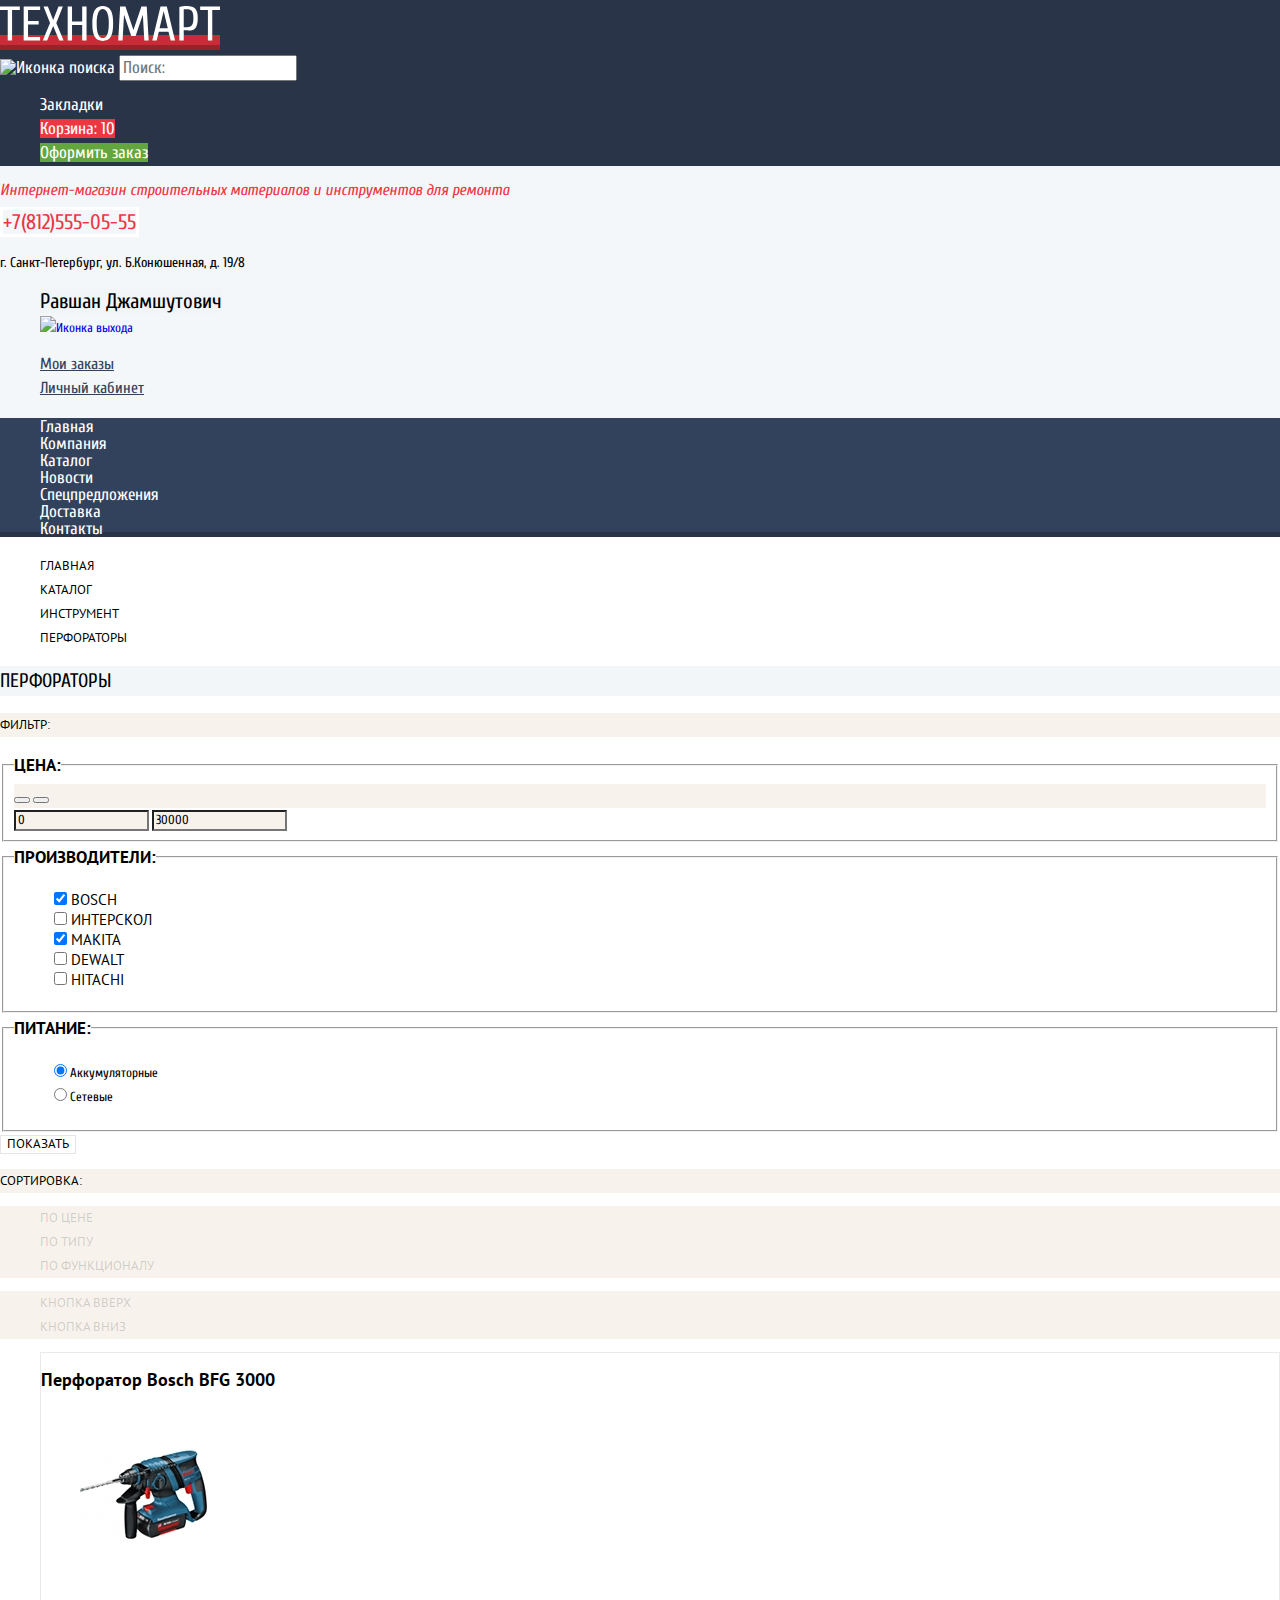
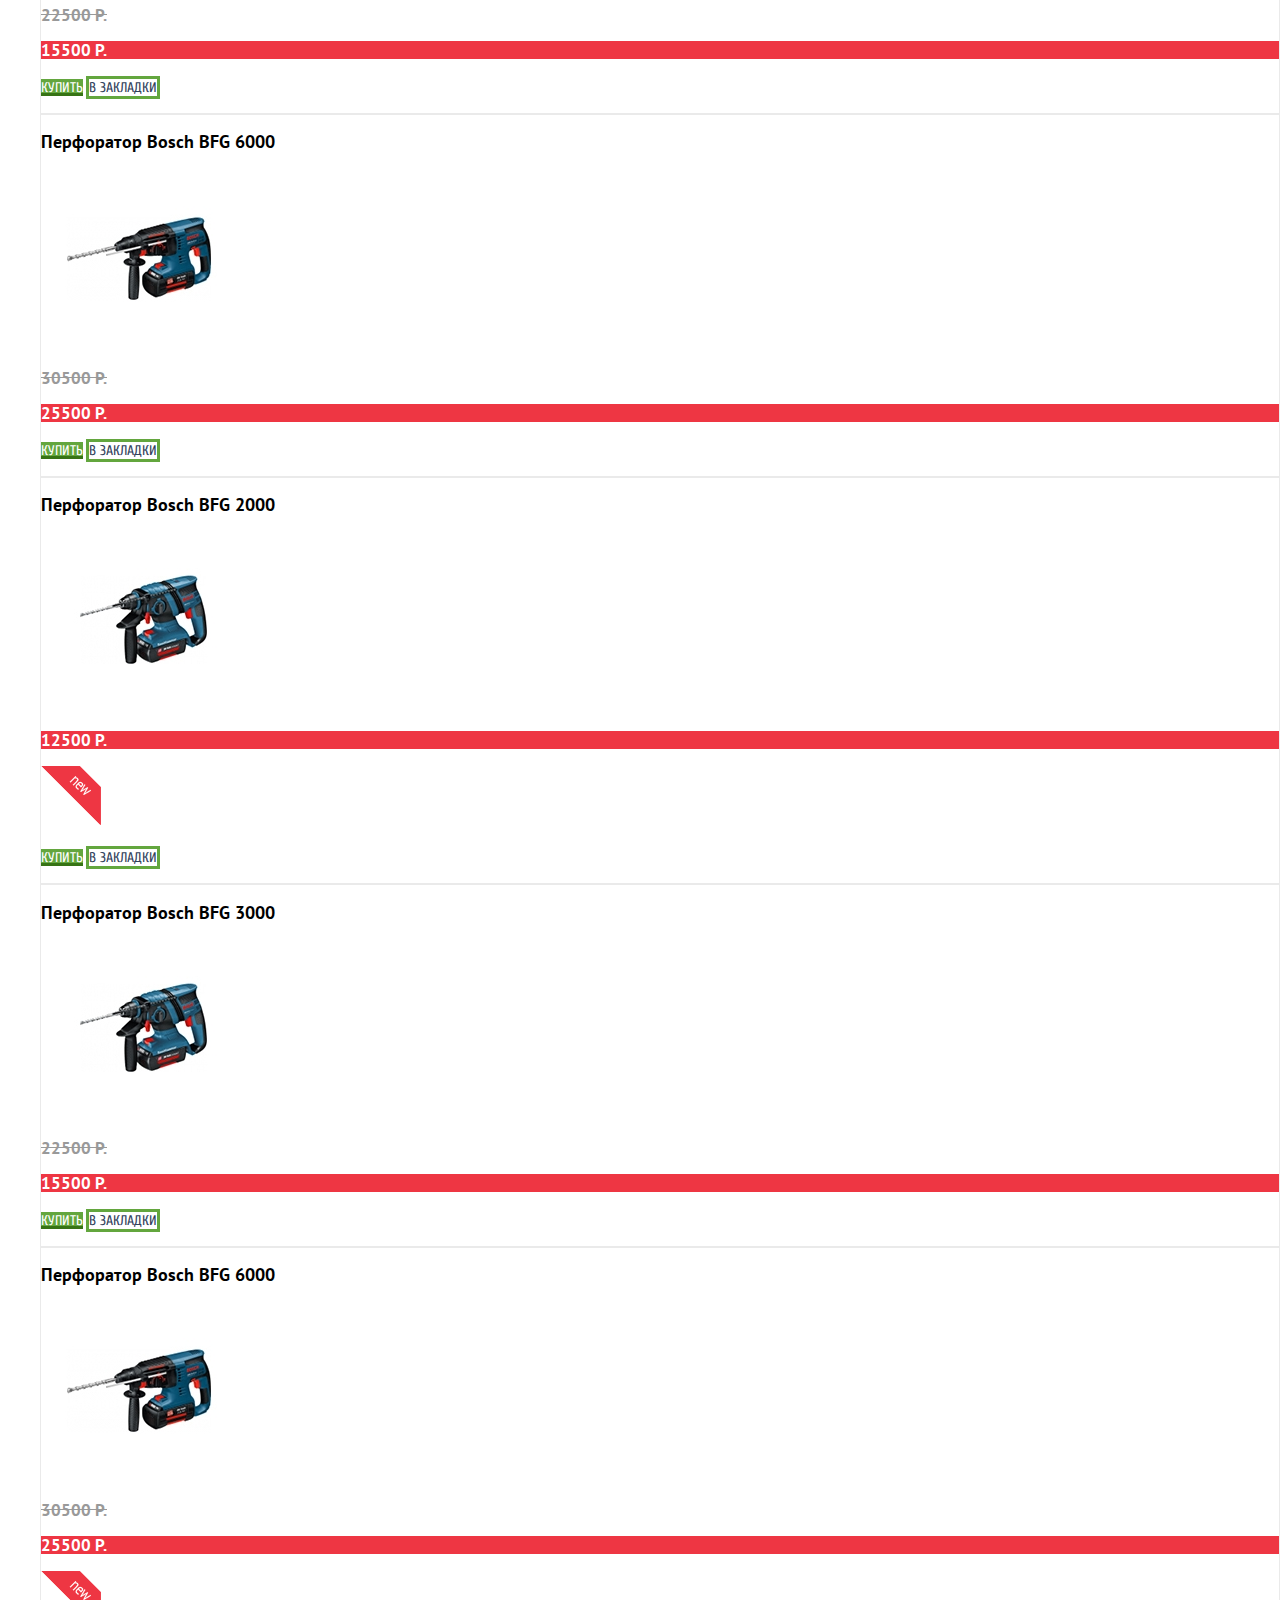
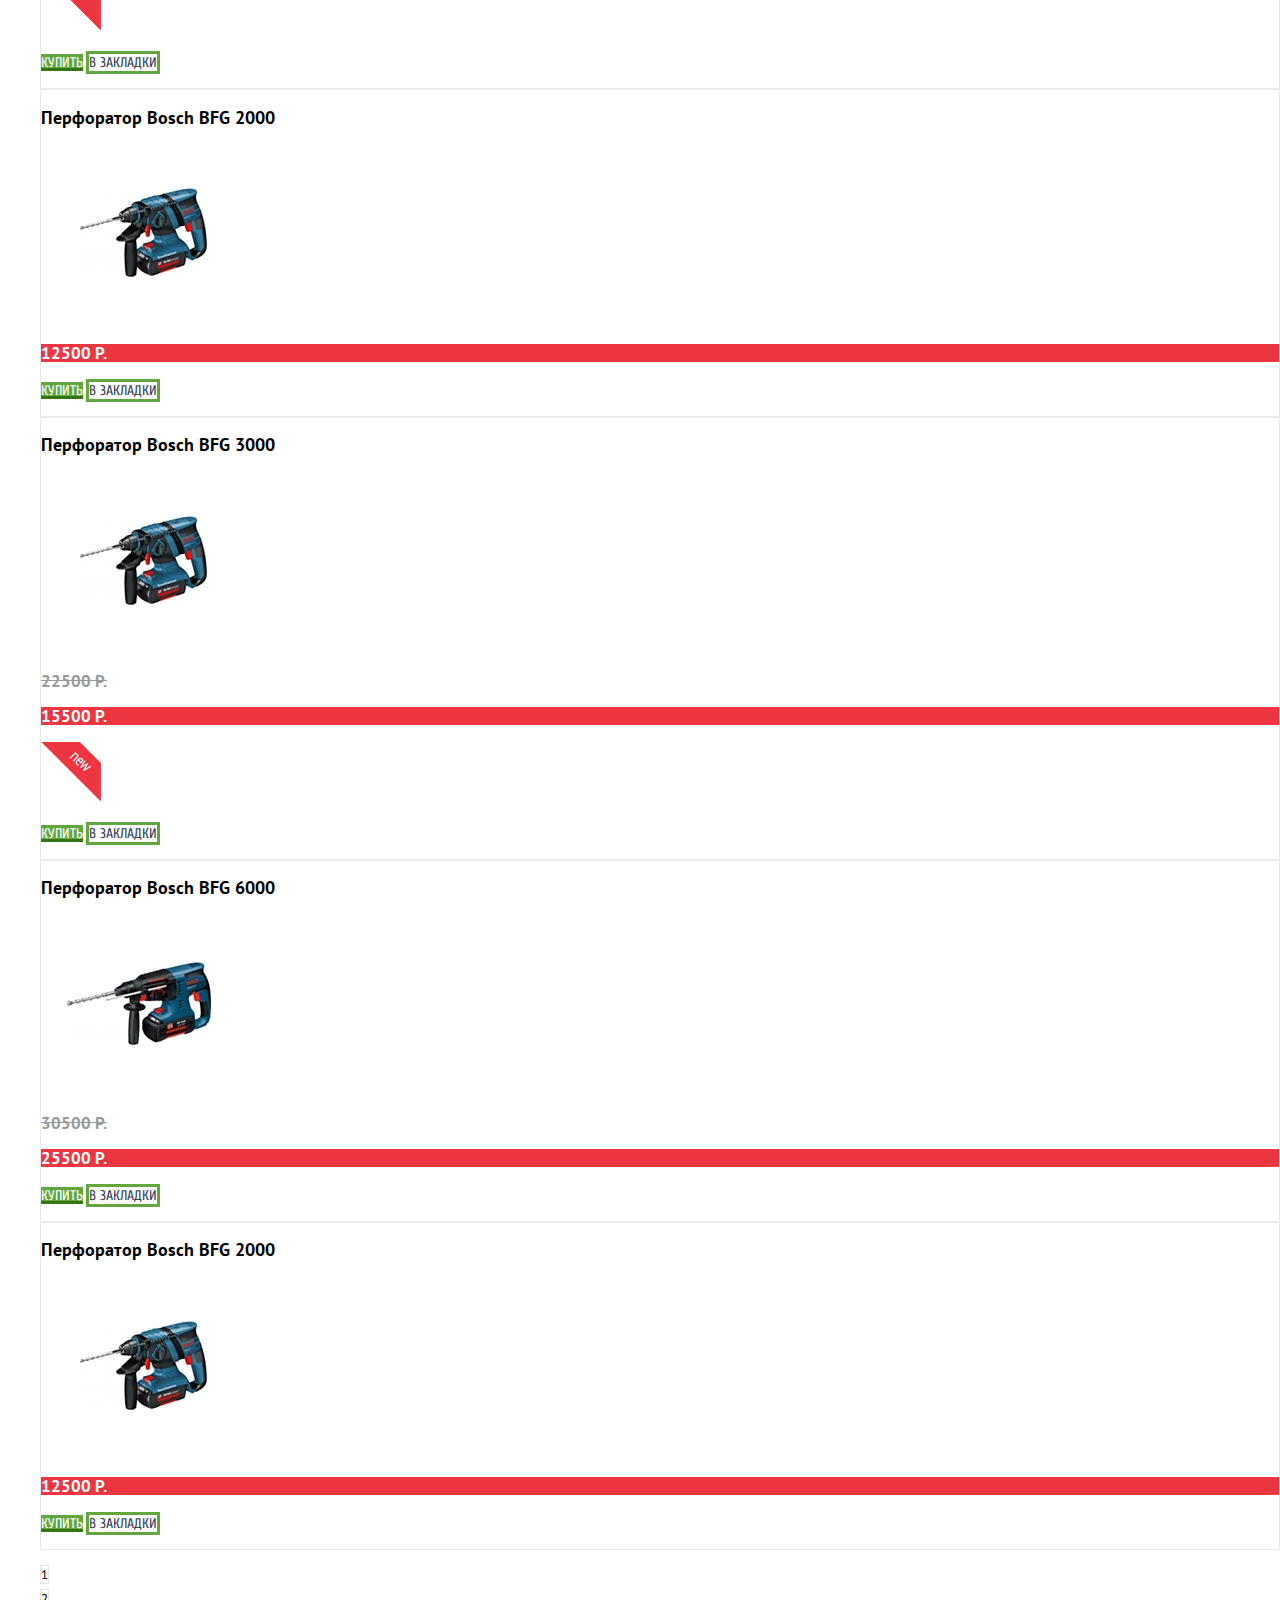
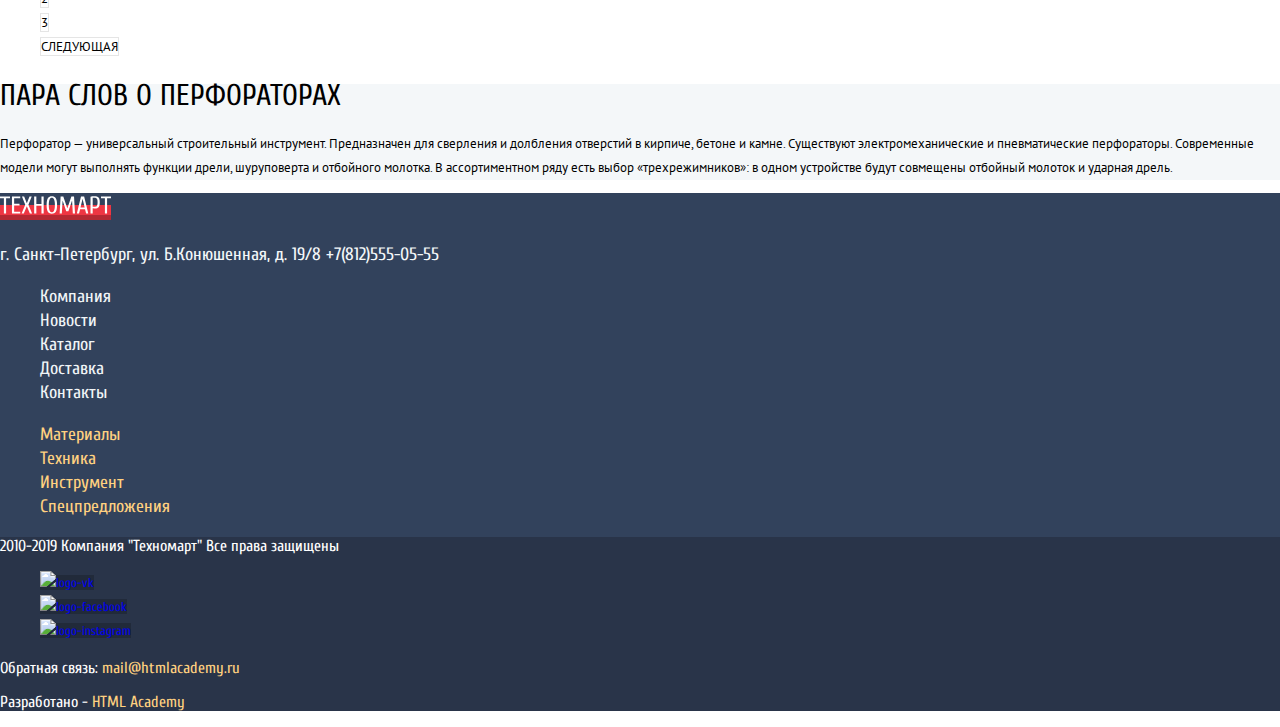
==== catalog.html @ fc11a39b "Правки стилей главной страницы и страницы каталога" ====
<!DOCTYPE html>
<html>
<head>
  <meta charset="utf-8">
  <title>Каталог</title>
  <link href="https://fonts.googleapis.com/css?family=Cuprum:400,700|PT+Sans:400,700&display=swap&subset=cyrillic"
        rel="stylesheet">
  <link href="css/normalize.css" rel="stylesheet">
  <link href="css/style.css" rel="stylesheet">
</head>

<body>
<header class="header">
  <div class="top-menu">
    <a class="button button-main-logo" href="index.html">
      <img src="img/logo-technomart.svg" width="220" height="47" alt="Логотип магазина Техномарт">
    </a>
    <form class="form-search" action="/search/" method="get">
      <label for="main-search-form">
        <img src="#" alt="Иконка поиска">
      </label>
      <input type="search" id="main-search-form" name="main-search-form" placeholder="Поиск:">
    </form>

    <ul class="top-menu-list">
      <li>
        <a class="button button-transparent" href="#">Закладки</a>
      </li>
      <li>
        <a class="button button-transparent button-transparent-full" href="#">Корзина: 10</a>
      </li>
      <li>
        <a class="button button-green" href="#">Оформить заказ</a>
      </li>
    </ul>
  </div>

  <h1 class="main-headline">Интернет-магазин строительных материалов и инструментов для ремонта</h1>
  <a class="button button-with-border" href="tel:+78125550555">+7(812)555-05-55</a>
  <p class="address">г. Санкт-Петербург, ул. Б.Конюшенная, д. 19/8</p>
  <ul class="login-menu">
    <li>
      <a class="button button-white-user" href="#">Равшан Джамшутович</a>
    </li>
    <li>
      <a href="#">
        <img src="#" alt="Иконка выхода">
      </a>
    </li>
  </ul>
  <ul class="user-menu">
    <li>
      <a class="user-menu orders" href="#">Мои заказы</a>
    </li>
    <li>
      <a class="user-menu account" href="#">Личный кабинет</a>
    </li>
  </ul>

  <nav class="nav">
    <ul class="nav-list">
      <li class="nav-list-item">
        <a class="nav-list-link" href="index.html">Главная</a>
      </li>
      <li class="nav-list-item">
        <a class="nav-list-link" href="#">Компания</a>
      </li>
      <li class="nav-list-item">
        <a class="nav-list-link" href="catalog.html">Каталог</a>
      </li>
      <li class="nav-list-item">
        <a class="nav-list-link" href="#">Новости</a>
      </li>
      <li class="nav-list-item">
        <a class="nav-list-link" href="#">Спецпредложения</a>
      </li>
      <li class="nav-list-item">
        <a class="nav-list-link" href="#">Доставка</a>
      </li>
      <li class="nav-list-item">
        <a class="nav-list-link" href="#">Контакты</a>
      </li>
    </ul>
  </nav>
</header>

<main>
  <section>
    <h2 class="visually-hidden">Путь</h2>
    <ul class="breadcrumbs">
      <li><a class="breadcrumbs-item" href="index.html">Главная</a></li>
      <li><a class="breadcrumbs-item" href="catalog.html">Каталог</a></li>
      <li><a class="breadcrumbs-item" href="#">Инструмент</a></li>
      <li><a class="breadcrumbs-item" href="#">Перфораторы</a></li>
    </ul>
  </section>

  <section class="inner-page-title">
    <h2 class="inner-page-title">Перфораторы</h2>
  </section>

  <section>

    <h3 class="filter-headline">Фильтр:</h3>
    <form method="get" action="https://echo.htmlacademy.ru">
      <fieldset>
        <legend>Цена:</legend>
        <div class="price-slider">
          <button type="button">
            <span class="visually-hidden">Ползунок</span>
          </button>
          <button type="button">
            <span class="visually-hidden">Ползунок</span>
          </button>
        </div>
        <input class="price-slider-number" type="text" id="filter-range-number-1" name="0" value="0">
        <input class="price-slider-number" type="text" id="filter-range-number-2" name="30000" value="30000">
      </fieldset>

      <fieldset>
        <legend>Производители:</legend>
        <ul class="filter-list">
          <li class="filter-item">
            <input type="checkbox" name="bosch" id="filter-bosch" checked>
            <label for="filter-bosch">Bosch</label>
          </li>
          <li class="filter-item">
            <input type="checkbox" name="interskol" id="filter-interskol">
            <label for="filter-interskol">Интерскол</label>
          </li>
          <li class="filter-item">
            <input type="checkbox" name="makita" id="filter-makita" checked>
            <label for="filter-makita">Makita</label>
          </li>
          <li class="filter-item">
            <input type="checkbox" name="dewalt" id="filter-dewalt">
            <label for="filter-dewalt">Dewalt</label>
          </li>
          <li class="filter-item">
            <input type="checkbox" name="hitachi" id="filter-hitachi">
            <label for="filter-hitachi">Hitachi</label>
          </li>
        </ul>
      </fieldset>
      <fieldset>
        <legend>Питание:</legend>
        <ul class="filter-list">
          <li>
            <input type="radio" name="radio-button" id="filter-rechargeable" checked>
            <label for="filter-rechargeable">Аккумуляторные</label>
          </li>
          <li>
            <input type="radio" name="radio-button" id="filter-network">
            <label for="filter-network">Сетевые</label>
          </li>
        </ul>
      </fieldset>
      <button class="button button-with-gray-border" type="submit">Показать</button>
    </form>
  </section>

  <section>
    <h3 class="sorting-headline">Сортировка:</h3>
    <ul class="sorting-list">
      <li>
        <a class="sorting-item" href="#">по цене</a>
      </li>
      <li>
        <a class="sorting-item" href="#">по типу</a>
      </li>
      <li>
        <a class="sorting-item" href="#">по функционалу</a>
      </li>
    </ul>
    <ul class="sorting-list">
      <li>
        <a class="sorting-item" href="#">кнопка вверх</a>
      </li>
      <li>
        <a class="sorting-item" href="#">кнопка вниз</a>
      </li>
    </ul>
  </section>

  <section>
    <h3 class="visually-hidden">Каталог товаров</h3>
    <ul class="catalog">
      <li class="catalog-item">
        <h4>
          <a class="catalog-item-name" href="#">Перфоратор Bosch BFG 3000</a>
        </h4>
        <p class="catalog-item-img">
          <img src="img/perforator1.jpg" width="218" height="170" alt="Перфоратор Bosch BFG 3000">
        </p>
        <p class="old-price">22500 Р.</p>
        <p class="new-price">15500 Р.</p>
        <p>
          <a class="button button-green-with-shadow" href="#">Купить</a>
          <a class="button button-transparent-with-green-border" href="#">В закладки</a>
        </p>
      </li>

      <li class="catalog-item">
        <h4>
          <a class="catalog-item-name" href="#">Перфоратор Bosch BFG 6000</a>
        </h4>
        <p class="catalog-item-img">
          <img src="img/perforator2.jpg" width="218" height="170" alt="Перфоратор Bosch BFG 6000">
        </p>
        <p class="old-price">30500 Р.</p>
        <p class="new-price">25500 Р.</p>
        <p>
          <a class="button button-green-with-shadow" href="#">Купить</a>
          <a class="button button-transparent-with-green-border" href="#">В закладки</a>
        </p>
      </li>

      <li class="catalog-item">
        <h4>
          <a class="catalog-item-name" href="#">Перфоратор Bosch BFG 2000</a>
        </h4>
        <p class="catalog-item-img">
          <img src="img/perforator3.jpg" width="218" height="170" alt="Перфоратор Bosch BFG 2000">
        </p>
        <p class="new-price">12500 Р.</p>
        <img src="img/new_flag.png" width="60" height="59">
        <p>
          <a class="button button-green-with-shadow" href="#">Купить</a>
          <a class="button button-transparent-with-green-border" href="#">В закладки</a>
        </p>
      </li>

      <li class="catalog-item">
        <h4>
          <a class="catalog-item-name" href="#">Перфоратор Bosch BFG 3000</a>
        </h4>
        <p class="catalog-item-img">
          <img src="img/perforator1.jpg" width="218" height="170" alt="Перфоратор Bosch BFG 3000">
        </p>
        <p class="old-price">22500 Р.</p>
        <p class="new-price">15500 Р.</p>
        <p>
          <a class="button button-green-with-shadow" href="#">Купить</a>
          <a class="button button-transparent-with-green-border" href="#">В закладки</a>
        </p>
      </li>

      <li class="catalog-item">
        <h4>
          <a class="catalog-item-name" href="#">Перфоратор Bosch BFG 6000</a>
        </h4>
        <p class="catalog-item-img">
          <img src="img/perforator2.jpg" width="218" height="170" alt="Перфоратор Bosch BFG 6000">
        </p>
        <p class="old-price">30500 Р.</p>
        <p class="new-price">25500 Р.</p>
        <img src="img/new_flag.png" width="60" height="59">
        <p>
          <a class="button button-green-with-shadow" href="#">Купить</a>
          <a class="button button-transparent-with-green-border" href="#">В закладки</a>
        </p>
      </li>

      <li class="catalog-item">
        <h4>
          <a class="catalog-item-name" href="#">Перфоратор Bosch BFG 2000</a>
        </h4>
        <p class="catalog-item-img">
          <img src="img/perforator3.jpg" width="218" height="170" alt="Перфоратор Bosch BFG 2000">
        </p>
        <p class="new-price">12500 Р.</p>
        <p>
          <a class="button button-green-with-shadow" href="#">Купить</a>
          <a class="button button-transparent-with-green-border" href="#">В закладки</a>
        </p>
      </li>

      <li class="catalog-item">
        <h4>
          <a class="catalog-item-name" href="#">Перфоратор Bosch BFG 3000</a>
        </h4>
        <p class="catalog-item-img">
          <img src="img/perforator1.jpg" width="218" height="170" alt="Перфоратор Bosch BFG 3000">
        </p>
        <p class="old-price">22500 Р.</p>
        <p class="new-price">15500 Р.</p>
        <img src="img/new_flag.png" width="60" height="59">
        <p>
          <a class="button button-green-with-shadow" href="#">Купить</a>
          <a class="button button-transparent-with-green-border" href="#">В закладки</a>
        </p>
      </li>

      <li class="catalog-item">
        <h4>
          <a class="catalog-item-name" href="#">Перфоратор Bosch BFG 6000</a>
        </h4>
        <p class="catalog-item-img">
          <img src="img/perforator2.jpg" width="218" height="170" alt="Перфоратор Bosch BFG 6000">
        </p>
        <p class="old-price">30500 Р.</p>
        <p class="new-price">25500 Р.</p>
        <p>
          <a class="button button-green-with-shadow" href="#">Купить</a>
          <a class="button button-transparent-with-green-border" href="#">В закладки</a>
        </p>
      </li>

      <li class="catalog-item">
        <h4>
          <a class="catalog-item-name" href="#">Перфоратор Bosch BFG 2000</a>
        </h4>
        <p class="catalog-item-img">
          <img src="img/perforator3.jpg" width="218" height="170" alt="Перфоратор Bosch BFG 2000">
        </p>
        <p class="new-price">12500 Р.</p>
        <p>
          <a class="button button-green-with-shadow" href="#">Купить</a>
          <a class="button button-transparent-with-green-border" href="#">В закладки</a>
        </p>
      </li>
    </ul>
    <ul class="pagination-list">
      <li>
        <a class="button button-with-gray-border" href="#">1</a>
      </li>
      <li>
        <a class="button button-with-gray-border" href="#">2</a>
      </li>
      <li>
        <a class="button button-with-gray-border" href="#">3</a>
      </li>
      <li>
        <a class="button button-with-gray-border" href="#">Следующая</a>
      </li>
    </ul>
  </section>

  <section class="catalog-item-info">
    <h2 class="catalog-item-info-headline">Пара слов о перфораторах</h2>
    <p class="catalog-item-info-text">Перфоратор — универсальный строительный инструмент.
      Предназначен для сверления и долбления отверстий в кирпиче, бетоне и камне.
      Существуют электромеханические и пневматические перфораторы.
      Современные модели могут выполнять функции дрели, шуруповерта и отбойного молотка.
      В ассортиментном ряду есть выбор «трехрежимников»:
      в одном устройстве будут совмещены отбойный молоток и ударная дрель.</p>
  </section>
</main>

<footer class="footer">
  <section class="footer-menu">
    <a class="button button-footer-logo">
      <img src="img/logo-technomart.svg" width="111" height="24" alt="Логотип магазина Техномарт">
    </a>
    <p class="footer-contacts">г. Санкт-Петербург, ул. Б.Конюшенная, д. 19/8
      <a class="footer-contacts" href="tel:+78125550555">+7(812)555-05-55</a>
    </p>

    <nav class="footer-nav">
      <ul class="footer-nav-list footer-nav-list-first">
        <li class="footer-nav-list-item">
          <a class="footer-nav-list-link" href="#">Компания</a>
        </li>
        <li class="footer-nav-list-item">
          <a class="footer-nav-list-link" href="#">Новости</a>
        </li>
        <li class="footer-nav-list-item">
          <a class="footer-nav-list-link" href="catalog.html">Каталог</a>
        </li>
        <li class="footer-nav-list-item">
          <a class="footer-nav-list-link" href="#">Доставка</a>
        </li>
        <li class="footer-nav-list-item">
          <a class="footer-nav-list-link" href="#">Контакты</a>
        </li>
      </ul>
      <ul class="footer-nav-list footer-nav-list-second">
        <li class="footer-nav-list-item">
          <a class="footer-nav-list-link" href="#">Материалы</a>
        </li>
        <li class="footer-nav-list-item">
          <a class="footer-nav-list-link" href="#">Техника</a>
        </li>
        <li class="footer-nav-list-item">
          <a class="footer-nav-list-link" href="#">Инструмент</a>
        </li>
        <li class="footer-nav-list-item">
          <a class="footer-nav-list-link" href="#">Спецпредложения</a>
        </li>
      </ul>
    </nav>
  </section>
  <section class="footer-menu-2">
    <p class="copyright">2010-2019 Компания "Техномарт" Все права защищены</p>
    <ul class="socials">
      <li>
        <a class="socials-item" href="#">
          <img src="#" width="21px" height="21px" alt="logo-vk">
        </a>
      </li>
      <li>
        <a class="socials-item" href="#">
          <img src="#" width="21px" height="21px" alt="logo-facebook">
        </a>
      </li>
      <li>
        <a class="socials-item" href="#">
          <img src="#" width="21px" height="21px" alt="logo-instagram">
        </a>
      </li>
    </ul>
    <p class="links">Обратная связь:
      <a class="links-to" href="mailto:mail@htmlacademy.ru">mail@htmlacademy.ru</a>
    </p>
    <p class="links">Разработано -
      <a class="links-to" href="https://htmlacademy.ru/intensive/htmlcss">HTML Academy</a>
    </p>
  </section>
</footer>

<!--Попап добавления товара в корзину-->
<section class="popup-basket">
  <p>Товар добавлен в корзину!</p>
  <a href="#">Оформить заказ</a>
  <a href="#">Продолжить покупки</a>
  <button type="reset">Закрыть</button>
</section>
</body>
</html>
---- css/style.css ----
body {
  margin: 0;
  padding: 0;

  font-family: "Cuprum", "Arial", sans-serif;
  font-size: 13px;
  line-height: 24px;
  font-weight: 400;
  color: #000000;
  background-color: #ffffff;
}

a {
  text-decoration: none;
}

.visually-hidden {
  position: absolute;
  width: 1px;
  height: 1px;
  margin: -1px;
  border: 0;
  padding: 0;
  clip: rect(0 0 0 0);
  overflow: hidden;
}

/*Стили кнопок*/

.button {
  text-decoration: none;
  font-family: "Cuprum", "Arial", sans-serif;
}

.button-main-logo,
.button-main-logo:focus {
  box-shadow: inset 0 -5px 0 rgba(0, 0, 0, 0.24);
  background-color: #ee3643;
}

.button-main-logo:hover {
  box-shadow: inset 0px -5px 0 0 rgba(0, 0, 0, 0.24);
  background-color: #ca2c37;
}

.button-main-logo:active {
  box-shadow: inset 0px -5px 0 0 rgba(0, 0, 0, 0.24);
  background-color: #ba2732;
}

.button-footer-logo {
  box-shadow: inset 0 -5px 0 rgba(0, 0, 0, 0.24);
  background-color: #ee3643;
}

.button-transparent,
.button-transparent:focus {
  background-color: #293449;
  font-size: 17px;
  color: #ffffff;
}

.button-transparent:hover {
  background-color: #212a3a;
}

.button-transparent:active {
  background-color: #161d29;
  color: rgba(255, 255, 255, 0.6);
}

.button-green,
.button-green:focus {
  background-color: #63a63e;
  color: #ffffff;
}

.button-green:hover {
  background-color: #5fbb2d;
  color: #ffffff;
}

.button-green:active {
  background-color: #518534;
  color: rgba(255, 255, 255, 0.5);
}

.button-with-border {
  border: 3px solid #ffffff;
  color: #ee3643;
  font-size: 21px;
  font-weight: 400;
  line-height: 21px;
}

.button-white {
  background-color: #ffffff;
  color: #000000;
  font-size: 21px;
  font-weight: 400;
  line-height: 21px;
}

.button-white:hover {
  color: #ee3643;
}

.button-white:active {
  background-color: #f1f5f7;
  color: rgba(0, 0, 0, 0.3);
}

.button-white-user,
.button-white-user:hover {
  background-color: #f1f5f7;
  font-size: 21px;
  color: #000000;
}

.button-white-user:active {
  background-color: #f1f5f7;
  color: rgba(0, 0, 0, 0.3);
}

.button-red {
  background-color: #ee3643;
  color: #ffffff;
  font-size: 14px;
  font-weight: 400;
  line-height: 18px;
  text-transform: uppercase;
}

.button-red:hover {
  background-color: #ba2732;
}

.button-red:active {
  background-color: #ca2c37;
}

.button-transparent-full {
  background-color: #ee3643;
}

.button-with-gray-border {
  border: 1px solid #e5e5e5;
  background-color: #ffffff;
  font-family: "PT Sans", "Arial", sans-serif;
  font-size: 13px;
  color: #000000;
  text-transform: uppercase;
}

.button-with-gray-border:hover {
  border: solid 1px #bdc6ca;
  background-color: #ffffff;
}

.button-with-gray-border:active {
  border: solid 1px #ee3643;
  background-color: #ffffff;
}

.button-translucent-gray {
  background-color: rgba(255, 255, 255, 0.1);
  font-size: 14px;
  color: #ffffff;
  text-transform: uppercase;
}

.button-translucent-gray:hover {
  background-color: rgba(255, 255, 255, 0.2);
}

.button-translucent-gray:active {
  background-color: rgba(255, 255, 255, 0.3);
}

.button-green-with-shadow {
  box-shadow: inset 0px -3px 0 0 #367315;
  background-color: #63a63e;
  font-size: 14px;
  color: #ffffff;
  text-transform: uppercase;
}

.button-green-with-shadow:hover {
  box-shadow: inset 0px -3px 0 0 #367315;
  background-color: #5fbb2d;
}

.button-green-with-shadow:active {
  background-color: #518534;
}

.button-transparent-with-green-border {
  border: solid 3px #63a63e;
  font-size: 14px;
  color: #32425c;
  text-transform: uppercase;
}

.button-transparent-with-green-border:hover {
  border: solid 3px #32425c;
  color: #32425c;
}

.button-transparent-with-green-border:active {
  border: solid 3px rgba(50, 66, 92, 0.3);
  color: rgba(50, 66, 92, 0.3);
}

.button-white-big {
  box-shadow: 0px 1px 0 0 #293449, inset 0px 1px 0 0 #405069;
  background-color: #32425c;
  font-size: 21px;
  font-weight: bold;
  color: #ffffff;
}

.button-white-big:hover {
  box-shadow: 0px 1px 0 0 #293449, inset 0px 1px 0 0 #405069;
  background-color: #293449;
}

.button-white-big:active {
  box-shadow: 0px 1px 0 0 #ffffff, inset 0px 1px 0 0 #ffffff;
  background-color: #ffffff;
  color: #32425c;
}


/*Стили главной страницы*/
/*Стили шапки*/

.header {
  background-color: #f3f7f9;
}

.top-menu {
  background-color: #293449;
}

.form-search {
  background-color: #293449;
  color: #ffffff;
  font-size: 17px;
  font-weight: 400;
  line-height: 18px;
}

.form-search:hover {
  background-color: #212a3a;
}

.form-search:focus {
  background-color: #ffffff;
  color: #000000;
}

.top-menu-list {
  list-style: none;
}

.top-menu-list .button {
  color: #ffffff;
  font-size: 17px;
  font-weight: 400;
  line-height: 18px;
}

.main-headline {
  color: #ee3643;
  font-size: 16px;
  font-weight: 400;
  font-style: italic;
  line-height: 23px;
}

.address {
  font-size: 14px;
  font-weight: 400;
  line-height: 24px;
}

.login-menu {
  list-style: none;
}

.nav {
  box-shadow: inset 0 -5px 0 #293449;
  background-color: #32425c;
}

.nav-list {
  list-style: none;
  color: #ffffff;
  font-size: 17px;
  font-weight: 400;
  line-height: 17px;
}

.nav-list-item:hover {
  box-shadow: inset 0px -5px 0 0 #293449;
  background-color: #32425c;
}

.nav-list-item:active {
  background-color: #1d2739;
}

.nav-list-link {
  color: #ffffff;
}

.nav-list-link:active {
  color: rgba(255, 255, 255, 0.5);
}

/*Стили основного содержимого*/

.promo-list {
  list-style: none;
}

.promo-item:first-child {
  background-color: #ffbf47;
}

.promo-item:nth-child(2) {
  background-color: #3bbce3;
}

.promo-item:nth-child(3) {
  background-color: #dc91d8;
}

.promo-item:nth-child(4) {
  background-color: #8ed78f;
}

.promo-item:last-child {
  background-color: #ffc047;
}

.promo-item-headline {
  font-size: 24px;
  font-weight: bold;
  line-height: 1.25;
  color: #ffffff;
}

.slider-list {
  list-style: none;
}

.slider-item {
  width: 620px;
  height: 266px;
}

.slider-item-1 {
  background: url("../img/slider2.jpg") no-repeat;
}

.slider-item-2 {
  background: url("../img/slider1.jpg") no-repeat;
}

.slider-item-headline {
  font-size: 36px;
  font-weight: bold;
  line-height: 1;
  color: #ffffff;
  text-transform: uppercase;
}

.slider-item-text {
  font-size: 18px;
  line-height: 1.33;
  color: #ffffff;
}

.popular-headline {
  background-color: #f9f5f0;
  font-size: 30px;
  color: #32425c;
  text-transform: uppercase;
}

.popular-list {
  list-style: none;
}

.popular-item {
  border: solid 1px #e5e5e5;
  background-color: #ffffff;
}

.popular-item:hover {
  box-shadow: 0px 10px 25px 0 rgba(41, 52, 73, 0.5);
  background-color: #ffffff;
}

.popular-item:active {
  box-shadow: 0px 4px 10px 0 rgba(41, 52, 73, 0.5);
  background-color: #ffffff;
}

.catalog-item {
  border: solid 1px #eaeaea;
  background-color: #ffffff;
}

.catalog-item:hover {
  box-shadow: 0px 10px 25px 0 rgba(41, 52, 73, 0.5);
  background-color: #ffffff;
}

.pagination-list {
  list-style: none;
}

.service {
  background-color: #f4f7f9;
}

.service-headline {
  font-size: 30px;
  color: #000000;
  text-transform: uppercase;
}

.service-info {
  font-family: "PT Sans", "Arial", sans-serif;
  font-size: 13px;
  color: #000000;
}

.service-list {
  list-style: none;
}

.service-info-list {
  list-style: none;
}

.service-info-list-headline {
  font-size: 36px;
  color: #32425c;
  text-transform: uppercase;
}

.about-company-headline {
  font-size: 30px;
  font-weight: 400;
  line-height: 30px;
  text-transform: uppercase;
}

.about-company-info {
  font-family: "PT Sans", "Arial", sans-serif;
  font-weight: 400;
  line-height: 24px;
}

.about-company-list {
  list-style: none;
  font-size: 18px;
  font-weight: 400;
  line-height: 20px;
}

/*Стили подвала*/

.footer {
  background-color: #32425c;
}

.footer-menu {
  background-color: #32425c;
}

.footer-contacts {
  color: #f3f7f9;
  font-size: 18px;
  font-weight: 400;
  line-height: 24px;
}

.footer-nav-list {
  list-style: none;
  font-size: 18px;
  font-weight: 400;
  line-height: 24px;
}

.footer-nav-list-first .footer-nav-list-link {
  color: #f1f5f7;
}

.footer-nav-list-first .footer-nav-list-link:hover {
  text-decoration: underline;
}

.footer-nav-list-first .footer-nav-list-link:active {
  color: rgba(241, 245, 247, 0.5);
}

.footer-nav-list-second .footer-nav-list-link {
  color: #ffd180;
}

.footer-nav-list-second .footer-nav-list-link:hover {
  text-decoration: underline;
}

.footer-nav-list-second .footer-nav-list-link:active {
  color: rgba(255, 209, 128, 0.5);
}

.footer-menu-2 {
  background-color: #293449;
}

.copyright {
  color: #ffffff;
  font-size: 16px;
  font-weight: 400;
  line-height: 18px;
}

.socials {
  list-style: none;
}

.socials-item {
  background-color: #212a3a;
}

.links {
  color: #ffffff;
  font-size: 16px;
  font-weight: 400;
  line-height: 18px;
}

.links-to {
  color: #ffd180;
}

.links-to:hover {
  text-decoration: underline;
}

.links-to:active {
  color: #ee3643;
}

/*Скрыла попапы*/

.popup-feedback,
.popup-map,
.popup-basket {
  display: none;
}

/*Стили страницы каталога*/

.user-menu {
  list-style: none;
}

.user-menu.orders,
.user-menu.account {
  color: #32425c;
  font-size: 16px;
  font-weight: 400;
  line-height: 18px;
  text-decoration: underline;
}

.user-menu.orders:hover,
.user-menu.account:hover {
  color: #ee3643;
}

.user-menu.orders:active,
.user-menu.account:active {
  color: rgba(50, 66, 92, 0.3);
}

.breadcrumbs {
  list-style: none;
}

.breadcrumbs-item {
  color: #000000;
  font-family: "PT Sans", "Arial", sans-serif;
  font-size: 13px;
  font-weight: 400;
  line-height: 18px;
  text-transform: uppercase;
}

.inner-page-title {
  background-color: #f2f6f8;
  font-weight: 400;
  line-height: 30px;
  text-transform: uppercase;
}

.catalog {
  list-style: none;
}

.catalog-item-name {
  color: #000000;
  font-family: "PT Sans", "Arial", sans-serif;
  font-size: 18px;
  font-weight: 700;
  line-height: 20px;
}

.old-price {
  color: #999999;
  font-family: "PT Sans", "Arial", sans-serif;
  font-size: 17px;
  font-weight: 700;
  line-height: 18px;
  text-decoration: line-through;
  text-transform: uppercase;
}

.new-price {
  background-color: #ee3643;
  color: #ffffff;
  font-family: "PT Sans", "Arial", sans-serif;
  font-size: 17px;
  font-weight: 700;
  line-height: 18px;
  text-transform: uppercase;
}

legend {
  color: #000000;
  font-family: "PT Sans", "Arial", sans-serif;
  font-size: 17px;
  font-weight: 700;
  line-height: 30px;
  text-transform: uppercase;
}

.filter-list {
  list-style: none;
}

.filter-item {
  color: #000000;
  font-family: "PT Sans", "Arial", sans-serif;
  font-size: 15px;
  font-weight: 400;
  line-height: 20px;
  text-transform: uppercase;
}

.sorting-list {
  list-style: none;
}

.sorting-item {
  color: rgba(0, 0, 0, 0.18);
}

.sorting-item:hover {
  color: #000000;
}

.sorting-item:active {
  color: #ee3643;
}

.filter-headline,
.sorting-headline,
.sorting-list {
  background-color: #f7f3ec;
  font-family: "PT Sans", "Arial", sans-serif;
  font-size: 13px;
  font-weight: normal;
  color: #000000;
  text-transform: uppercase;
}

.price-slider,
.price-slider-number {
  background-color: #f7f3ec;
}

.catalog-item-info {
  background-color: #f4f7f9;
}

.catalog-item-info-headline {
  font-size: 30px;
  font-weight: normal;
  color: #000000;
  text-transform: uppercase;
}

.catalog-item-info-text {
  font-family: "PT Sans", "Arial", sans-serif;
  font-size: 13px;
  font-weight: normal;
  color: #000000;
}
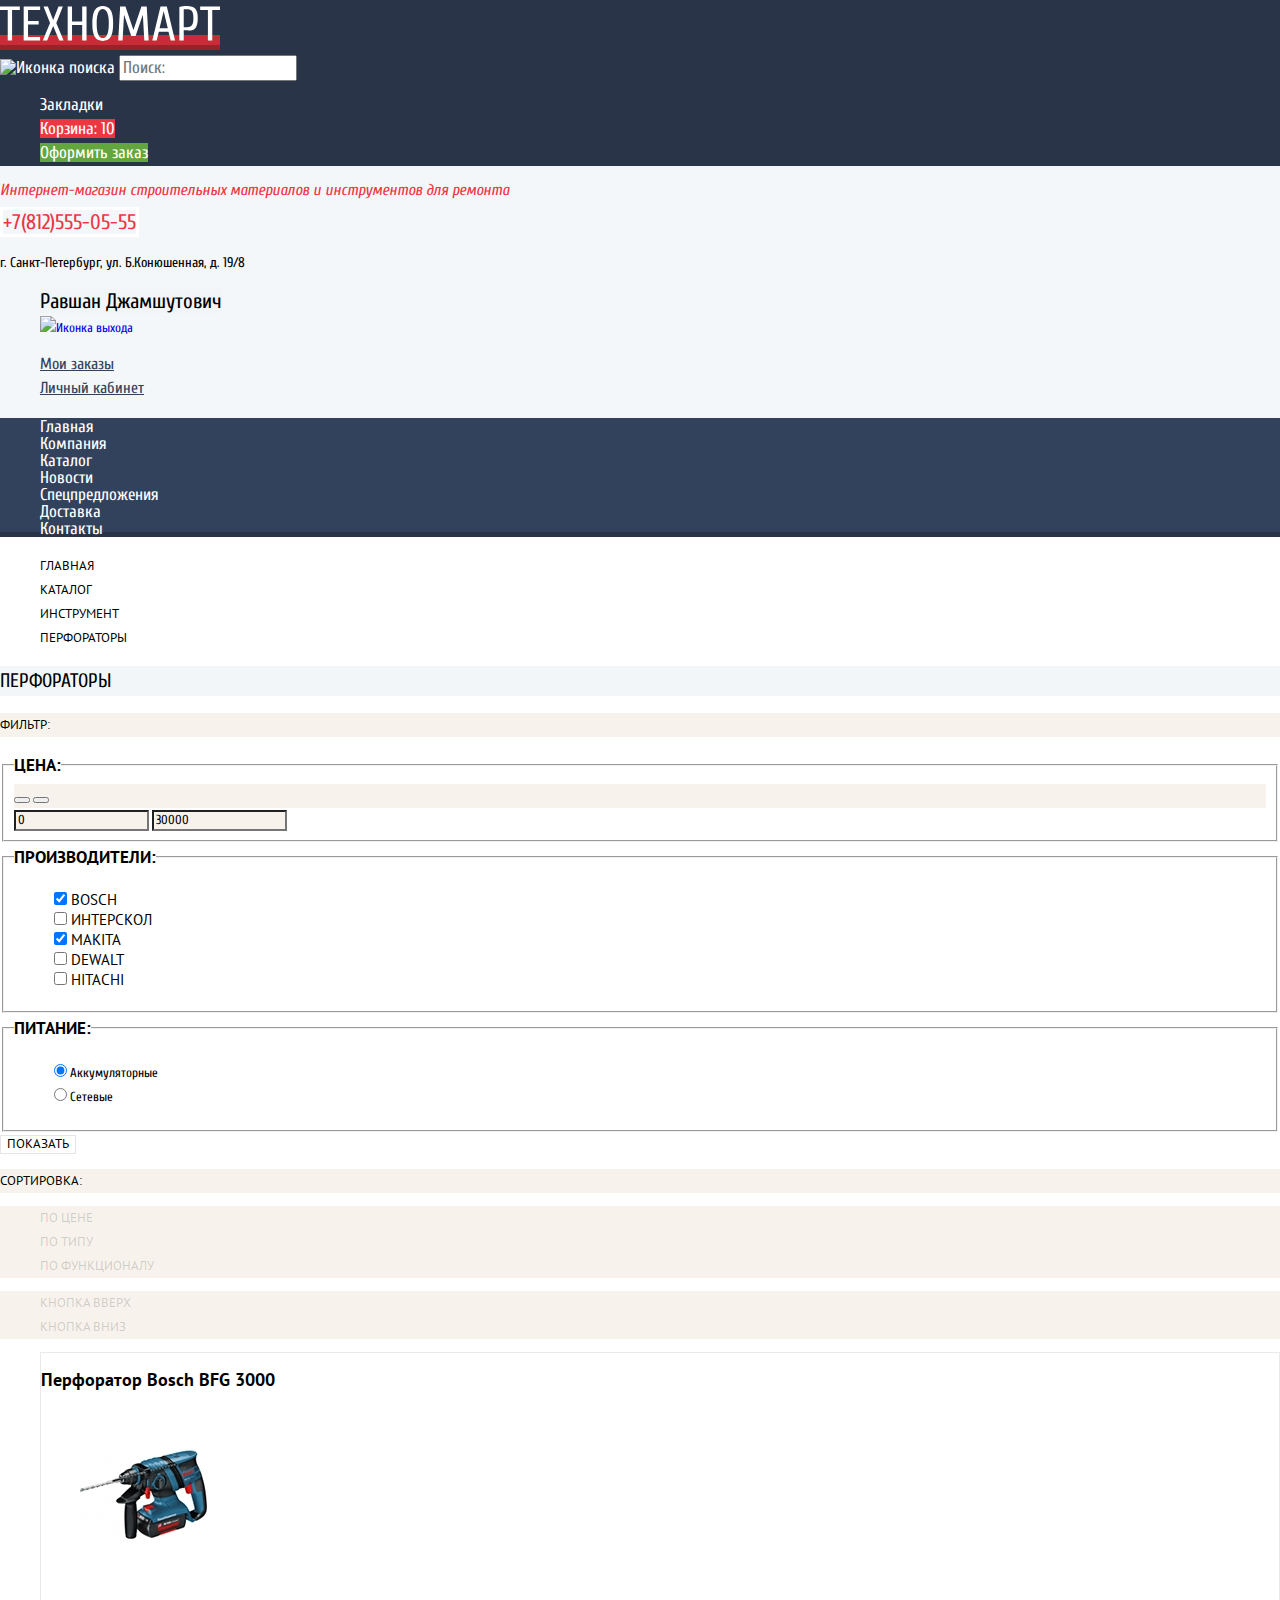
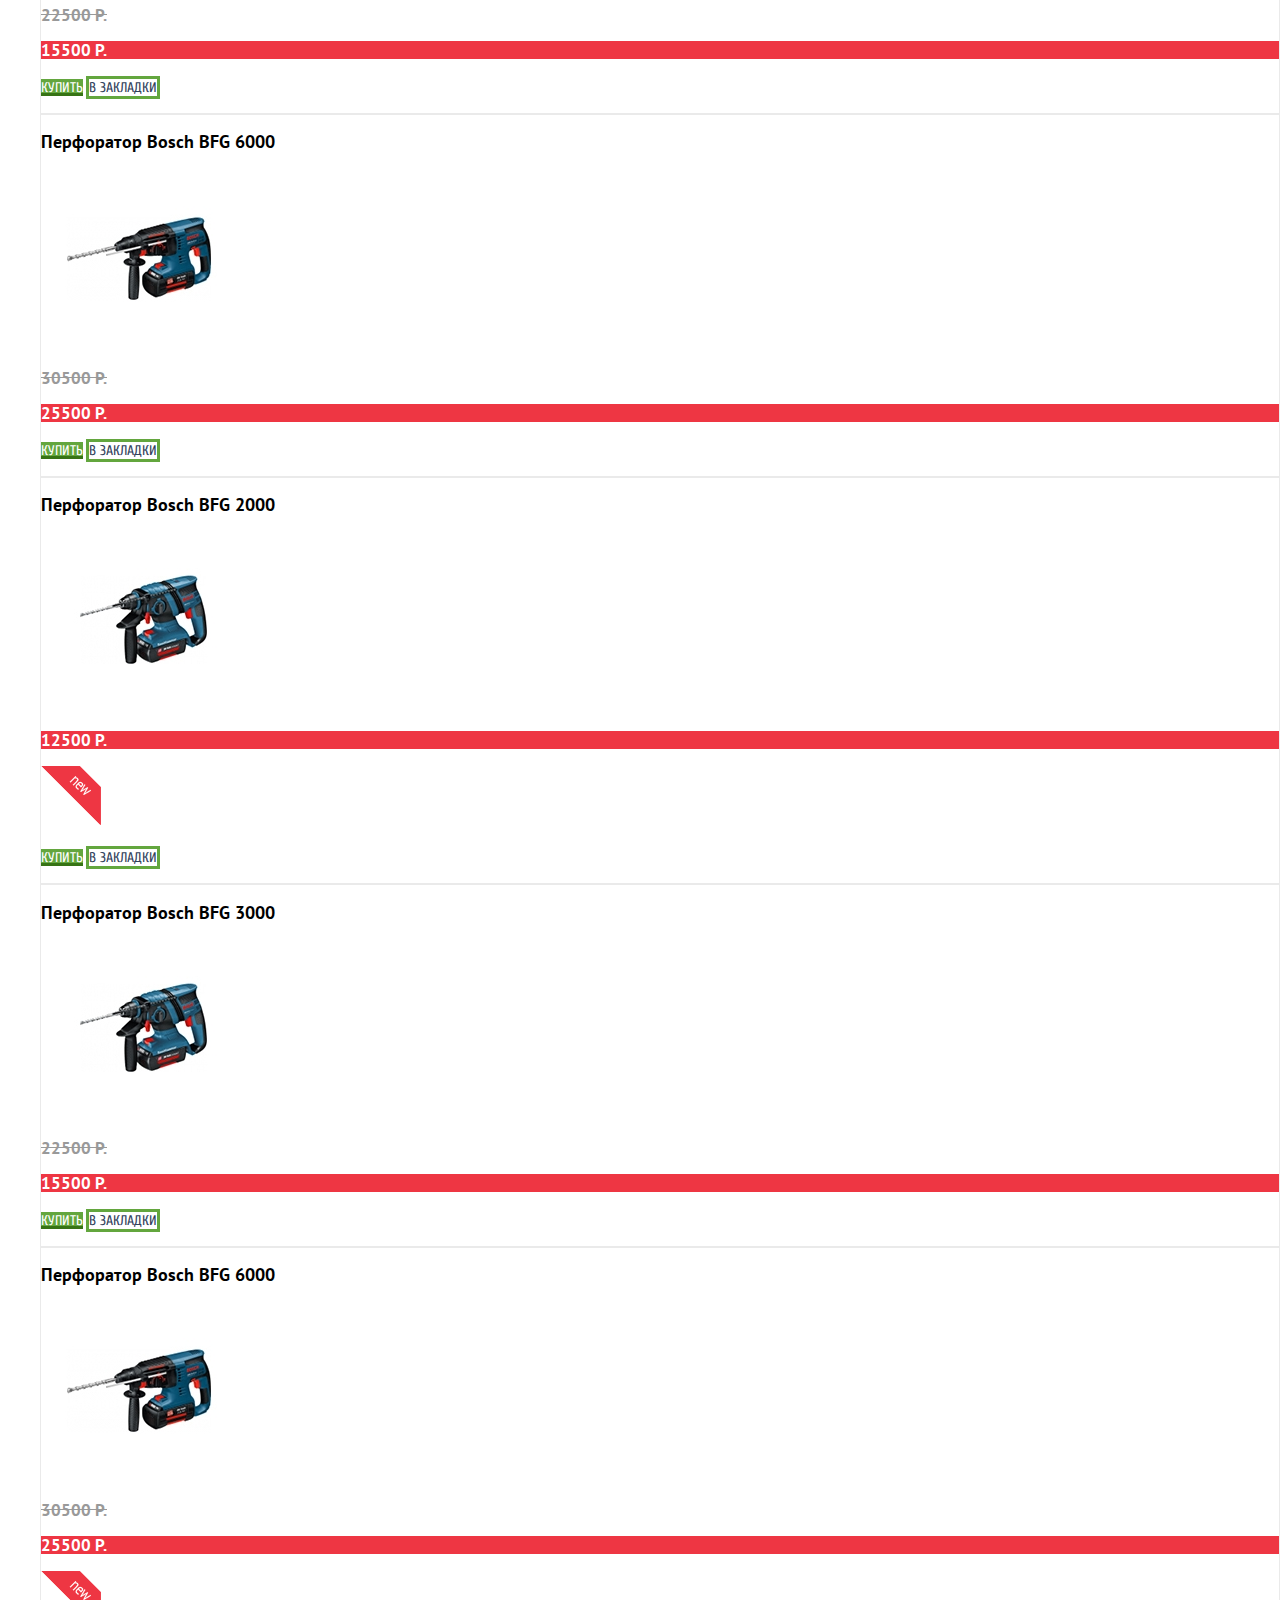
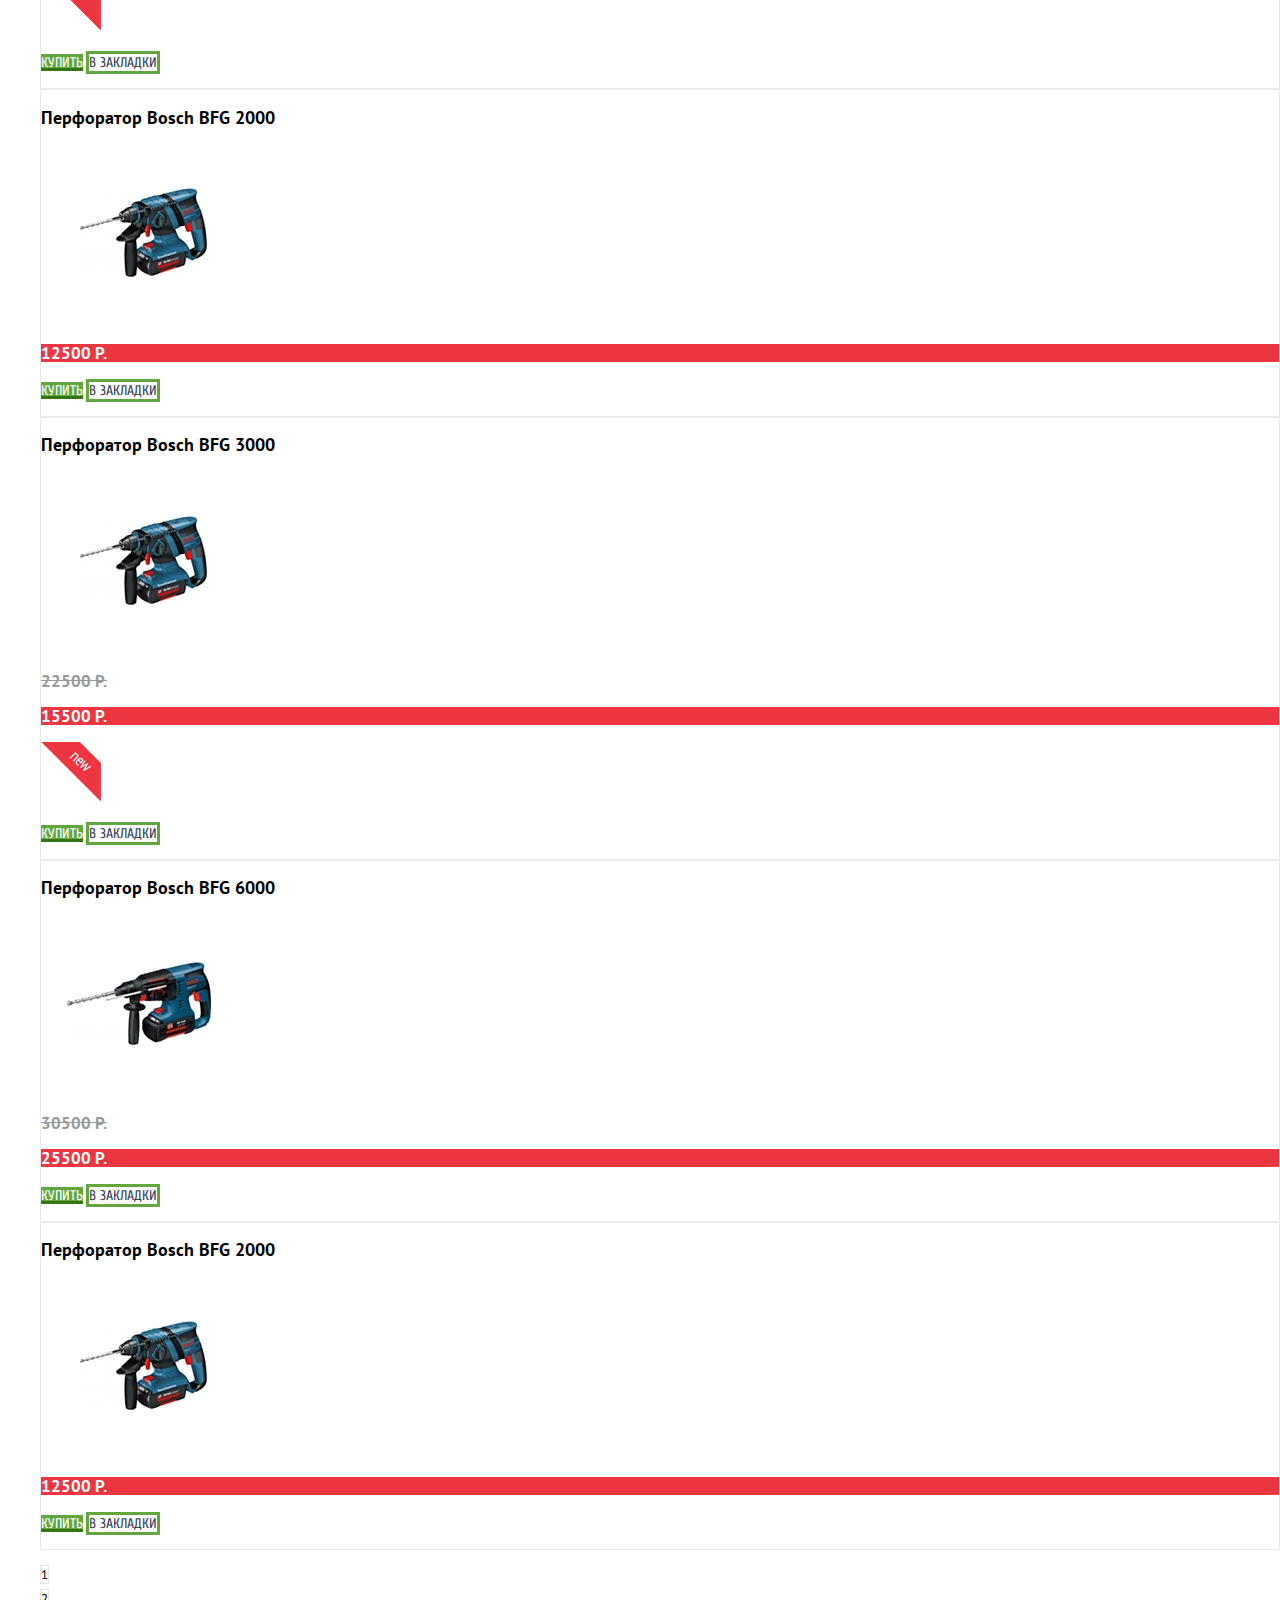
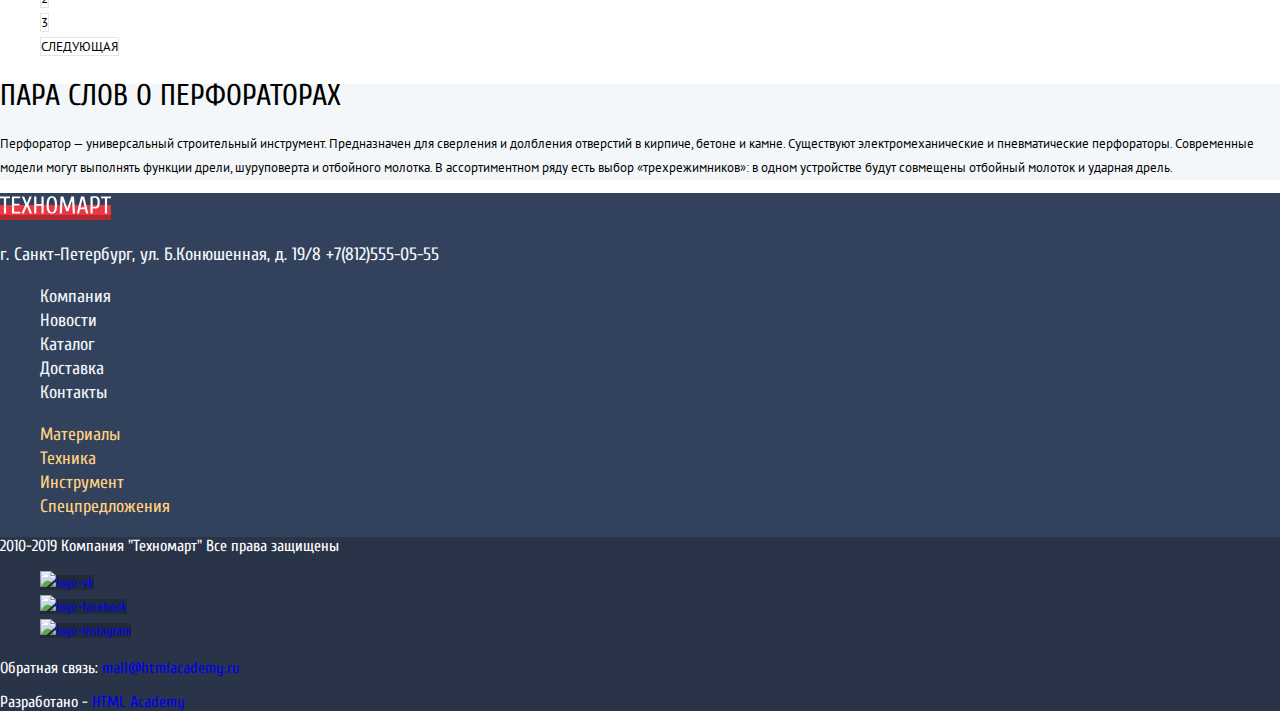
==== commit 4658c394: "Поправила ссылку на шрифты" ====
--- a/catalog.html
+++ b/catalog.html
@@ -3,7 +3,7 @@
 <head>
   <meta charset="utf-8">
   <title>Каталог</title>
-  <link href="https://fonts.googleapis.com/css?family=Cuprum:400,700|PT+Sans:400,700&display=swap&subset=cyrillic"
+  <link href="https://fonts.googleapis.com/css?family=Cuprum:400,400i,700|PT+Sans:400,700&display=swap"
         rel="stylesheet">
   <link href="css/normalize.css" rel="stylesheet">
   <link href="css/style.css" rel="stylesheet">
--- a/css/style.css
+++ b/css/style.css
@@ -211,7 +211,7 @@
   color: rgba(50, 66, 92, 0.3);
 }
 
-.button-white-big {
+.button-blue-big {
   box-shadow: 0px 1px 0 0 #293449, inset 0px 1px 0 0 #405069;
   background-color: #32425c;
   font-size: 21px;
@@ -219,12 +219,13 @@
   color: #ffffff;
 }
 
-.button-white-big:hover {
+.button-blue-big:hover {
   box-shadow: 0px 1px 0 0 #293449, inset 0px 1px 0 0 #405069;
   background-color: #293449;
 }
 
-.button-white-big:active {
+.button-blue-big:active,
+.button-blue-big.active {
   box-shadow: 0px 1px 0 0 #ffffff, inset 0px 1px 0 0 #ffffff;
   background-color: #ffffff;
   color: #32425c;
@@ -546,15 +547,15 @@
   line-height: 18px;
 }
 
-.links-to {
+.link {
   color: #ffd180;
 }
 
-.links-to:hover {
+.link:hover {
   text-decoration: underline;
 }
 
-.links-to:active {
+.link:active {
   color: #ee3643;
 }
 
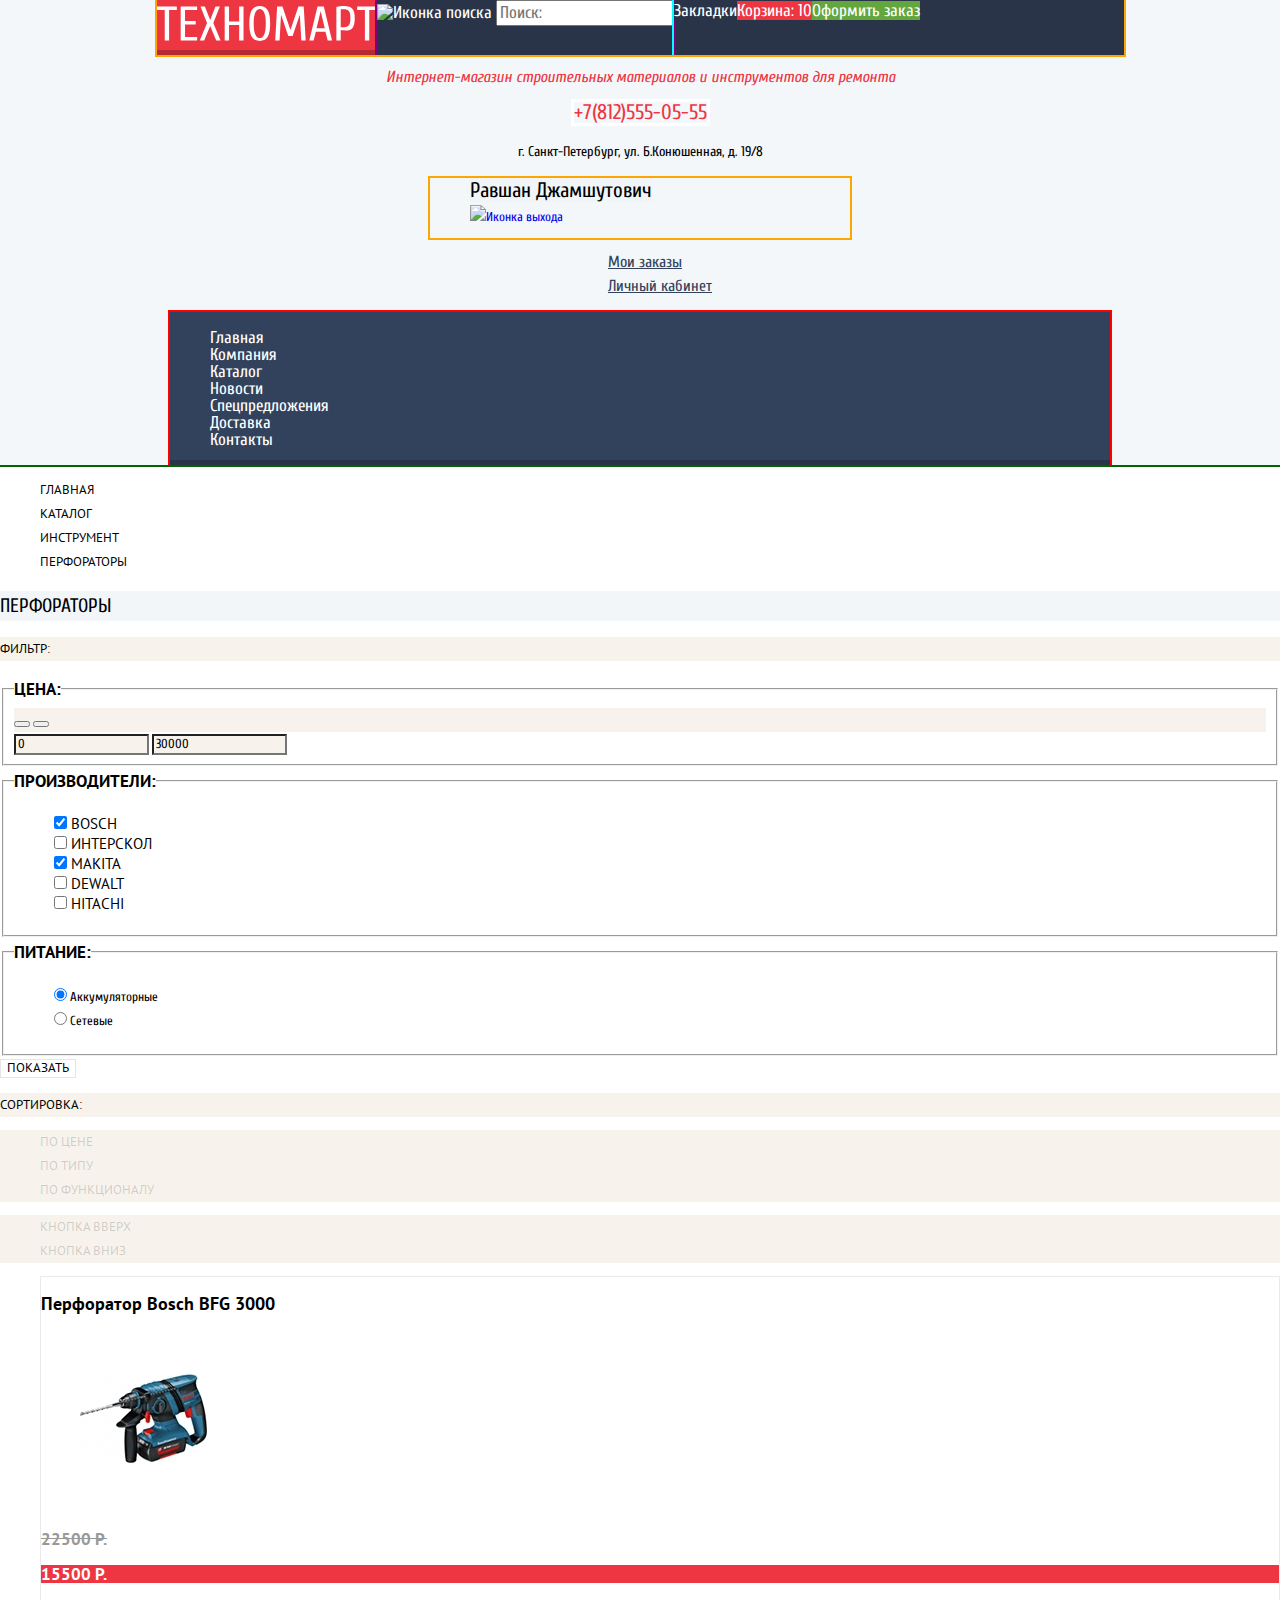
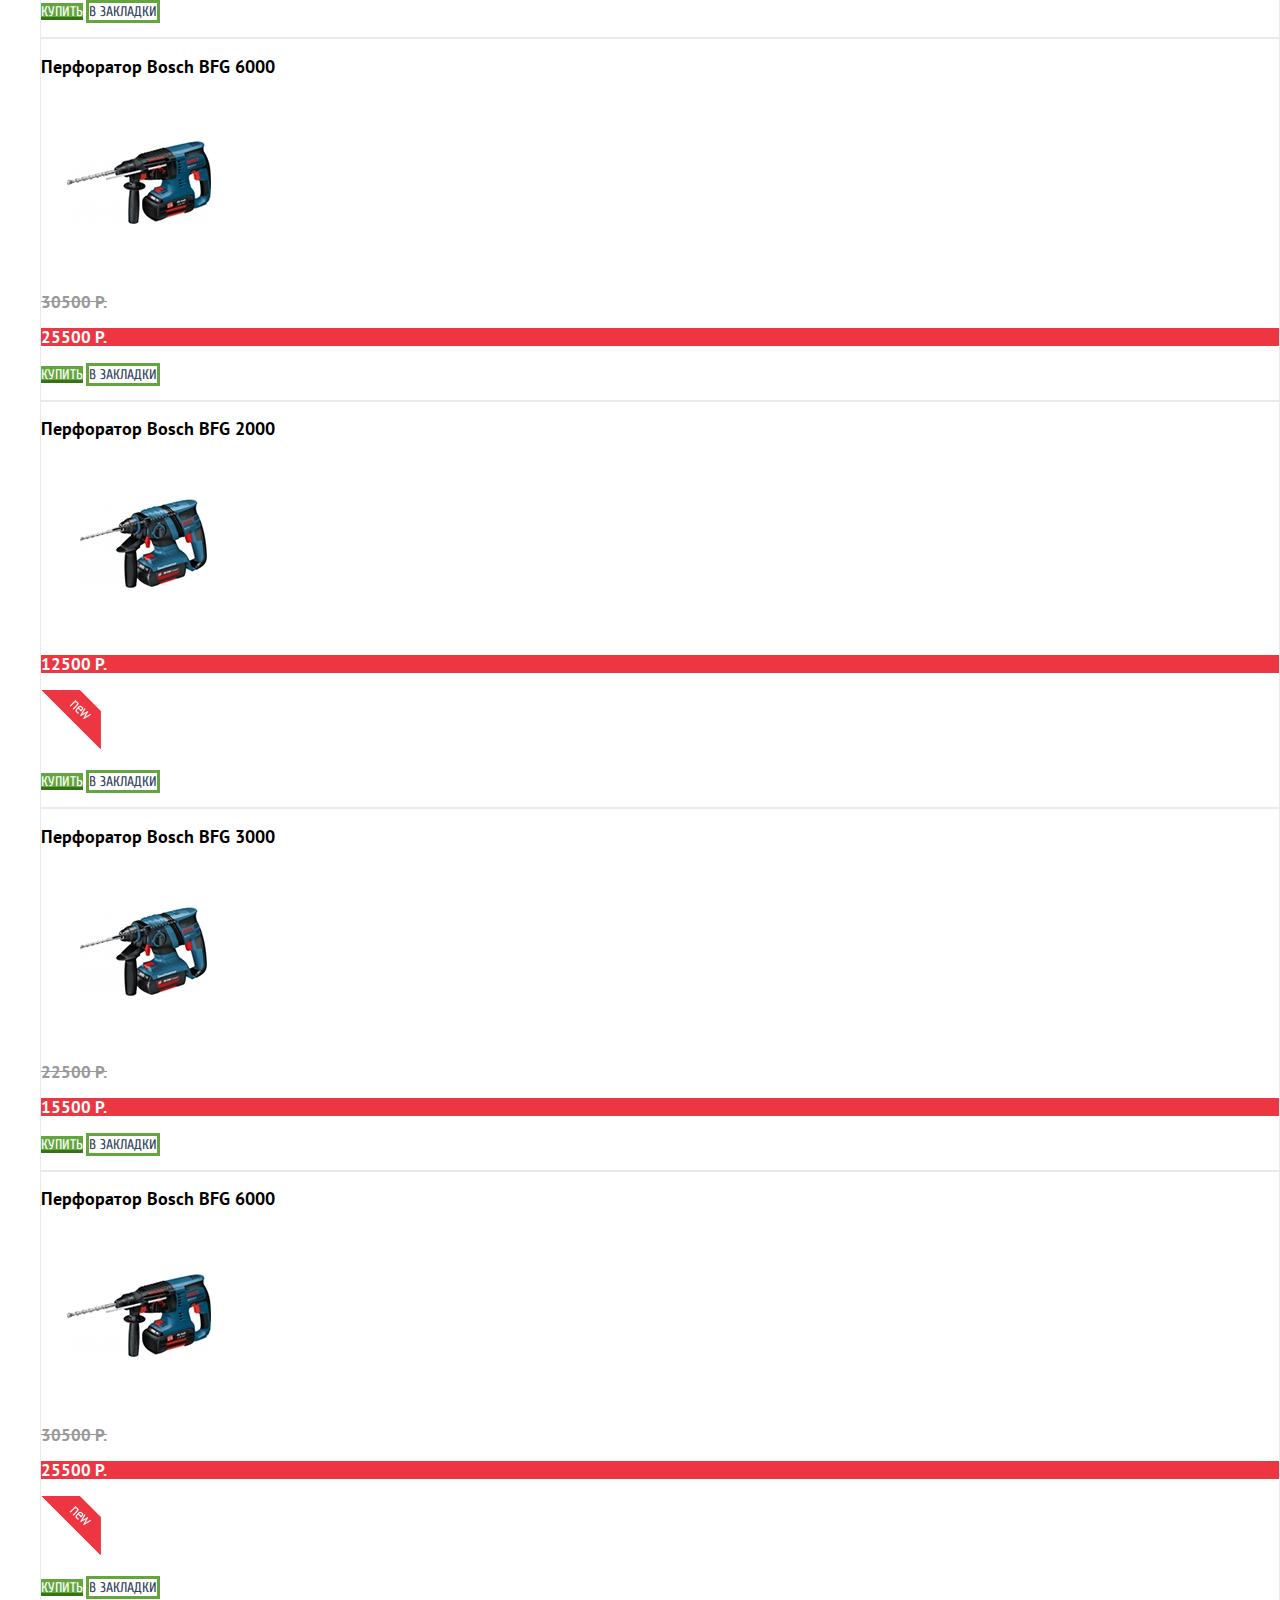
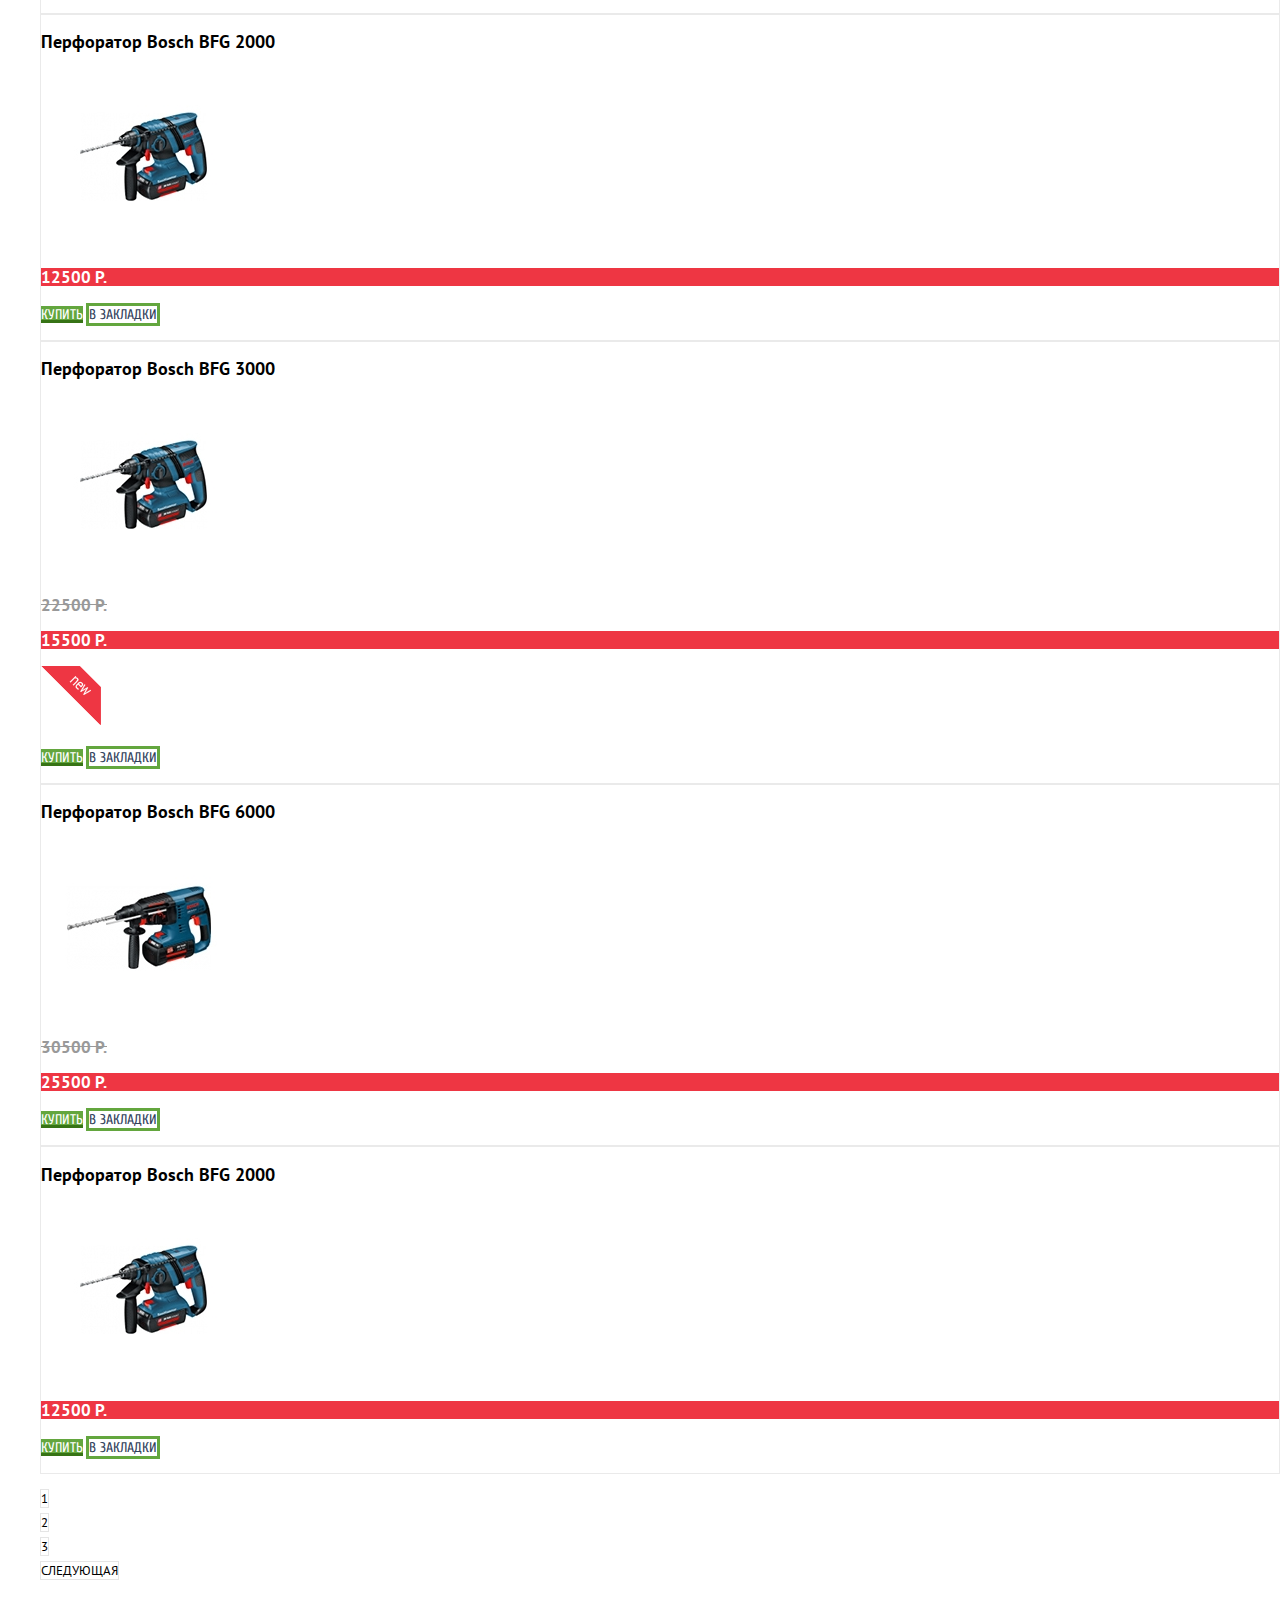
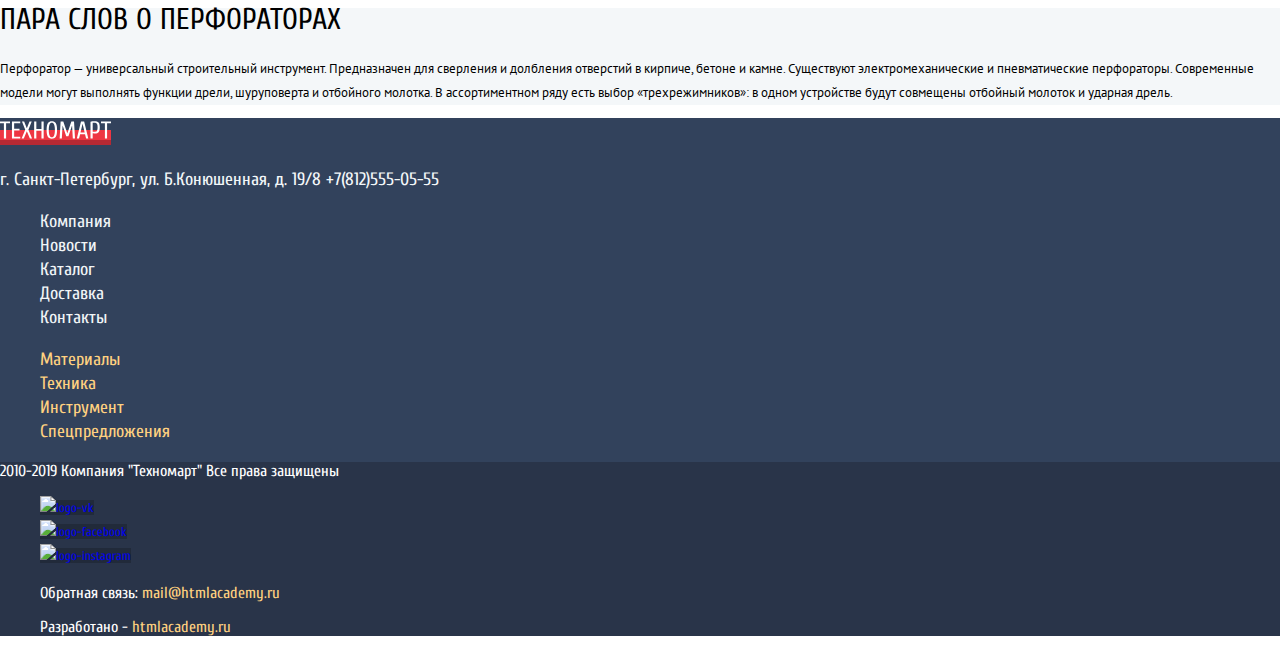
==== commit 2074740a: "Начала сетки" ====
--- a/catalog.html
+++ b/catalog.html
@@ -409,12 +409,18 @@
         </a>
       </li>
     </ul>
-    <p class="links">Обратная связь:
-      <a class="links-to" href="mailto:mail@htmlacademy.ru">mail@htmlacademy.ru</a>
-    </p>
-    <p class="links">Разработано -
-      <a class="links-to" href="https://htmlacademy.ru/intensive/htmlcss">HTML Academy</a>
-    </p>
+    <ul class="links">
+      <li>
+        <p>Обратная связь:
+          <a class="link" href="mailto:mail@htmlacademy.ru">mail@htmlacademy.ru</a>
+        </p>
+      </li>
+      <li>
+        <p>Разработано -
+          <a class="link" href="https://htmlacademy.ru/intensive/htmlcss">htmlacademy.ru</a>
+        </p>
+      </li>
+    </ul>
   </section>
 </footer>
 
--- a/css/style.css
+++ b/css/style.css
@@ -32,6 +32,14 @@
   font-family: "Cuprum", "Arial", sans-serif;
 }
 
+.button-main-logo {
+  min-width: 220px;
+  min-height: 42px;
+  padding: 0;
+  margin: 0;
+  outline: 2px solid yellow;
+}
+
 .button-main-logo,
 .button-main-logo:focus {
   box-shadow: inset 0 -5px 0 rgba(0, 0, 0, 0.24);
@@ -163,18 +171,18 @@
 }
 
 .button-translucent-gray {
-  background-color: rgba(255, 255, 255, 0.1);
+  background-color: rgba(0, 0, 0, 0.1);
   font-size: 14px;
   color: #ffffff;
   text-transform: uppercase;
 }
 
 .button-translucent-gray:hover {
-  background-color: rgba(255, 255, 255, 0.2);
+  background-color: rgba(0, 0, 0, 0.2);
 }
 
 .button-translucent-gray:active {
-  background-color: rgba(255, 255, 255, 0.3);
+  background-color: rgba(0, 0, 0, 0.3);
 }
 
 .button-green-with-shadow {
@@ -237,10 +245,46 @@
 
 .header {
   background-color: #f3f7f9;
+  display: flex;
+  flex-direction: column;
+  align-items: center;
+  /* Временно для сетки */
+  min-height: 320px;
+  outline: 2px solid darkgreen;
+}
+
+.top-menu-wrapper {
+  min-width: 1200px;
+  min-height: 42px;
+  outline: 2px solid red;
 }
 
 .top-menu {
   background-color: #293449;
+  display: flex;
+  flex-direction: row;
+  min-width: 940px;
+  min-height: 42px;
+  margin-right: 130px;
+  margin-left: 130px;
+  outline: 2px solid orange;
+}
+
+.center-menu-wrapper {
+  min-height: 158px;
+  min-width: 1200px;
+  outline: 2px solid blue;
+}
+
+.center-menu {
+  display: flex;
+  flex-direction: row;
+  justify-content: space-between;
+  min-width: 940px;
+  min-height: 128px;
+  margin-right: 130px;
+  margin-left: 130px;
+  outline: 2px solid green;
 }
 
 .form-search {
@@ -249,6 +293,11 @@
   font-size: 17px;
   font-weight: 400;
   line-height: 18px;
+  min-width: 270px;
+  min-height: 42px;
+  padding: 0;
+  margin: 0;
+  outline: 2px solid purple;
 }
 
 .form-search:hover {
@@ -262,6 +311,13 @@
 
 .top-menu-list {
   list-style: none;
+  display: flex;
+  flex-direction: row;
+  min-width: 450px;
+  min-height: 42px;
+  padding: 0;
+  margin: 0;
+  outline: 2px solid cyan;
 }
 
 .top-menu-list .button {
@@ -269,6 +325,13 @@
   font-size: 17px;
   font-weight: 400;
   line-height: 18px;
+}
+
+.main-headline-wrapper {
+  min-width: 196px;
+  min-height: 60px;
+  padding: 0;
+  outline: 2px solid red;
 }
 
 .main-headline {
@@ -279,6 +342,12 @@
   line-height: 23px;
 }
 
+.main-contacts-wrapper {
+  min-width: 270px;
+  min-height: 60px;
+  outline: 2px solid black;
+}
+
 .address {
   font-size: 14px;
   font-weight: 400;
@@ -287,11 +356,26 @@
 
 .login-menu {
   list-style: none;
+  min-width: 380px;
+  min-height: 60px;
+  margin: 0;
+  outline: 2px solid orange;
+}
+
+.nav-wrapper {
+  min-width: 1200px;
+  min-height: 120px;
+  outline: 2px solid pink;
 }
 
 .nav {
   box-shadow: inset 0 -5px 0 #293449;
   background-color: #32425c;
+  min-width: 940px;
+  min-height: 60px;
+  margin-right: 130px;
+  margin-left: 130px;
+  outline: 2px solid red;
 }
 
 .nav-list {
@@ -541,6 +625,7 @@
 }
 
 .links {
+  list-style: none;
   color: #ffffff;
   font-size: 16px;
   font-weight: 400;
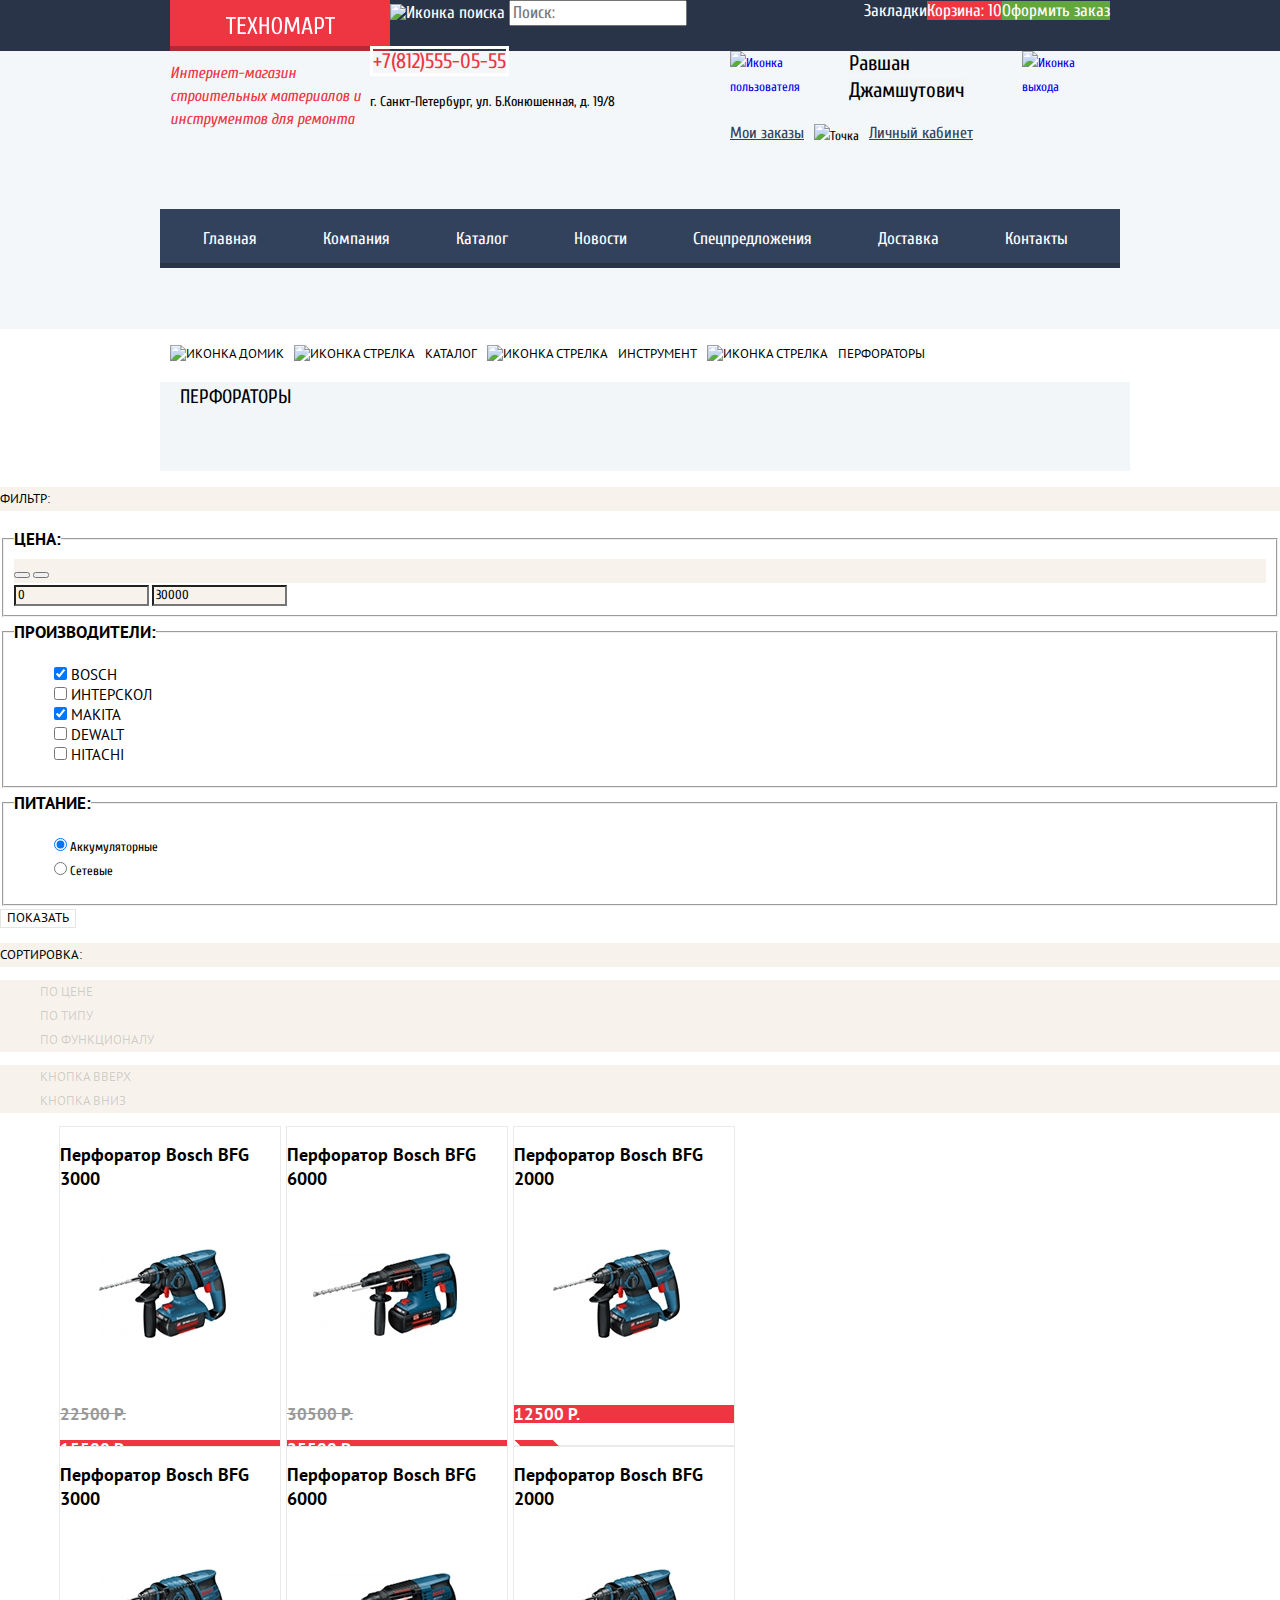
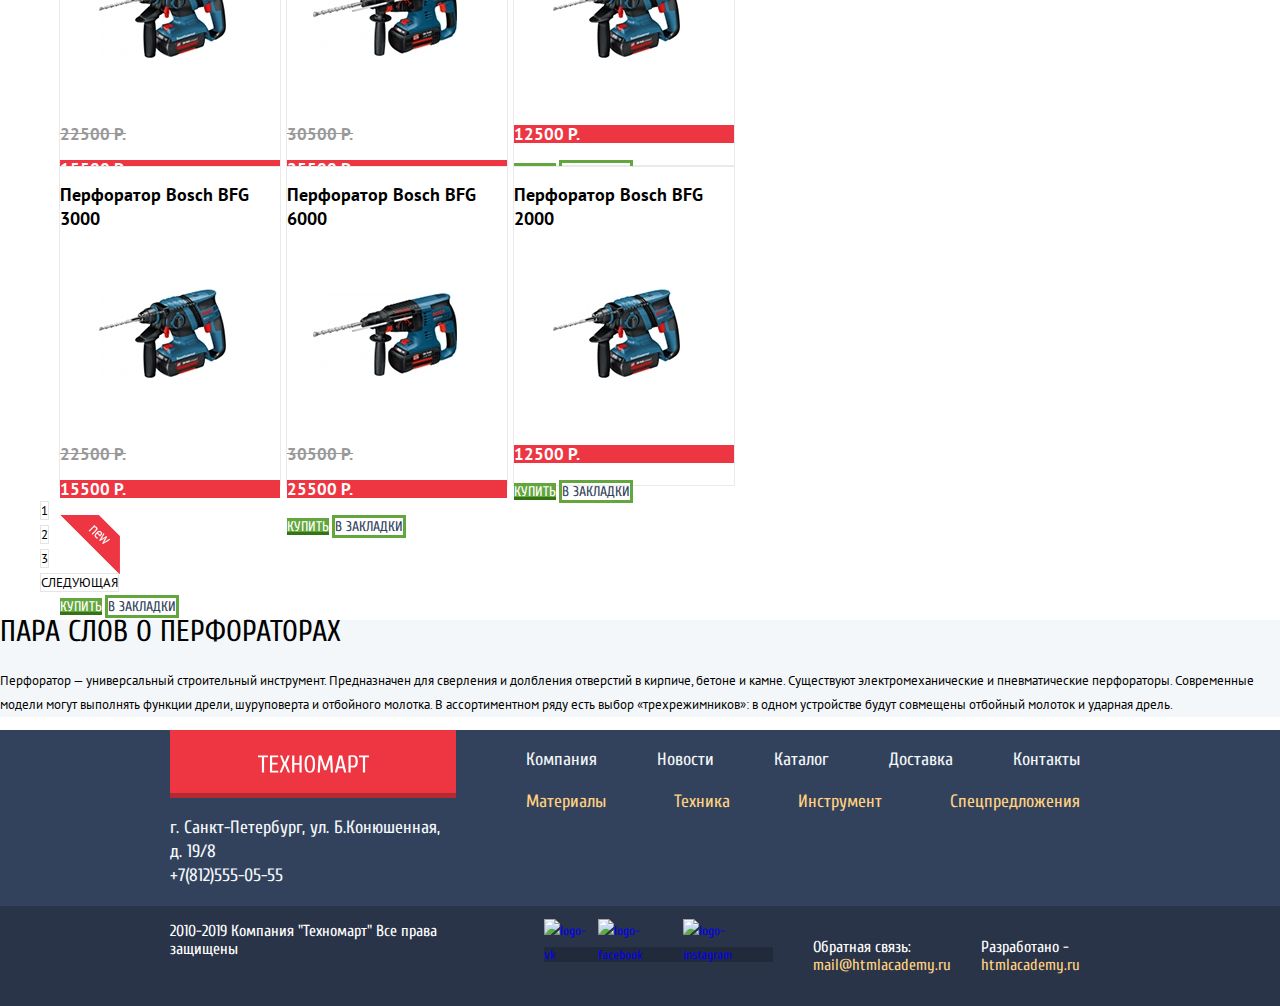
==== commit 7b7bc6a1: "Добавила пропущенные раннее элементы в сетке" ====
--- a/catalog.html
+++ b/catalog.html
@@ -11,52 +11,72 @@
 
 <body>
 <header class="header">
-  <div class="top-menu">
-    <a class="button button-main-logo" href="index.html">
-      <img src="img/logo-technomart.svg" width="220" height="47" alt="Логотип магазина Техномарт">
-    </a>
-    <form class="form-search" action="/search/" method="get">
-      <label for="main-search-form">
-        <img src="#" alt="Иконка поиска">
-      </label>
-      <input type="search" id="main-search-form" name="main-search-form" placeholder="Поиск:">
-    </form>
-
-    <ul class="top-menu-list">
-      <li>
-        <a class="button button-transparent" href="#">Закладки</a>
-      </li>
-      <li>
-        <a class="button button-transparent button-transparent-full" href="#">Корзина: 10</a>
-      </li>
-      <li>
-        <a class="button button-green" href="#">Оформить заказ</a>
-      </li>
-    </ul>
+  <div class="top-menu-wrapper">
+    <div class="top-menu">
+      <a class="button button-main-logo" href="index.html">
+        <img class="main-logo-img" src="img/logo-technomart.svg" width="109" height="19"
+             alt="Логотип магазина Техномарт">
+      </a>
+      <form class="form-search" action="/search/" method="get">
+        <label for="main-search-form">
+          <img src="#" alt="Иконка поиска">
+        </label>
+        <input type="search" id="main-search-form" name="main-search-form" placeholder="Поиск:">
+      </form>
+
+      <ul class="top-menu-list">
+        <li>
+          <a class="button button-transparent" href="#">Закладки</a>
+        </li>
+        <li>
+          <a class="button button-transparent button-transparent-full" href="#">Корзина: 10</a>
+        </li>
+        <li>
+          <a class="button button-green" href="#">Оформить заказ</a>
+        </li>
+      </ul>
+    </div>
   </div>
-
-  <h1 class="main-headline">Интернет-магазин строительных материалов и инструментов для ремонта</h1>
-  <a class="button button-with-border" href="tel:+78125550555">+7(812)555-05-55</a>
-  <p class="address">г. Санкт-Петербург, ул. Б.Конюшенная, д. 19/8</p>
-  <ul class="login-menu">
-    <li>
-      <a class="button button-white-user" href="#">Равшан Джамшутович</a>
-    </li>
-    <li>
-      <a href="#">
-        <img src="#" alt="Иконка выхода">
-      </a>
-    </li>
-  </ul>
-  <ul class="user-menu">
-    <li>
-      <a class="user-menu orders" href="#">Мои заказы</a>
-    </li>
-    <li>
-      <a class="user-menu account" href="#">Личный кабинет</a>
-    </li>
-  </ul>
-
+  <div class="center-menu-wrapper">
+    <div class="center-menu">
+      <div class="main-headline-wrapper">
+        <h1 class="main-headline">Интернет-магазин строительных материалов и инструментов для ремонта</h1>
+      </div>
+      <div class="main-contacts-wrapper">
+        <a class="button button-with-border" href="tel:+78125550555">+7(812)555-05-55</a>
+        <p class="address">г. Санкт-Петербург, ул. Б.Конюшенная, д. 19/8</p>
+      </div>
+      <div class="login-user-menu">
+      <ul class="login-menu">
+        <li>
+          <a href="#">
+            <img src="#" alt="Иконка пользователя">
+          </a>
+        </li>
+        <li>
+          <a class="button button-white-user" href="#">Равшан Джамшутович</a>
+        </li>
+        <li>
+          <a href="#">
+            <img src="#" alt="Иконка выхода">
+          </a>
+        </li>
+      </ul>
+      <ul class="user-menu">
+        <li>
+          <a class="user-menu orders" href="#">Мои заказы</a>
+        </li>
+        <li>
+          <img class="user-menu-dot" src="#" alt="Точка">
+        </li>
+        <li>
+          <a class="user-menu account" href="#">Личный кабинет</a>
+        </li>
+      </ul>
+    </div>
+    </div>
+  </div>
+  <div class="nav-wrapper">
   <nav class="nav">
     <ul class="nav-list">
       <li class="nav-list-item">
@@ -82,15 +102,19 @@
       </li>
     </ul>
   </nav>
+  </div>
 </header>
 
 <main>
-  <section>
+  <section class="breadcrumbs-wrapper">
     <h2 class="visually-hidden">Путь</h2>
     <ul class="breadcrumbs">
-      <li><a class="breadcrumbs-item" href="index.html">Главная</a></li>
+      <li><a class="breadcrumbs-item" href="index.html"><img src="#" alt="Иконка домик"></a></li>
+      <li><a class="breadcrumbs-item" href="index.html"><img src="#" alt="Иконка стрелка"></a></li>
       <li><a class="breadcrumbs-item" href="catalog.html">Каталог</a></li>
+      <li><a class="breadcrumbs-item" href="index.html"><img src="#" alt="Иконка стрелка"></a></li>
       <li><a class="breadcrumbs-item" href="#">Инструмент</a></li>
+      <li><a class="breadcrumbs-item" href="index.html"><img src="#" alt="Иконка стрелка"></a></li>
       <li><a class="breadcrumbs-item" href="#">Перфораторы</a></li>
     </ul>
   </section>
@@ -349,12 +373,14 @@
 
 <footer class="footer">
   <section class="footer-menu">
+    <div class="logo-with-contacts">
     <a class="button button-footer-logo">
-      <img src="img/logo-technomart.svg" width="111" height="24" alt="Логотип магазина Техномарт">
+      <img class="footer-logo-img" src="img/logo-technomart.svg" width="111" height="24" alt="Логотип магазина Техномарт">
     </a>
     <p class="footer-contacts">г. Санкт-Петербург, ул. Б.Конюшенная, д. 19/8
       <a class="footer-contacts" href="tel:+78125550555">+7(812)555-05-55</a>
     </p>
+    </div>
 
     <nav class="footer-nav">
       <ul class="footer-nav-list footer-nav-list-first">
@@ -390,6 +416,7 @@
       </ul>
     </nav>
   </section>
+  <div class="footer-menu-2-wrapper">
   <section class="footer-menu-2">
     <p class="copyright">2010-2019 Компания "Техномарт" Все права защищены</p>
     <ul class="socials">
@@ -411,17 +438,18 @@
     </ul>
     <ul class="links">
       <li>
-        <p>Обратная связь:
+        <p class="links-content">Обратная связь:
           <a class="link" href="mailto:mail@htmlacademy.ru">mail@htmlacademy.ru</a>
         </p>
       </li>
       <li>
-        <p>Разработано -
+        <p class="links-content">Разработано -
           <a class="link" href="https://htmlacademy.ru/intensive/htmlcss">htmlacademy.ru</a>
         </p>
       </li>
     </ul>
   </section>
+  </div>
 </footer>
 
 <!--Попап добавления товара в корзину-->
--- a/css/style.css
+++ b/css/style.css
@@ -1,6 +1,7 @@
 body {
   margin: 0;
   padding: 0;
+  min-width: 940px;
 
   font-family: "Cuprum", "Arial", sans-serif;
   font-size: 13px;
@@ -33,15 +34,15 @@
 }
 
 .button-main-logo {
+  display: flex;
+  justify-content: center;
   min-width: 220px;
-  min-height: 42px;
+  min-height: 51px;
   padding: 0;
   margin: 0;
-  outline: 2px solid yellow;
-}
-
-.button-main-logo,
-.button-main-logo:focus {
+}
+
+.button-main-logo {
   box-shadow: inset 0 -5px 0 rgba(0, 0, 0, 0.24);
   background-color: #ee3643;
 }
@@ -57,6 +58,12 @@
 }
 
 .button-footer-logo {
+  display: flex;
+  justify-content: center;
+  min-width: 220px;
+  min-height: 68px;
+  padding: 0;
+  margin: 0;
   box-shadow: inset 0 -5px 0 rgba(0, 0, 0, 0.24);
   background-color: #ee3643;
 }
@@ -245,46 +252,45 @@
 
 .header {
   background-color: #f3f7f9;
-  display: flex;
-  flex-direction: column;
-  align-items: center;
-  /* Временно для сетки */
   min-height: 320px;
-  outline: 2px solid darkgreen;
 }
 
 .top-menu-wrapper {
-  min-width: 1200px;
   min-height: 42px;
-  outline: 2px solid red;
+  background-color: #293449;
 }
 
 .top-menu {
-  background-color: #293449;
   display: flex;
   flex-direction: row;
-  min-width: 940px;
+  width: 940px;
   min-height: 42px;
-  margin-right: 130px;
-  margin-left: 130px;
-  outline: 2px solid orange;
+  padding-right: 10px;
+  padding-left: 10px;
+  margin-right: auto;
+  margin-left: auto;
+}
+
+.main-logo-img {
+  display: block;
+  max-width: 100%;
+  height: auto;
 }
 
 .center-menu-wrapper {
   min-height: 158px;
-  min-width: 1200px;
-  outline: 2px solid blue;
 }
 
 .center-menu {
   display: flex;
   flex-direction: row;
   justify-content: space-between;
-  min-width: 940px;
+  width: 940px;
   min-height: 128px;
-  margin-right: 130px;
-  margin-left: 130px;
-  outline: 2px solid green;
+  margin-right: auto;
+  margin-left: auto;
+  padding-left: 10px;
+  padding-right: 10px;
 }
 
 .form-search {
@@ -297,7 +303,6 @@
   min-height: 42px;
   padding: 0;
   margin: 0;
-  outline: 2px solid purple;
 }
 
 .form-search:hover {
@@ -312,12 +317,12 @@
 .top-menu-list {
   list-style: none;
   display: flex;
-  flex-direction: row;
-  min-width: 450px;
+  justify-content: flex-end;
+  max-width: 450px;
+  flex-grow: 1;
   min-height: 42px;
   padding: 0;
   margin: 0;
-  outline: 2px solid cyan;
 }
 
 .top-menu-list .button {
@@ -331,7 +336,6 @@
   min-width: 196px;
   min-height: 60px;
   padding: 0;
-  outline: 2px solid red;
 }
 
 .main-headline {
@@ -343,9 +347,8 @@
 }
 
 .main-contacts-wrapper {
-  min-width: 270px;
+  min-width: 320px;
   min-height: 60px;
-  outline: 2px solid black;
 }
 
 .address {
@@ -354,36 +357,46 @@
   line-height: 24px;
 }
 
+.login-user-menu {
+  display: flex;
+  flex-direction: column;
+}
+
 .login-menu {
+  display: flex;
   list-style: none;
   min-width: 380px;
   min-height: 60px;
   margin: 0;
-  outline: 2px solid orange;
+
 }
 
 .nav-wrapper {
-  min-width: 1200px;
   min-height: 120px;
-  outline: 2px solid pink;
+
 }
 
 .nav {
   box-shadow: inset 0 -5px 0 #293449;
   background-color: #32425c;
-  min-width: 940px;
-  min-height: 60px;
-  margin-right: 130px;
-  margin-left: 130px;
-  outline: 2px solid red;
+  width: 940px;
+  margin-right: auto;
+  margin-left: auto;
+  padding-right: 10px;
+  padding-left: 10px;
+
 }
 
 .nav-list {
+  display: flex;
+  flex-wrap: wrap;
   list-style: none;
   color: #ffffff;
   font-size: 17px;
   font-weight: 400;
   line-height: 17px;
+  margin: 0;
+  padding: 0;
 }
 
 .nav-list-item:hover {
@@ -396,6 +409,8 @@
 }
 
 .nav-list-link {
+  display: block;
+  padding: 21px 33px;
   color: #ffffff;
 }
 
@@ -537,6 +552,19 @@
   text-transform: uppercase;
 }
 
+.about-company-wrapper {
+  min-height: 536px;
+}
+
+.about-company-all {
+  display: flex;
+  justify-content: space-between;
+  width: 940px;
+  margin: auto;
+  padding-left: 10px;
+  padding-right: 10px;
+}
+
 .about-company-headline {
   font-size: 30px;
   font-weight: 400;
@@ -564,10 +592,31 @@
 }
 
 .footer-menu {
+  display: flex;
+  justify-content: space-between;
+  width: 940px;
+  min-height: 42px;
+  padding-right: 10px;
+  padding-left: 10px;
+  margin-right: auto;
+  margin-left: auto;
   background-color: #32425c;
 }
 
+.logo-with-contacts {
+  display: flex;
+  flex-direction: column;
+}
+
+.footer-logo-img {
+  display: block;
+  max-width: 100%;
+  height: auto;
+}
+
 .footer-contacts {
+  display: flex;
+  flex-direction: column;
   color: #f3f7f9;
   font-size: 18px;
   font-weight: 400;
@@ -575,10 +624,16 @@
 }
 
 .footer-nav-list {
+  display: flex;
+  justify-content: space-between ;
   list-style: none;
   font-size: 18px;
   font-weight: 400;
   line-height: 24px;
+}
+
+.footer-nav-list-link {
+  padding: 30px;
 }
 
 .footer-nav-list-first .footer-nav-list-link {
@@ -605,8 +660,19 @@
   color: rgba(255, 209, 128, 0.5);
 }
 
+.footer-menu-2-wrapper {
+  background-color: #293449;
+}
+
 .footer-menu-2 {
-  background-color: #293449;
+  display: flex;
+  width: 940px;
+  min-height: 42px;
+  padding-right: 10px;
+  padding-left: 10px;
+  margin-right: auto;
+  margin-left: auto;
+
 }
 
 .copyright {
@@ -617,6 +683,8 @@
 }
 
 .socials {
+  display: flex;
+  justify-content: space-between;
   list-style: none;
 }
 
@@ -625,11 +693,19 @@
 }
 
 .links {
+  display: flex;
+  justify-content: space-between;
   list-style: none;
   color: #ffffff;
   font-size: 16px;
   font-weight: 400;
   line-height: 18px;
+}
+
+.links-content {
+  display: flex;
+  flex-direction: column;
+  margin-right: 30px;
 }
 
 .link {
@@ -655,7 +731,13 @@
 /*Стили страницы каталога*/
 
 .user-menu {
-  list-style: none;
+  display: flex;
+  list-style: none;
+}
+
+.user-menu-dot {
+  padding-right: 10px;
+  padding-left: 10px;
 }
 
 .user-menu.orders,
@@ -677,11 +759,22 @@
   color: rgba(50, 66, 92, 0.3);
 }
 
+.breadcrumbs-wrapper {
+
+}
+
 .breadcrumbs {
-  list-style: none;
+  display: flex;
+  list-style: none;
+  width: 940px;
+  margin-right: auto;
+  margin-left: auto;
+  padding-right: 10px;
+  padding-left: 10px;
 }
 
 .breadcrumbs-item {
+  padding-right: 10px;
   color: #000000;
   font-family: "PT Sans", "Arial", sans-serif;
   font-size: 13px;
@@ -695,10 +788,26 @@
   font-weight: 400;
   line-height: 30px;
   text-transform: uppercase;
+  width: 940px;
+  min-height: 89px;
+  margin-right: auto;
+  margin-left: auto;
+  padding-right: 10px;
+  padding-left: 10px;
 }
 
 .catalog {
-  list-style: none;
+  display: flex;
+  justify-content: flex-end;
+  flex-wrap: wrap;
+  list-style: none;
+  width: 700px ;
+}
+
+.catalog-item {
+  margin-right: 5px;
+  width: 220px;
+  height: 318px;
 }
 
 .catalog-item-name {
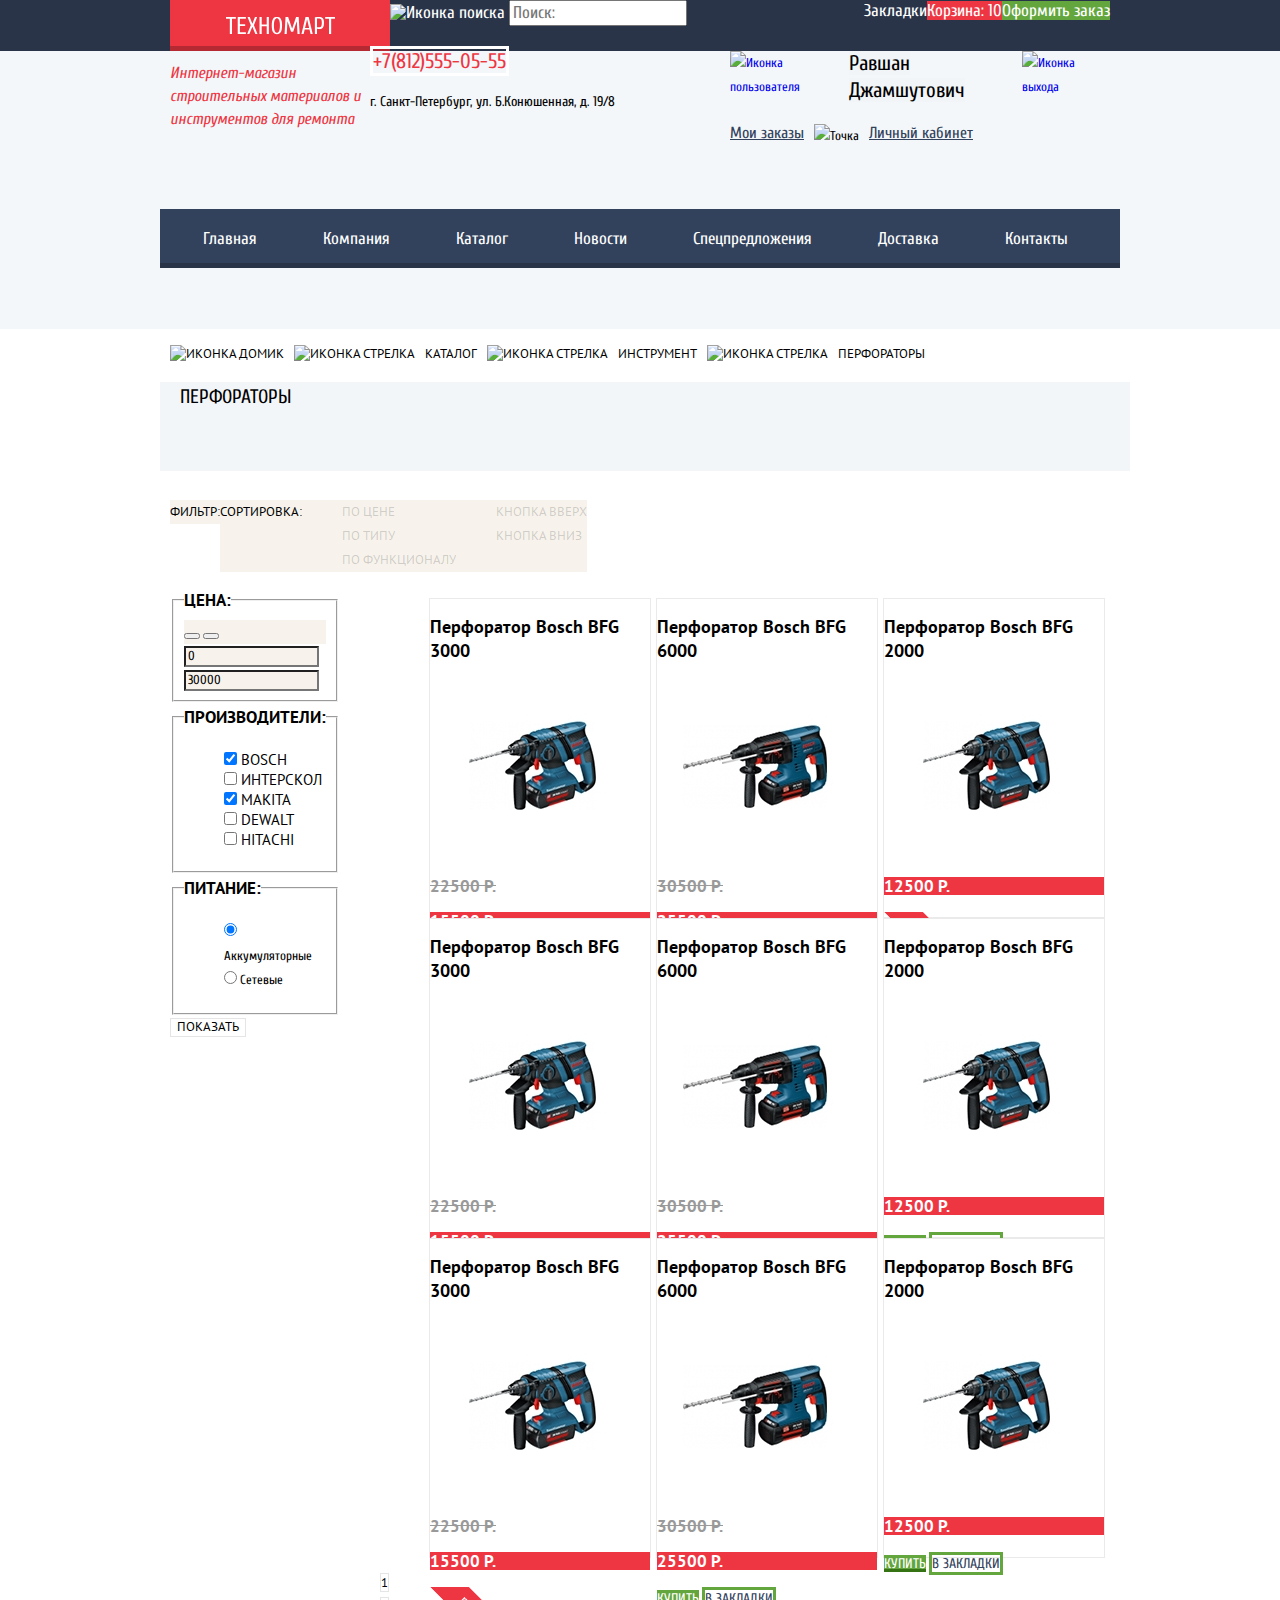
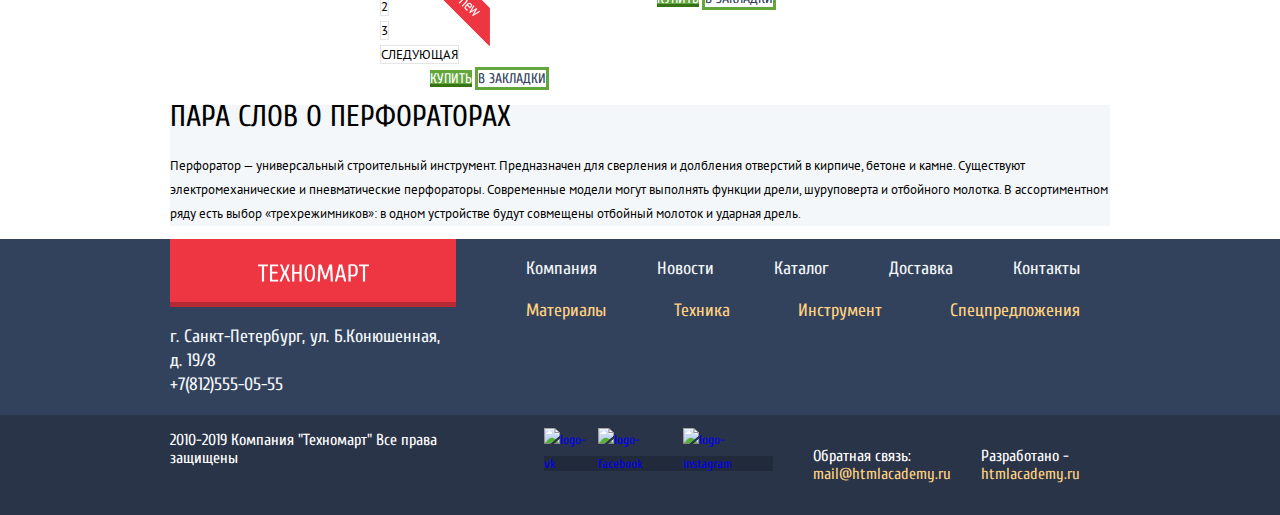
==== commit 2605af71: "Правки по сеткам" ====
--- a/catalog.html
+++ b/catalog.html
@@ -47,61 +47,61 @@
         <p class="address">г. Санкт-Петербург, ул. Б.Конюшенная, д. 19/8</p>
       </div>
       <div class="login-user-menu">
-      <ul class="login-menu">
-        <li>
-          <a href="#">
-            <img src="#" alt="Иконка пользователя">
-          </a>
-        </li>
-        <li>
-          <a class="button button-white-user" href="#">Равшан Джамшутович</a>
-        </li>
-        <li>
-          <a href="#">
-            <img src="#" alt="Иконка выхода">
-          </a>
-        </li>
-      </ul>
-      <ul class="user-menu">
-        <li>
-          <a class="user-menu orders" href="#">Мои заказы</a>
-        </li>
-        <li>
-          <img class="user-menu-dot" src="#" alt="Точка">
-        </li>
-        <li>
-          <a class="user-menu account" href="#">Личный кабинет</a>
-        </li>
-      </ul>
-    </div>
+        <ul class="login-menu">
+          <li>
+            <a href="#">
+              <img src="#" alt="Иконка пользователя">
+            </a>
+          </li>
+          <li>
+            <a class="button button-white-user" href="#">Равшан Джамшутович</a>
+          </li>
+          <li>
+            <a href="#">
+              <img src="#" alt="Иконка выхода">
+            </a>
+          </li>
+        </ul>
+        <ul class="user-menu">
+          <li>
+            <a class="user-menu orders" href="#">Мои заказы</a>
+          </li>
+          <li>
+            <img class="user-menu-dot" src="#" alt="Точка">
+          </li>
+          <li>
+            <a class="user-menu account" href="#">Личный кабинет</a>
+          </li>
+        </ul>
+      </div>
     </div>
   </div>
   <div class="nav-wrapper">
-  <nav class="nav">
-    <ul class="nav-list">
-      <li class="nav-list-item">
-        <a class="nav-list-link" href="index.html">Главная</a>
-      </li>
-      <li class="nav-list-item">
-        <a class="nav-list-link" href="#">Компания</a>
-      </li>
-      <li class="nav-list-item">
-        <a class="nav-list-link" href="catalog.html">Каталог</a>
-      </li>
-      <li class="nav-list-item">
-        <a class="nav-list-link" href="#">Новости</a>
-      </li>
-      <li class="nav-list-item">
-        <a class="nav-list-link" href="#">Спецпредложения</a>
-      </li>
-      <li class="nav-list-item">
-        <a class="nav-list-link" href="#">Доставка</a>
-      </li>
-      <li class="nav-list-item">
-        <a class="nav-list-link" href="#">Контакты</a>
-      </li>
-    </ul>
-  </nav>
+    <nav class="nav">
+      <ul class="nav-list">
+        <li class="nav-list-item">
+          <a class="nav-list-link" href="index.html">Главная</a>
+        </li>
+        <li class="nav-list-item">
+          <a class="nav-list-link" href="#">Компания</a>
+        </li>
+        <li class="nav-list-item">
+          <a class="nav-list-link" href="catalog.html">Каталог</a>
+        </li>
+        <li class="nav-list-item">
+          <a class="nav-list-link" href="#">Новости</a>
+        </li>
+        <li class="nav-list-item">
+          <a class="nav-list-link" href="#">Спецпредложения</a>
+        </li>
+        <li class="nav-list-item">
+          <a class="nav-list-link" href="#">Доставка</a>
+        </li>
+        <li class="nav-list-item">
+          <a class="nav-list-link" href="#">Контакты</a>
+        </li>
+      </ul>
+    </nav>
   </div>
 </header>
 
@@ -122,264 +122,271 @@
   <section class="inner-page-title">
     <h2 class="inner-page-title">Перфораторы</h2>
   </section>
-
-  <section>
-
-    <h3 class="filter-headline">Фильтр:</h3>
-    <form method="get" action="https://echo.htmlacademy.ru">
-      <fieldset>
-        <legend>Цена:</legend>
-        <div class="price-slider">
-          <button type="button">
-            <span class="visually-hidden">Ползунок</span>
-          </button>
-          <button type="button">
-            <span class="visually-hidden">Ползунок</span>
-          </button>
-        </div>
-        <input class="price-slider-number" type="text" id="filter-range-number-1" name="0" value="0">
-        <input class="price-slider-number" type="text" id="filter-range-number-2" name="30000" value="30000">
-      </fieldset>
-
-      <fieldset>
-        <legend>Производители:</legend>
-        <ul class="filter-list">
-          <li class="filter-item">
-            <input type="checkbox" name="bosch" id="filter-bosch" checked>
-            <label for="filter-bosch">Bosch</label>
-          </li>
-          <li class="filter-item">
-            <input type="checkbox" name="interskol" id="filter-interskol">
-            <label for="filter-interskol">Интерскол</label>
-          </li>
-          <li class="filter-item">
-            <input type="checkbox" name="makita" id="filter-makita" checked>
-            <label for="filter-makita">Makita</label>
-          </li>
-          <li class="filter-item">
-            <input type="checkbox" name="dewalt" id="filter-dewalt">
-            <label for="filter-dewalt">Dewalt</label>
-          </li>
-          <li class="filter-item">
-            <input type="checkbox" name="hitachi" id="filter-hitachi">
-            <label for="filter-hitachi">Hitachi</label>
+  <div class="main-block-wrapper">
+    <section class="filter-sorting-menu">
+      <div>
+        <h3 class="filter-headline">Фильтр:</h3>
+      </div>
+      <div class="sorting-list-wrapper">
+        <h3 class="sorting-headline">Сортировка:</h3>
+        <ul class="sorting-list">
+          <li>
+            <a class="sorting-item" href="#">по цене</a>
+          </li>
+          <li>
+            <a class="sorting-item" href="#">по типу</a>
+          </li>
+          <li>
+            <a class="sorting-item" href="#">по функционалу</a>
           </li>
         </ul>
-      </fieldset>
-      <fieldset>
-        <legend>Питание:</legend>
-        <ul class="filter-list">
-          <li>
-            <input type="radio" name="radio-button" id="filter-rechargeable" checked>
-            <label for="filter-rechargeable">Аккумуляторные</label>
-          </li>
-          <li>
-            <input type="radio" name="radio-button" id="filter-network">
-            <label for="filter-network">Сетевые</label>
+        <ul class="sorting-list">
+          <li>
+            <a class="sorting-item" href="#">кнопка вверх</a>
+          </li>
+          <li>
+            <a class="sorting-item" href="#">кнопка вниз</a>
           </li>
         </ul>
-      </fieldset>
-      <button class="button button-with-gray-border" type="submit">Показать</button>
-    </form>
-  </section>
-
-  <section>
-    <h3 class="sorting-headline">Сортировка:</h3>
-    <ul class="sorting-list">
-      <li>
-        <a class="sorting-item" href="#">по цене</a>
-      </li>
-      <li>
-        <a class="sorting-item" href="#">по типу</a>
-      </li>
-      <li>
-        <a class="sorting-item" href="#">по функционалу</a>
-      </li>
-    </ul>
-    <ul class="sorting-list">
-      <li>
-        <a class="sorting-item" href="#">кнопка вверх</a>
-      </li>
-      <li>
-        <a class="sorting-item" href="#">кнопка вниз</a>
-      </li>
-    </ul>
-  </section>
-
-  <section>
-    <h3 class="visually-hidden">Каталог товаров</h3>
-    <ul class="catalog">
-      <li class="catalog-item">
-        <h4>
-          <a class="catalog-item-name" href="#">Перфоратор Bosch BFG 3000</a>
-        </h4>
-        <p class="catalog-item-img">
-          <img src="img/perforator1.jpg" width="218" height="170" alt="Перфоратор Bosch BFG 3000">
-        </p>
-        <p class="old-price">22500 Р.</p>
-        <p class="new-price">15500 Р.</p>
-        <p>
-          <a class="button button-green-with-shadow" href="#">Купить</a>
-          <a class="button button-transparent-with-green-border" href="#">В закладки</a>
-        </p>
-      </li>
-
-      <li class="catalog-item">
-        <h4>
-          <a class="catalog-item-name" href="#">Перфоратор Bosch BFG 6000</a>
-        </h4>
-        <p class="catalog-item-img">
-          <img src="img/perforator2.jpg" width="218" height="170" alt="Перфоратор Bosch BFG 6000">
-        </p>
-        <p class="old-price">30500 Р.</p>
-        <p class="new-price">25500 Р.</p>
-        <p>
-          <a class="button button-green-with-shadow" href="#">Купить</a>
-          <a class="button button-transparent-with-green-border" href="#">В закладки</a>
-        </p>
-      </li>
-
-      <li class="catalog-item">
-        <h4>
-          <a class="catalog-item-name" href="#">Перфоратор Bosch BFG 2000</a>
-        </h4>
-        <p class="catalog-item-img">
-          <img src="img/perforator3.jpg" width="218" height="170" alt="Перфоратор Bosch BFG 2000">
-        </p>
-        <p class="new-price">12500 Р.</p>
-        <img src="img/new_flag.png" width="60" height="59">
-        <p>
-          <a class="button button-green-with-shadow" href="#">Купить</a>
-          <a class="button button-transparent-with-green-border" href="#">В закладки</a>
-        </p>
-      </li>
-
-      <li class="catalog-item">
-        <h4>
-          <a class="catalog-item-name" href="#">Перфоратор Bosch BFG 3000</a>
-        </h4>
-        <p class="catalog-item-img">
-          <img src="img/perforator1.jpg" width="218" height="170" alt="Перфоратор Bosch BFG 3000">
-        </p>
-        <p class="old-price">22500 Р.</p>
-        <p class="new-price">15500 Р.</p>
-        <p>
-          <a class="button button-green-with-shadow" href="#">Купить</a>
-          <a class="button button-transparent-with-green-border" href="#">В закладки</a>
-        </p>
-      </li>
-
-      <li class="catalog-item">
-        <h4>
-          <a class="catalog-item-name" href="#">Перфоратор Bosch BFG 6000</a>
-        </h4>
-        <p class="catalog-item-img">
-          <img src="img/perforator2.jpg" width="218" height="170" alt="Перфоратор Bosch BFG 6000">
-        </p>
-        <p class="old-price">30500 Р.</p>
-        <p class="new-price">25500 Р.</p>
-        <img src="img/new_flag.png" width="60" height="59">
-        <p>
-          <a class="button button-green-with-shadow" href="#">Купить</a>
-          <a class="button button-transparent-with-green-border" href="#">В закладки</a>
-        </p>
-      </li>
-
-      <li class="catalog-item">
-        <h4>
-          <a class="catalog-item-name" href="#">Перфоратор Bosch BFG 2000</a>
-        </h4>
-        <p class="catalog-item-img">
-          <img src="img/perforator3.jpg" width="218" height="170" alt="Перфоратор Bosch BFG 2000">
-        </p>
-        <p class="new-price">12500 Р.</p>
-        <p>
-          <a class="button button-green-with-shadow" href="#">Купить</a>
-          <a class="button button-transparent-with-green-border" href="#">В закладки</a>
-        </p>
-      </li>
-
-      <li class="catalog-item">
-        <h4>
-          <a class="catalog-item-name" href="#">Перфоратор Bosch BFG 3000</a>
-        </h4>
-        <p class="catalog-item-img">
-          <img src="img/perforator1.jpg" width="218" height="170" alt="Перфоратор Bosch BFG 3000">
-        </p>
-        <p class="old-price">22500 Р.</p>
-        <p class="new-price">15500 Р.</p>
-        <img src="img/new_flag.png" width="60" height="59">
-        <p>
-          <a class="button button-green-with-shadow" href="#">Купить</a>
-          <a class="button button-transparent-with-green-border" href="#">В закладки</a>
-        </p>
-      </li>
-
-      <li class="catalog-item">
-        <h4>
-          <a class="catalog-item-name" href="#">Перфоратор Bosch BFG 6000</a>
-        </h4>
-        <p class="catalog-item-img">
-          <img src="img/perforator2.jpg" width="218" height="170" alt="Перфоратор Bosch BFG 6000">
-        </p>
-        <p class="old-price">30500 Р.</p>
-        <p class="new-price">25500 Р.</p>
-        <p>
-          <a class="button button-green-with-shadow" href="#">Купить</a>
-          <a class="button button-transparent-with-green-border" href="#">В закладки</a>
-        </p>
-      </li>
-
-      <li class="catalog-item">
-        <h4>
-          <a class="catalog-item-name" href="#">Перфоратор Bosch BFG 2000</a>
-        </h4>
-        <p class="catalog-item-img">
-          <img src="img/perforator3.jpg" width="218" height="170" alt="Перфоратор Bosch BFG 2000">
-        </p>
-        <p class="new-price">12500 Р.</p>
-        <p>
-          <a class="button button-green-with-shadow" href="#">Купить</a>
-          <a class="button button-transparent-with-green-border" href="#">В закладки</a>
-        </p>
-      </li>
-    </ul>
-    <ul class="pagination-list">
-      <li>
-        <a class="button button-with-gray-border" href="#">1</a>
-      </li>
-      <li>
-        <a class="button button-with-gray-border" href="#">2</a>
-      </li>
-      <li>
-        <a class="button button-with-gray-border" href="#">3</a>
-      </li>
-      <li>
-        <a class="button button-with-gray-border" href="#">Следующая</a>
-      </li>
-    </ul>
-  </section>
-
-  <section class="catalog-item-info">
-    <h2 class="catalog-item-info-headline">Пара слов о перфораторах</h2>
-    <p class="catalog-item-info-text">Перфоратор — универсальный строительный инструмент.
-      Предназначен для сверления и долбления отверстий в кирпиче, бетоне и камне.
-      Существуют электромеханические и пневматические перфораторы.
-      Современные модели могут выполнять функции дрели, шуруповерта и отбойного молотка.
-      В ассортиментном ряду есть выбор «трехрежимников»:
-      в одном устройстве будут совмещены отбойный молоток и ударная дрель.</p>
-  </section>
+      </div>
+    </section>
+    <div class="filter-catalog-wrapper">
+      <div class="filter-menu-wrapper">
+        <section>
+          <form method="get" action="https://echo.htmlacademy.ru">
+            <fieldset>
+              <legend>Цена:</legend>
+              <div class="price-slider">
+                <button type="button">
+                  <span class="visually-hidden">Ползунок</span>
+                </button>
+                <button type="button">
+                  <span class="visually-hidden">Ползунок</span>
+                </button>
+              </div>
+              <input class="price-slider-number" type="text" id="filter-range-number-1" name="0" value="0">
+              <input class="price-slider-number" type="text" id="filter-range-number-2" name="30000" value="30000">
+            </fieldset>
+
+            <fieldset>
+              <legend>Производители:</legend>
+              <ul class="filter-list">
+                <li class="filter-item">
+                  <input type="checkbox" name="bosch" id="filter-bosch" checked>
+                  <label for="filter-bosch">Bosch</label>
+                </li>
+                <li class="filter-item">
+                  <input type="checkbox" name="interskol" id="filter-interskol">
+                  <label for="filter-interskol">Интерскол</label>
+                </li>
+                <li class="filter-item">
+                  <input type="checkbox" name="makita" id="filter-makita" checked>
+                  <label for="filter-makita">Makita</label>
+                </li>
+                <li class="filter-item">
+                  <input type="checkbox" name="dewalt" id="filter-dewalt">
+                  <label for="filter-dewalt">Dewalt</label>
+                </li>
+                <li class="filter-item">
+                  <input type="checkbox" name="hitachi" id="filter-hitachi">
+                  <label for="filter-hitachi">Hitachi</label>
+                </li>
+              </ul>
+            </fieldset>
+            <fieldset>
+              <legend>Питание:</legend>
+              <ul class="filter-list">
+                <li>
+                  <input type="radio" name="radio-button" id="filter-rechargeable" checked>
+                  <label for="filter-rechargeable">Аккумуляторные</label>
+                </li>
+                <li>
+                  <input type="radio" name="radio-button" id="filter-network">
+                  <label for="filter-network">Сетевые</label>
+                </li>
+              </ul>
+            </fieldset>
+            <button class="button button-with-gray-border" type="submit">Показать</button>
+          </form>
+        </section>
+      </div>
+      <div class="catalog-wrapper">
+        <section>
+          <h3 class="visually-hidden">Каталог товаров</h3>
+          <ul class="catalog">
+            <li class="catalog-item">
+              <h4>
+                <a class="catalog-item-name" href="#">Перфоратор Bosch BFG 3000</a>
+              </h4>
+              <p class="catalog-item-img">
+                <img src="img/perforator1.jpg" width="218" height="170" alt="Перфоратор Bosch BFG 3000">
+              </p>
+              <p class="old-price">22500 Р.</p>
+              <p class="new-price">15500 Р.</p>
+              <p>
+                <a class="button button-green-with-shadow" href="#">Купить</a>
+                <a class="button button-transparent-with-green-border" href="#">В закладки</a>
+              </p>
+            </li>
+
+            <li class="catalog-item">
+              <h4>
+                <a class="catalog-item-name" href="#">Перфоратор Bosch BFG 6000</a>
+              </h4>
+              <p class="catalog-item-img">
+                <img src="img/perforator2.jpg" width="218" height="170" alt="Перфоратор Bosch BFG 6000">
+              </p>
+              <p class="old-price">30500 Р.</p>
+              <p class="new-price">25500 Р.</p>
+              <p>
+                <a class="button button-green-with-shadow" href="#">Купить</a>
+                <a class="button button-transparent-with-green-border" href="#">В закладки</a>
+              </p>
+            </li>
+
+            <li class="catalog-item">
+              <h4>
+                <a class="catalog-item-name" href="#">Перфоратор Bosch BFG 2000</a>
+              </h4>
+              <p class="catalog-item-img">
+                <img src="img/perforator3.jpg" width="218" height="170" alt="Перфоратор Bosch BFG 2000">
+              </p>
+              <p class="new-price">12500 Р.</p>
+              <img src="img/new_flag.png" width="60" height="59">
+              <p>
+                <a class="button button-green-with-shadow" href="#">Купить</a>
+                <a class="button button-transparent-with-green-border" href="#">В закладки</a>
+              </p>
+            </li>
+
+            <li class="catalog-item">
+              <h4>
+                <a class="catalog-item-name" href="#">Перфоратор Bosch BFG 3000</a>
+              </h4>
+              <p class="catalog-item-img">
+                <img src="img/perforator1.jpg" width="218" height="170" alt="Перфоратор Bosch BFG 3000">
+              </p>
+              <p class="old-price">22500 Р.</p>
+              <p class="new-price">15500 Р.</p>
+              <p>
+                <a class="button button-green-with-shadow" href="#">Купить</a>
+                <a class="button button-transparent-with-green-border" href="#">В закладки</a>
+              </p>
+            </li>
+
+            <li class="catalog-item">
+              <h4>
+                <a class="catalog-item-name" href="#">Перфоратор Bosch BFG 6000</a>
+              </h4>
+              <p class="catalog-item-img">
+                <img src="img/perforator2.jpg" width="218" height="170" alt="Перфоратор Bosch BFG 6000">
+              </p>
+              <p class="old-price">30500 Р.</p>
+              <p class="new-price">25500 Р.</p>
+              <img src="img/new_flag.png" width="60" height="59">
+              <p>
+                <a class="button button-green-with-shadow" href="#">Купить</a>
+                <a class="button button-transparent-with-green-border" href="#">В закладки</a>
+              </p>
+            </li>
+
+            <li class="catalog-item">
+              <h4>
+                <a class="catalog-item-name" href="#">Перфоратор Bosch BFG 2000</a>
+              </h4>
+              <p class="catalog-item-img">
+                <img src="img/perforator3.jpg" width="218" height="170" alt="Перфоратор Bosch BFG 2000">
+              </p>
+              <p class="new-price">12500 Р.</p>
+              <p>
+                <a class="button button-green-with-shadow" href="#">Купить</a>
+                <a class="button button-transparent-with-green-border" href="#">В закладки</a>
+              </p>
+            </li>
+
+            <li class="catalog-item">
+              <h4>
+                <a class="catalog-item-name" href="#">Перфоратор Bosch BFG 3000</a>
+              </h4>
+              <p class="catalog-item-img">
+                <img src="img/perforator1.jpg" width="218" height="170" alt="Перфоратор Bosch BFG 3000">
+              </p>
+              <p class="old-price">22500 Р.</p>
+              <p class="new-price">15500 Р.</p>
+              <img src="img/new_flag.png" width="60" height="59">
+              <p>
+                <a class="button button-green-with-shadow" href="#">Купить</a>
+                <a class="button button-transparent-with-green-border" href="#">В закладки</a>
+              </p>
+            </li>
+
+            <li class="catalog-item">
+              <h4>
+                <a class="catalog-item-name" href="#">Перфоратор Bosch BFG 6000</a>
+              </h4>
+              <p class="catalog-item-img">
+                <img src="img/perforator2.jpg" width="218" height="170" alt="Перфоратор Bosch BFG 6000">
+              </p>
+              <p class="old-price">30500 Р.</p>
+              <p class="new-price">25500 Р.</p>
+              <p>
+                <a class="button button-green-with-shadow" href="#">Купить</a>
+                <a class="button button-transparent-with-green-border" href="#">В закладки</a>
+              </p>
+            </li>
+
+            <li class="catalog-item">
+              <h4>
+                <a class="catalog-item-name" href="#">Перфоратор Bosch BFG 2000</a>
+              </h4>
+              <p class="catalog-item-img">
+                <img src="img/perforator3.jpg" width="218" height="170" alt="Перфоратор Bosch BFG 2000">
+              </p>
+              <p class="new-price">12500 Р.</p>
+              <p>
+                <a class="button button-green-with-shadow" href="#">Купить</a>
+                <a class="button button-transparent-with-green-border" href="#">В закладки</a>
+              </p>
+            </li>
+          </ul>
+          <ul class="pagination-list">
+            <li>
+              <a class="button button-with-gray-border" href="#">1</a>
+            </li>
+            <li>
+              <a class="button button-with-gray-border" href="#">2</a>
+            </li>
+            <li>
+              <a class="button button-with-gray-border" href="#">3</a>
+            </li>
+            <li>
+              <a class="button button-with-gray-border" href="#">Следующая</a>
+            </li>
+          </ul>
+        </section>
+      </div>
+    </div>
+    <section class="catalog-item-info">
+      <h2 class="catalog-item-info-headline">Пара слов о перфораторах</h2>
+      <p class="catalog-item-info-text">Перфоратор — универсальный строительный инструмент.
+        Предназначен для сверления и долбления отверстий в кирпиче, бетоне и камне.
+        Существуют электромеханические и пневматические перфораторы.
+        Современные модели могут выполнять функции дрели, шуруповерта и отбойного молотка.
+        В ассортиментном ряду есть выбор «трехрежимников»:
+        в одном устройстве будут совмещены отбойный молоток и ударная дрель.</p>
+    </section>
 </main>
 
 <footer class="footer">
   <section class="footer-menu">
     <div class="logo-with-contacts">
-    <a class="button button-footer-logo">
-      <img class="footer-logo-img" src="img/logo-technomart.svg" width="111" height="24" alt="Логотип магазина Техномарт">
-    </a>
-    <p class="footer-contacts">г. Санкт-Петербург, ул. Б.Конюшенная, д. 19/8
-      <a class="footer-contacts" href="tel:+78125550555">+7(812)555-05-55</a>
-    </p>
+      <a class="button button-footer-logo">
+        <img class="footer-logo-img" src="img/logo-technomart.svg" width="111" height="24"
+             alt="Логотип магазина Техномарт">
+      </a>
+      <p class="footer-contacts">г. Санкт-Петербург, ул. Б.Конюшенная, д. 19/8
+        <a class="footer-contacts" href="tel:+78125550555">+7(812)555-05-55</a>
+      </p>
     </div>
 
     <nav class="footer-nav">
@@ -417,38 +424,38 @@
     </nav>
   </section>
   <div class="footer-menu-2-wrapper">
-  <section class="footer-menu-2">
-    <p class="copyright">2010-2019 Компания "Техномарт" Все права защищены</p>
-    <ul class="socials">
-      <li>
-        <a class="socials-item" href="#">
-          <img src="#" width="21px" height="21px" alt="logo-vk">
-        </a>
-      </li>
-      <li>
-        <a class="socials-item" href="#">
-          <img src="#" width="21px" height="21px" alt="logo-facebook">
-        </a>
-      </li>
-      <li>
-        <a class="socials-item" href="#">
-          <img src="#" width="21px" height="21px" alt="logo-instagram">
-        </a>
-      </li>
-    </ul>
-    <ul class="links">
-      <li>
-        <p class="links-content">Обратная связь:
-          <a class="link" href="mailto:mail@htmlacademy.ru">mail@htmlacademy.ru</a>
-        </p>
-      </li>
-      <li>
-        <p class="links-content">Разработано -
-          <a class="link" href="https://htmlacademy.ru/intensive/htmlcss">htmlacademy.ru</a>
-        </p>
-      </li>
-    </ul>
-  </section>
+    <section class="footer-menu-2">
+      <p class="copyright">2010-2019 Компания "Техномарт" Все права защищены</p>
+      <ul class="socials">
+        <li>
+          <a class="socials-item" href="#">
+            <img src="#" width="21px" height="21px" alt="logo-vk">
+          </a>
+        </li>
+        <li>
+          <a class="socials-item" href="#">
+            <img src="#" width="21px" height="21px" alt="logo-facebook">
+          </a>
+        </li>
+        <li>
+          <a class="socials-item" href="#">
+            <img src="#" width="21px" height="21px" alt="logo-instagram">
+          </a>
+        </li>
+      </ul>
+      <ul class="links">
+        <li>
+          <p class="links-content">Обратная связь:
+            <a class="link" href="mailto:mail@htmlacademy.ru">mail@htmlacademy.ru</a>
+          </p>
+        </li>
+        <li>
+          <p class="links-content">Разработано -
+            <a class="link" href="https://htmlacademy.ru/intensive/htmlcss">htmlacademy.ru</a>
+          </p>
+        </li>
+      </ul>
+    </section>
   </div>
 </footer>
 
--- a/css/style.css
+++ b/css/style.css
@@ -625,7 +625,7 @@
 
 .footer-nav-list {
   display: flex;
-  justify-content: space-between ;
+  justify-content: space-between;
   list-style: none;
   font-size: 18px;
   font-weight: 400;
@@ -796,12 +796,26 @@
   padding-left: 10px;
 }
 
+.main-block-wrapper {
+  width: 940px;
+  margin-right: auto;
+  margin-left: auto;
+  padding-right: 10px;
+  padding-left: 10px;
+}
+
+.filter-catalog-wrapper {
+  display: flex;
+}
+
+.catalog-wrapper {
+}
+
 .catalog {
+  list-style: none;
   display: flex;
   justify-content: flex-end;
   flex-wrap: wrap;
-  list-style: none;
-  width: 700px ;
 }
 
 .catalog-item {
@@ -847,6 +861,17 @@
   text-transform: uppercase;
 }
 
+.filter-sorting-menu {
+  display: flex;
+  width: 940px;
+}
+
+.filter-menu-wrapper {
+  display: flex;
+  flex-direction: column;
+  width: 220px;
+}
+
 .filter-list {
   list-style: none;
 }
@@ -858,6 +883,10 @@
   font-weight: 400;
   line-height: 20px;
   text-transform: uppercase;
+}
+
+.sorting-list-wrapper {
+  display: flex;
 }
 
 .sorting-list {
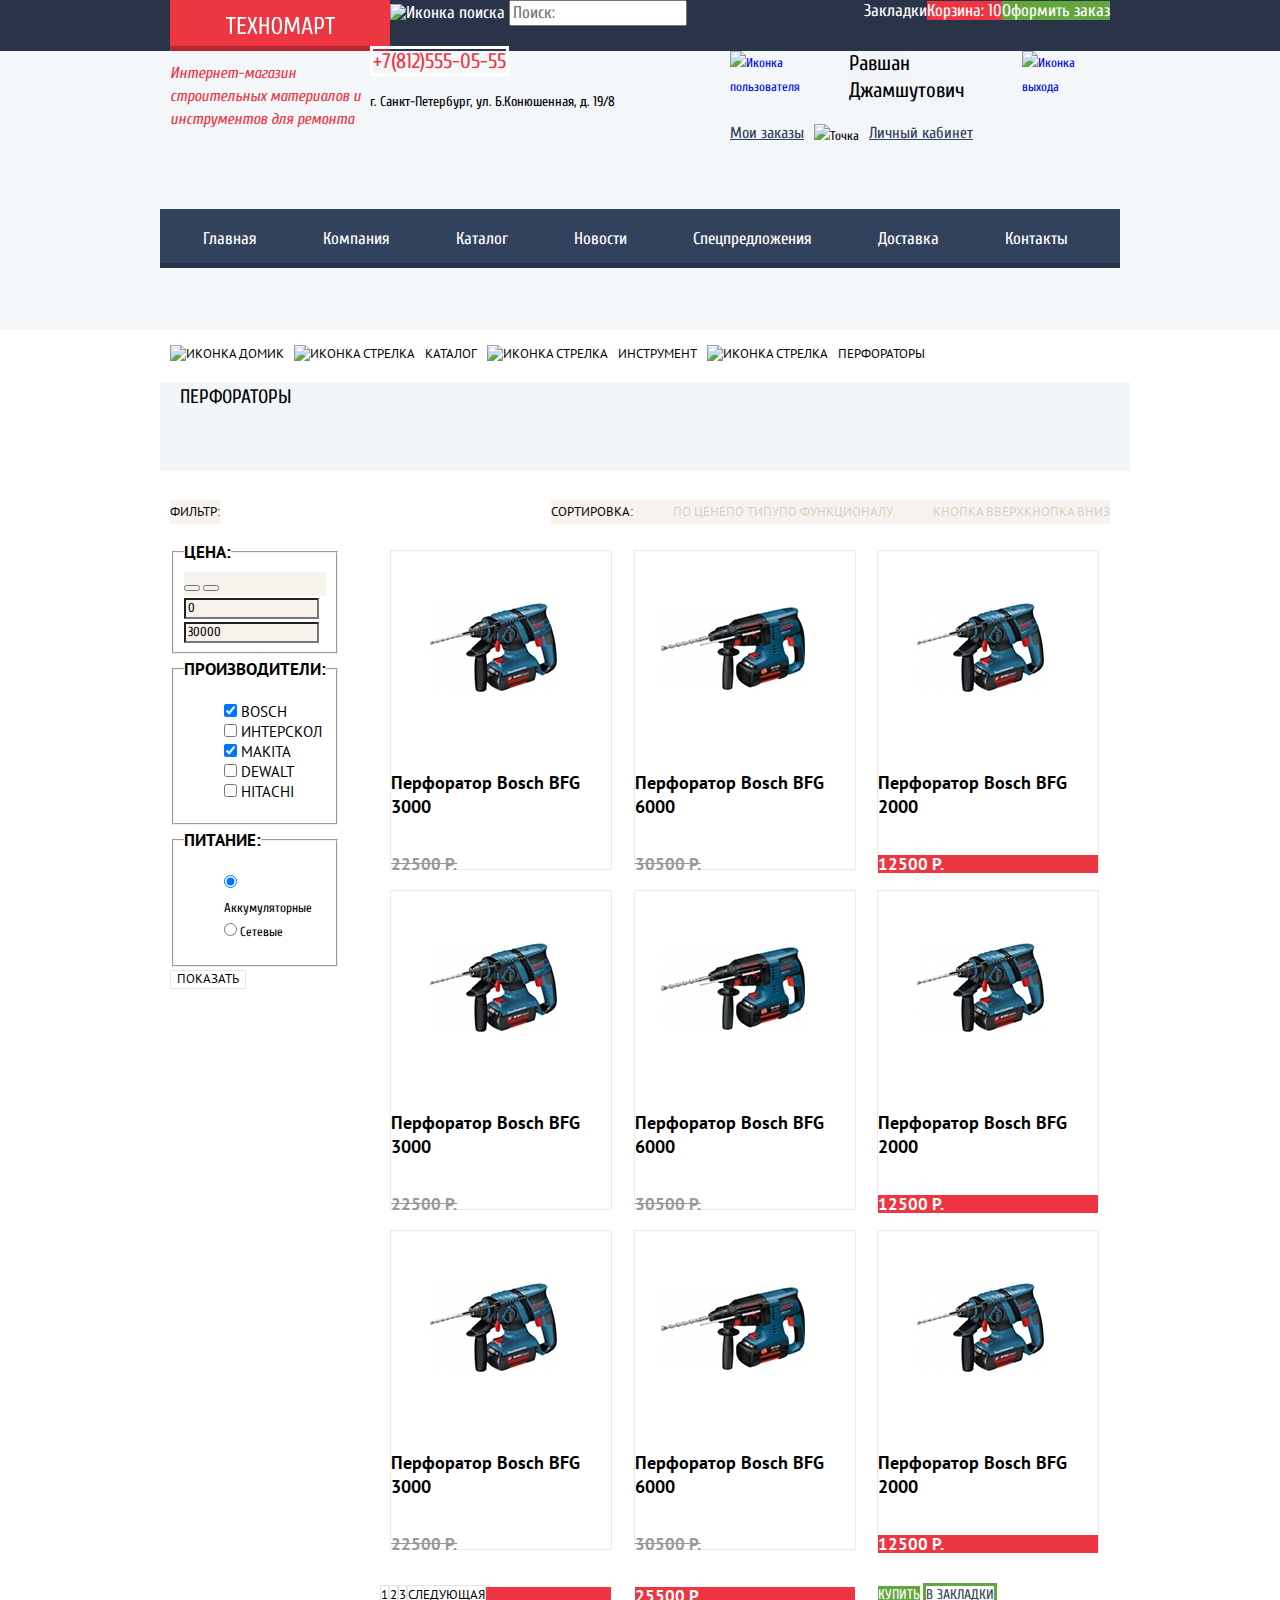
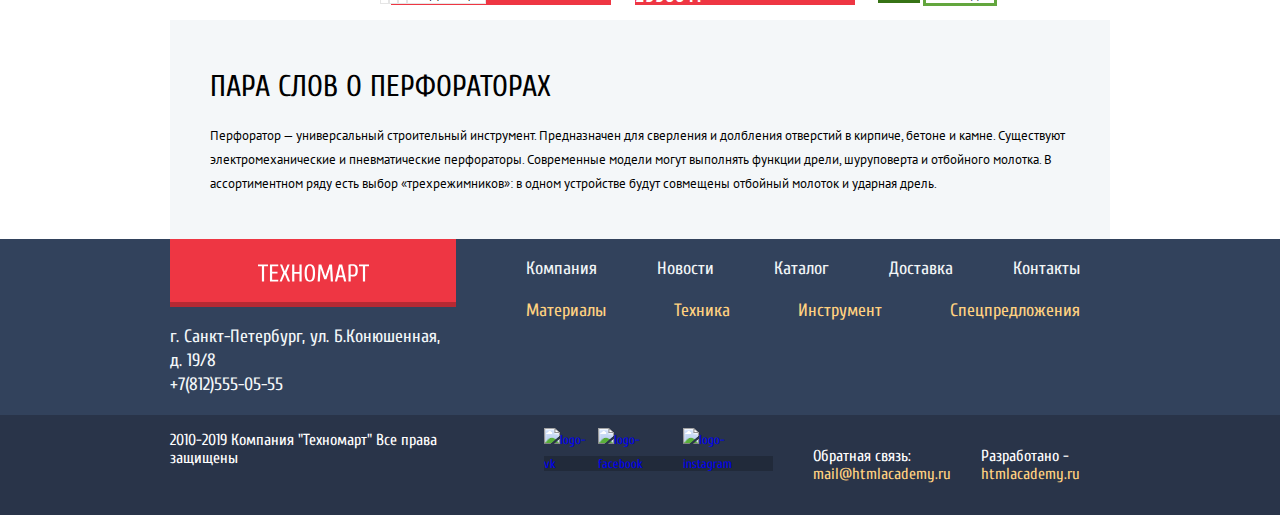
==== commit 033279ef: "Правки сетки главной страницы и каталога" ====
--- a/catalog.html
+++ b/catalog.html
@@ -215,12 +215,12 @@
           <h3 class="visually-hidden">Каталог товаров</h3>
           <ul class="catalog">
             <li class="catalog-item">
+              <p class="catalog-item-img">
+                <img src="img/perforator1.jpg" width="218" height="170" alt="Перфоратор Bosch BFG 3000">
+              </p>
               <h4>
                 <a class="catalog-item-name" href="#">Перфоратор Bosch BFG 3000</a>
               </h4>
-              <p class="catalog-item-img">
-                <img src="img/perforator1.jpg" width="218" height="170" alt="Перфоратор Bosch BFG 3000">
-              </p>
               <p class="old-price">22500 Р.</p>
               <p class="new-price">15500 Р.</p>
               <p>
@@ -230,12 +230,12 @@
             </li>
 
             <li class="catalog-item">
+              <p class="catalog-item-img">
+                <img src="img/perforator2.jpg" width="218" height="170" alt="Перфоратор Bosch BFG 6000">
+              </p>
               <h4>
                 <a class="catalog-item-name" href="#">Перфоратор Bosch BFG 6000</a>
               </h4>
-              <p class="catalog-item-img">
-                <img src="img/perforator2.jpg" width="218" height="170" alt="Перфоратор Bosch BFG 6000">
-              </p>
               <p class="old-price">30500 Р.</p>
               <p class="new-price">25500 Р.</p>
               <p>
@@ -245,12 +245,12 @@
             </li>
 
             <li class="catalog-item">
+              <p class="catalog-item-img">
+                <img src="img/perforator3.jpg" width="218" height="170" alt="Перфоратор Bosch BFG 2000">
+              </p>
               <h4>
                 <a class="catalog-item-name" href="#">Перфоратор Bosch BFG 2000</a>
               </h4>
-              <p class="catalog-item-img">
-                <img src="img/perforator3.jpg" width="218" height="170" alt="Перфоратор Bosch BFG 2000">
-              </p>
               <p class="new-price">12500 Р.</p>
               <img src="img/new_flag.png" width="60" height="59">
               <p>
@@ -260,12 +260,12 @@
             </li>
 
             <li class="catalog-item">
+              <p class="catalog-item-img">
+                <img src="img/perforator1.jpg" width="218" height="170" alt="Перфоратор Bosch BFG 3000">
+              </p>
               <h4>
                 <a class="catalog-item-name" href="#">Перфоратор Bosch BFG 3000</a>
               </h4>
-              <p class="catalog-item-img">
-                <img src="img/perforator1.jpg" width="218" height="170" alt="Перфоратор Bosch BFG 3000">
-              </p>
               <p class="old-price">22500 Р.</p>
               <p class="new-price">15500 Р.</p>
               <p>
@@ -275,12 +275,12 @@
             </li>
 
             <li class="catalog-item">
+              <p class="catalog-item-img">
+                <img src="img/perforator2.jpg" width="218" height="170" alt="Перфоратор Bosch BFG 6000">
+              </p>
               <h4>
                 <a class="catalog-item-name" href="#">Перфоратор Bosch BFG 6000</a>
               </h4>
-              <p class="catalog-item-img">
-                <img src="img/perforator2.jpg" width="218" height="170" alt="Перфоратор Bosch BFG 6000">
-              </p>
               <p class="old-price">30500 Р.</p>
               <p class="new-price">25500 Р.</p>
               <img src="img/new_flag.png" width="60" height="59">
@@ -291,12 +291,12 @@
             </li>
 
             <li class="catalog-item">
+              <p class="catalog-item-img">
+                <img src="img/perforator3.jpg" width="218" height="170" alt="Перфоратор Bosch BFG 2000">
+              </p>
               <h4>
                 <a class="catalog-item-name" href="#">Перфоратор Bosch BFG 2000</a>
               </h4>
-              <p class="catalog-item-img">
-                <img src="img/perforator3.jpg" width="218" height="170" alt="Перфоратор Bosch BFG 2000">
-              </p>
               <p class="new-price">12500 Р.</p>
               <p>
                 <a class="button button-green-with-shadow" href="#">Купить</a>
@@ -305,12 +305,12 @@
             </li>
 
             <li class="catalog-item">
+              <p class="catalog-item-img">
+                <img src="img/perforator1.jpg" width="218" height="170" alt="Перфоратор Bosch BFG 3000">
+              </p>
               <h4>
                 <a class="catalog-item-name" href="#">Перфоратор Bosch BFG 3000</a>
               </h4>
-              <p class="catalog-item-img">
-                <img src="img/perforator1.jpg" width="218" height="170" alt="Перфоратор Bosch BFG 3000">
-              </p>
               <p class="old-price">22500 Р.</p>
               <p class="new-price">15500 Р.</p>
               <img src="img/new_flag.png" width="60" height="59">
@@ -321,12 +321,12 @@
             </li>
 
             <li class="catalog-item">
+              <p class="catalog-item-img">
+                <img src="img/perforator2.jpg" width="218" height="170" alt="Перфоратор Bosch BFG 6000">
+              </p>
               <h4>
                 <a class="catalog-item-name" href="#">Перфоратор Bosch BFG 6000</a>
               </h4>
-              <p class="catalog-item-img">
-                <img src="img/perforator2.jpg" width="218" height="170" alt="Перфоратор Bosch BFG 6000">
-              </p>
               <p class="old-price">30500 Р.</p>
               <p class="new-price">25500 Р.</p>
               <p>
@@ -336,12 +336,12 @@
             </li>
 
             <li class="catalog-item">
+              <p class="catalog-item-img">
+                <img src="img/perforator3.jpg" width="218" height="170" alt="Перфоратор Bosch BFG 2000">
+              </p>
               <h4>
                 <a class="catalog-item-name" href="#">Перфоратор Bosch BFG 2000</a>
               </h4>
-              <p class="catalog-item-img">
-                <img src="img/perforator3.jpg" width="218" height="170" alt="Перфоратор Bosch BFG 2000">
-              </p>
               <p class="new-price">12500 Р.</p>
               <p>
                 <a class="button button-green-with-shadow" href="#">Купить</a>
--- a/css/style.css
+++ b/css/style.css
@@ -420,8 +420,30 @@
 
 /*Стили основного содержимого*/
 
+.promo-wrapper {
+}
+
+.promo {
+  width: 940px;
+  margin-right: auto;
+  margin-left: auto;
+  padding-right: 10px;
+  padding-left: 10px;
+}
+
 .promo-list {
-  list-style: none;
+  display: flex;
+  flex-direction: row;
+  flex-wrap: wrap;
+  justify-content: space-between;
+  list-style: none;
+  margin: 0;
+  padding: 0;
+}
+
+.promo-item {
+  width: 300px;
+  height: 123px;
 }
 
 .promo-item:first-child {
@@ -436,7 +458,7 @@
   background-color: #dc91d8;
 }
 
-.promo-item:nth-child(4) {
+.promo-item:nth-child(5) {
   background-color: #8ed78f;
 }
 
@@ -519,6 +541,7 @@
 }
 
 .pagination-list {
+  display: flex;
   list-style: none;
 }
 
@@ -814,14 +837,21 @@
 .catalog {
   list-style: none;
   display: flex;
-  justify-content: flex-end;
+  justify-content: space-around;
   flex-wrap: wrap;
 }
 
 .catalog-item {
-  margin-right: 5px;
+  display: flex;
+  flex-direction: column;
+  margin-bottom: 20px;
   width: 220px;
   height: 318px;
+}
+
+.catalog-item-info {
+  display: inline-block;
+  padding: 30px 40px;
 }
 
 .catalog-item-name {
@@ -863,6 +893,7 @@
 
 .filter-sorting-menu {
   display: flex;
+  justify-content: space-between;
   width: 940px;
 }
 
@@ -891,6 +922,8 @@
 
 .sorting-list {
   list-style: none;
+  display: flex;
+  justify-content: space-between;
 }
 
 .sorting-item {
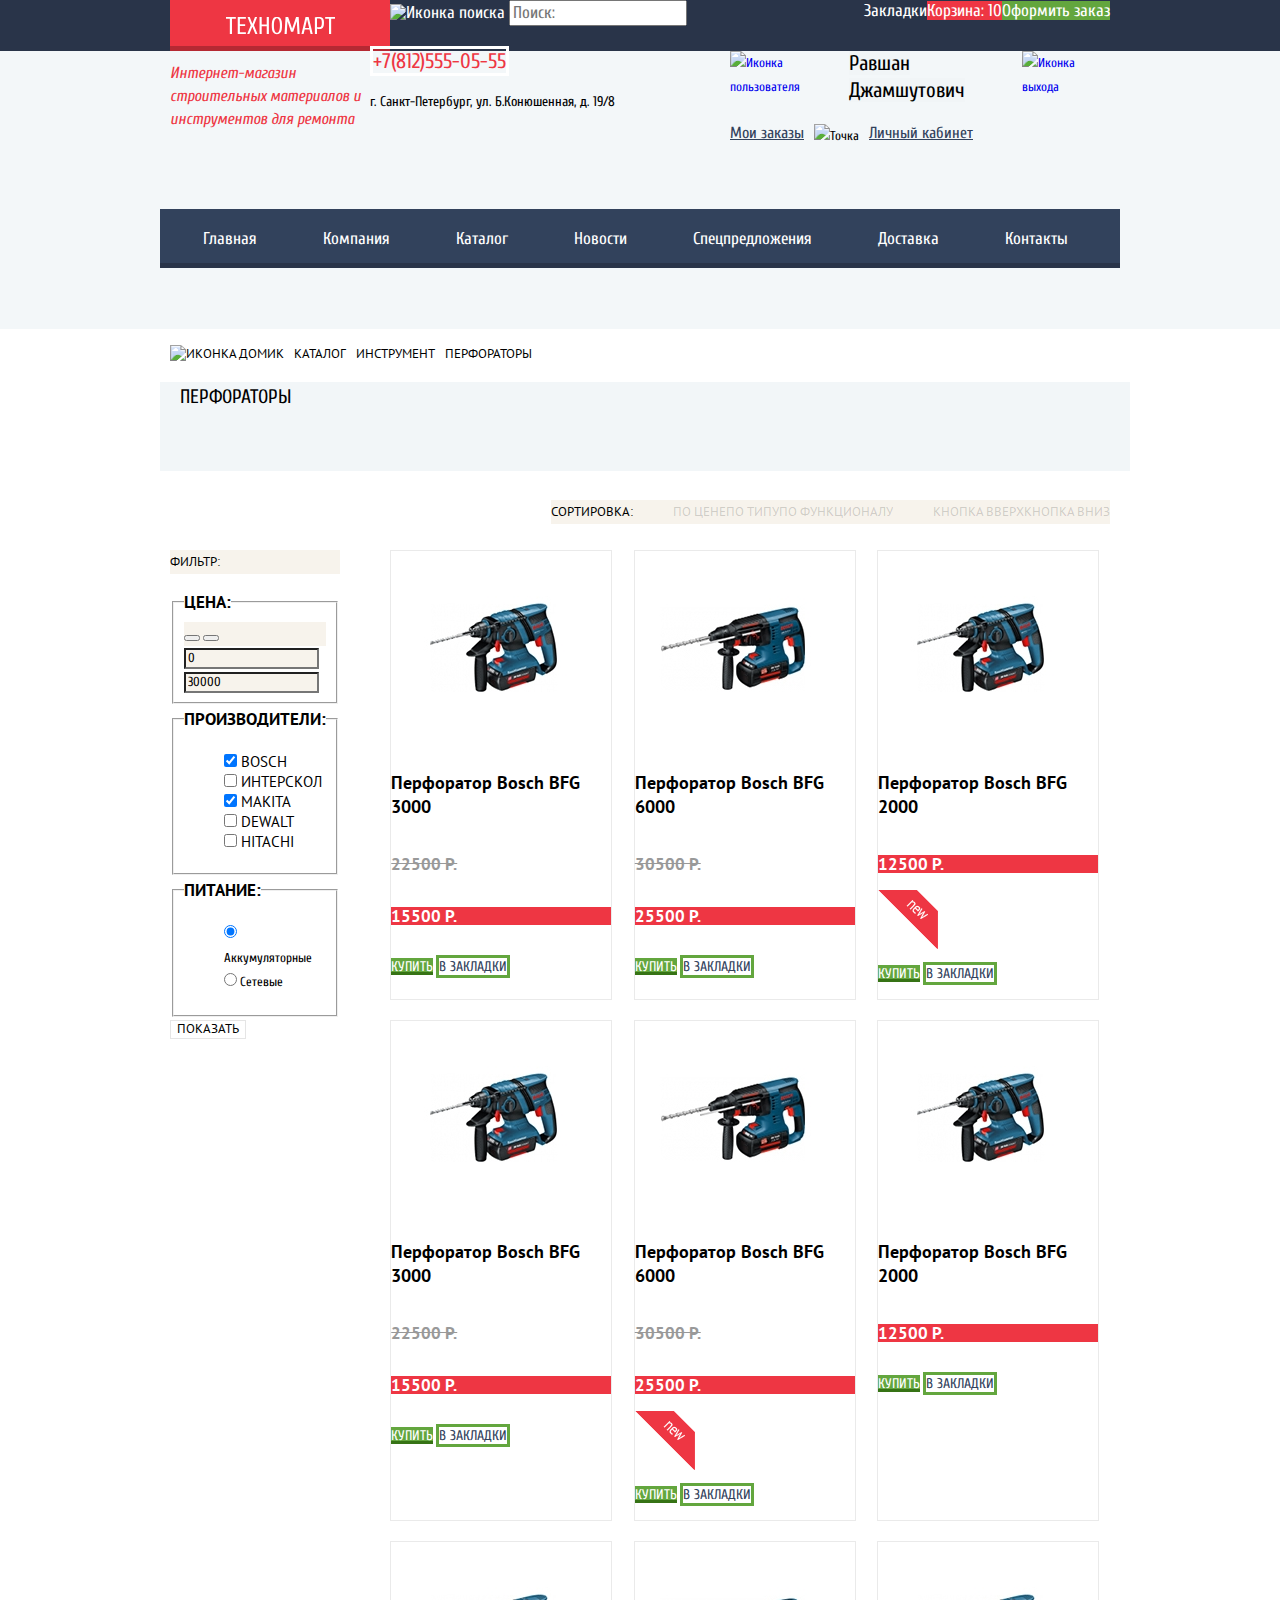
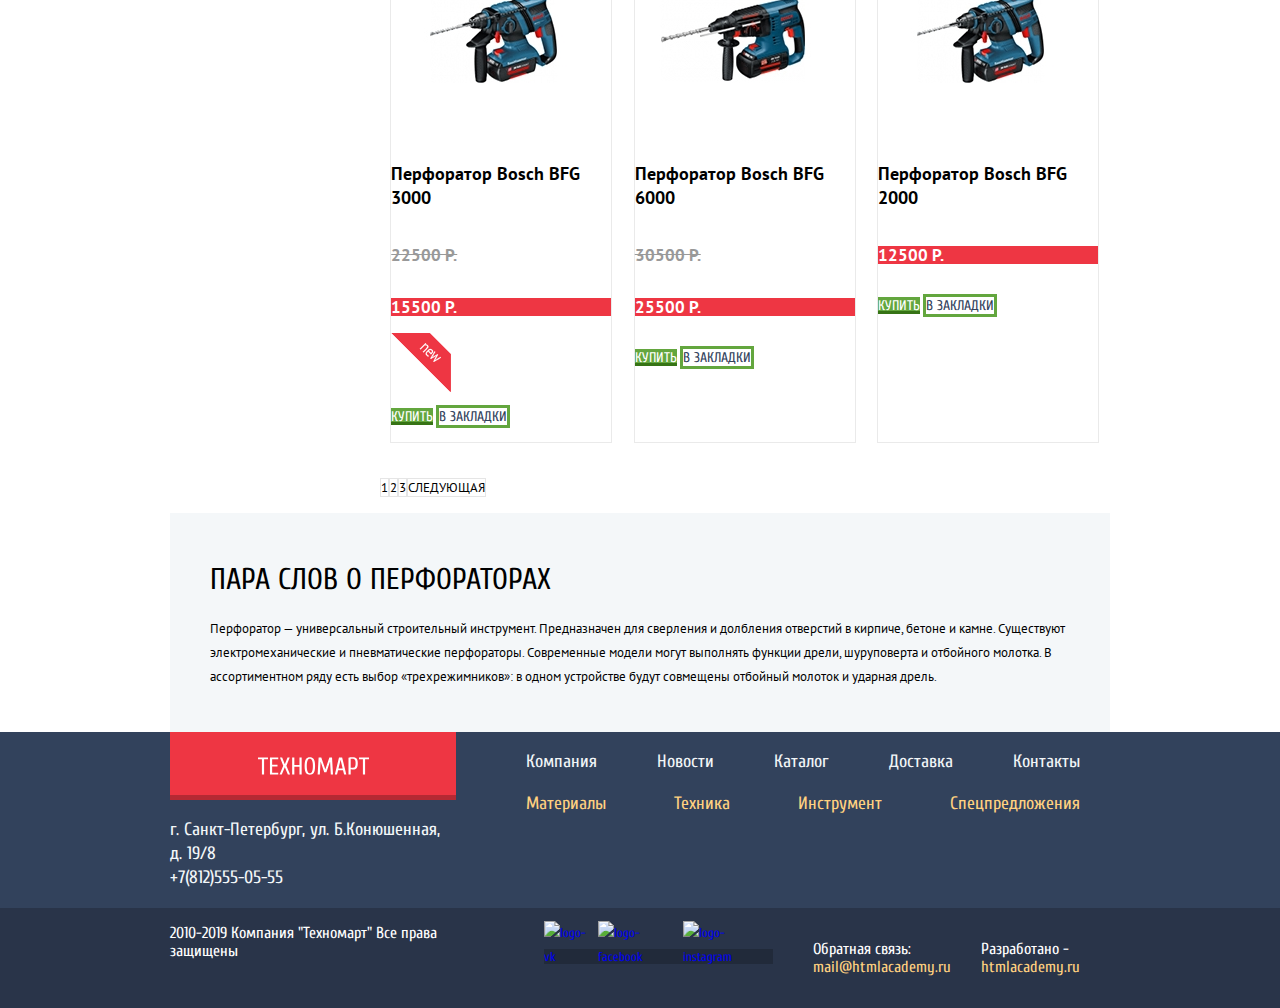
==== commit 59f27ac2: "Правки по сеткам" ====
--- a/catalog.html
+++ b/catalog.html
@@ -110,11 +110,8 @@
     <h2 class="visually-hidden">Путь</h2>
     <ul class="breadcrumbs">
       <li><a class="breadcrumbs-item" href="index.html"><img src="#" alt="Иконка домик"></a></li>
-      <li><a class="breadcrumbs-item" href="index.html"><img src="#" alt="Иконка стрелка"></a></li>
       <li><a class="breadcrumbs-item" href="catalog.html">Каталог</a></li>
-      <li><a class="breadcrumbs-item" href="index.html"><img src="#" alt="Иконка стрелка"></a></li>
       <li><a class="breadcrumbs-item" href="#">Инструмент</a></li>
-      <li><a class="breadcrumbs-item" href="index.html"><img src="#" alt="Иконка стрелка"></a></li>
       <li><a class="breadcrumbs-item" href="#">Перфораторы</a></li>
     </ul>
   </section>
@@ -123,10 +120,6 @@
     <h2 class="inner-page-title">Перфораторы</h2>
   </section>
   <div class="main-block-wrapper">
-    <section class="filter-sorting-menu">
-      <div>
-        <h3 class="filter-headline">Фильтр:</h3>
-      </div>
       <div class="sorting-list-wrapper">
         <h3 class="sorting-headline">Сортировка:</h3>
         <ul class="sorting-list">
@@ -149,9 +142,9 @@
           </li>
         </ul>
       </div>
-    </section>
     <div class="filter-catalog-wrapper">
       <div class="filter-menu-wrapper">
+        <h3 class="filter-headline">Фильтр:</h3>
         <section>
           <form method="get" action="https://echo.htmlacademy.ru">
             <fieldset>
--- a/css/style.css
+++ b/css/style.css
@@ -846,7 +846,6 @@
   flex-direction: column;
   margin-bottom: 20px;
   width: 220px;
-  height: 318px;
 }
 
 .catalog-item-info {
@@ -892,9 +891,7 @@
 }
 
 .filter-sorting-menu {
-  display: flex;
-  justify-content: space-between;
-  width: 940px;
+
 }
 
 .filter-menu-wrapper {
@@ -918,6 +915,8 @@
 
 .sorting-list-wrapper {
   display: flex;
+  justify-content: flex-end;
+  width: 940px;
 }
 
 .sorting-list {
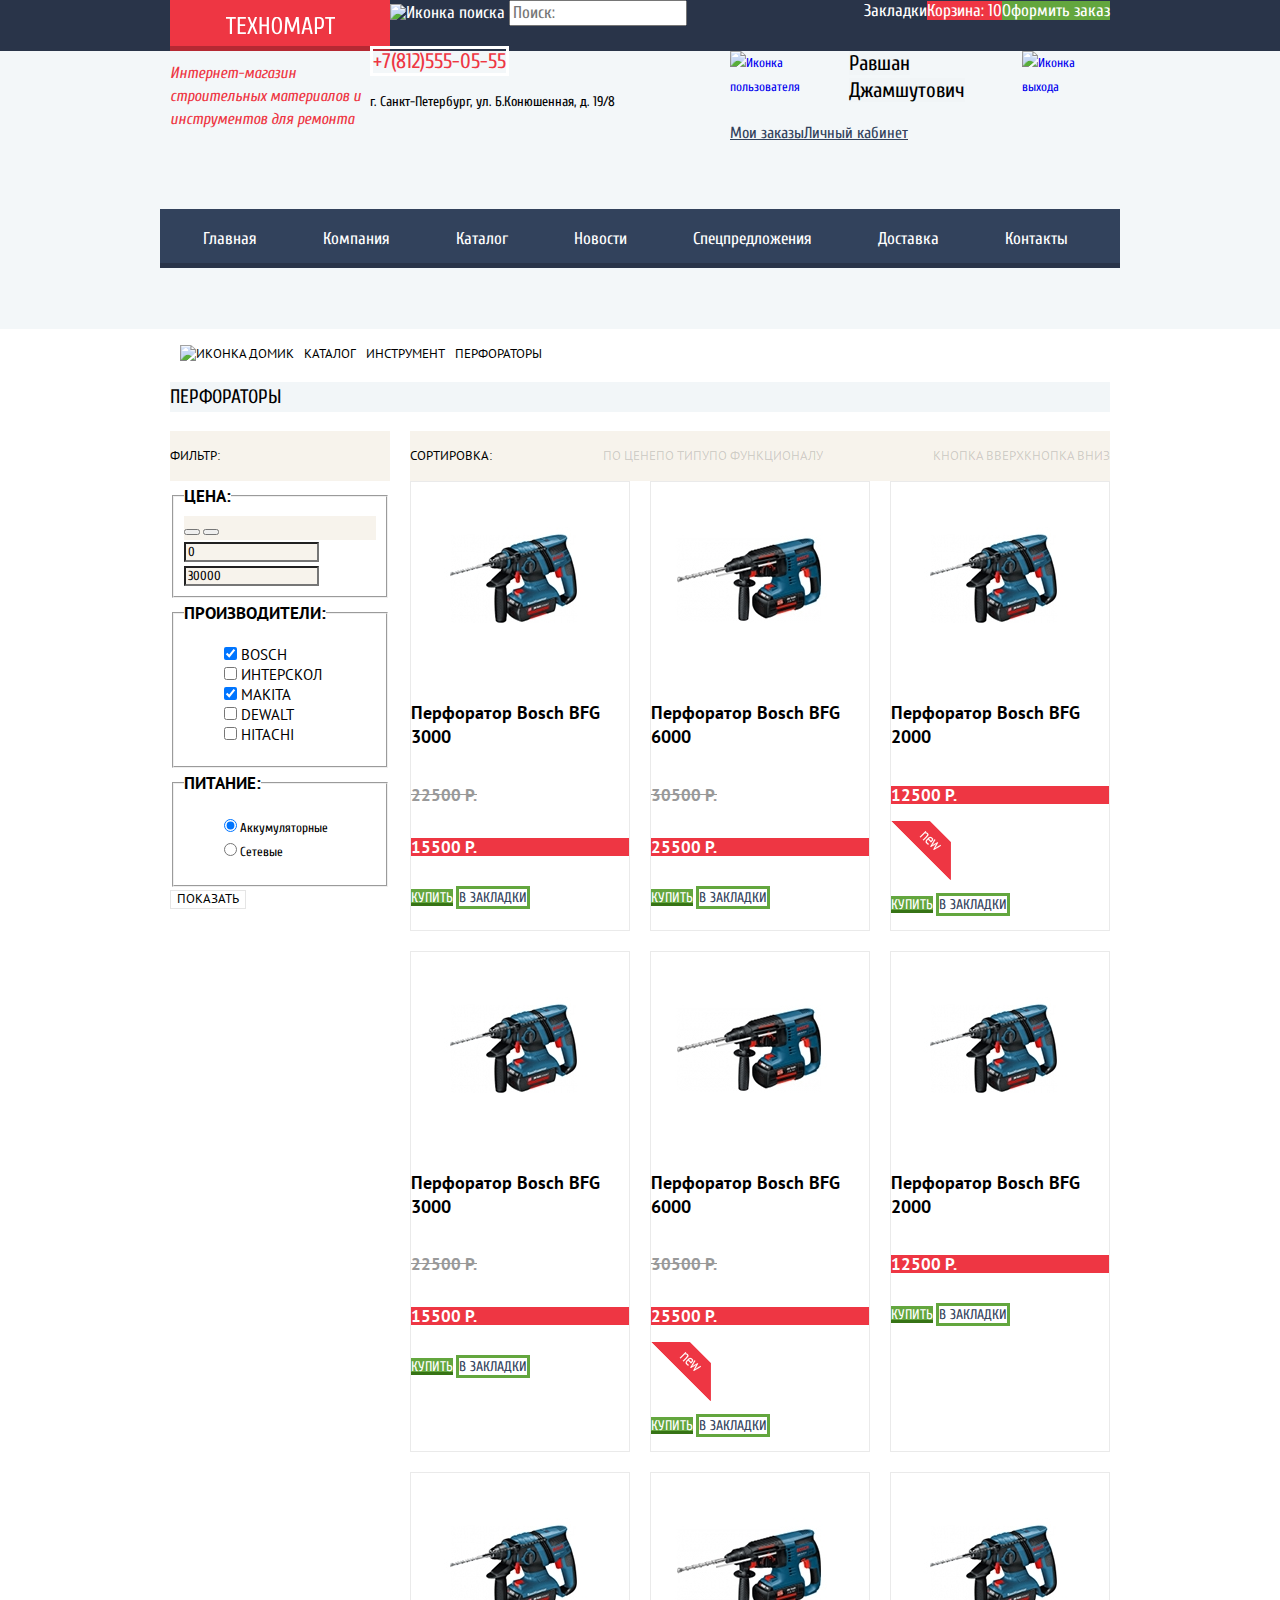
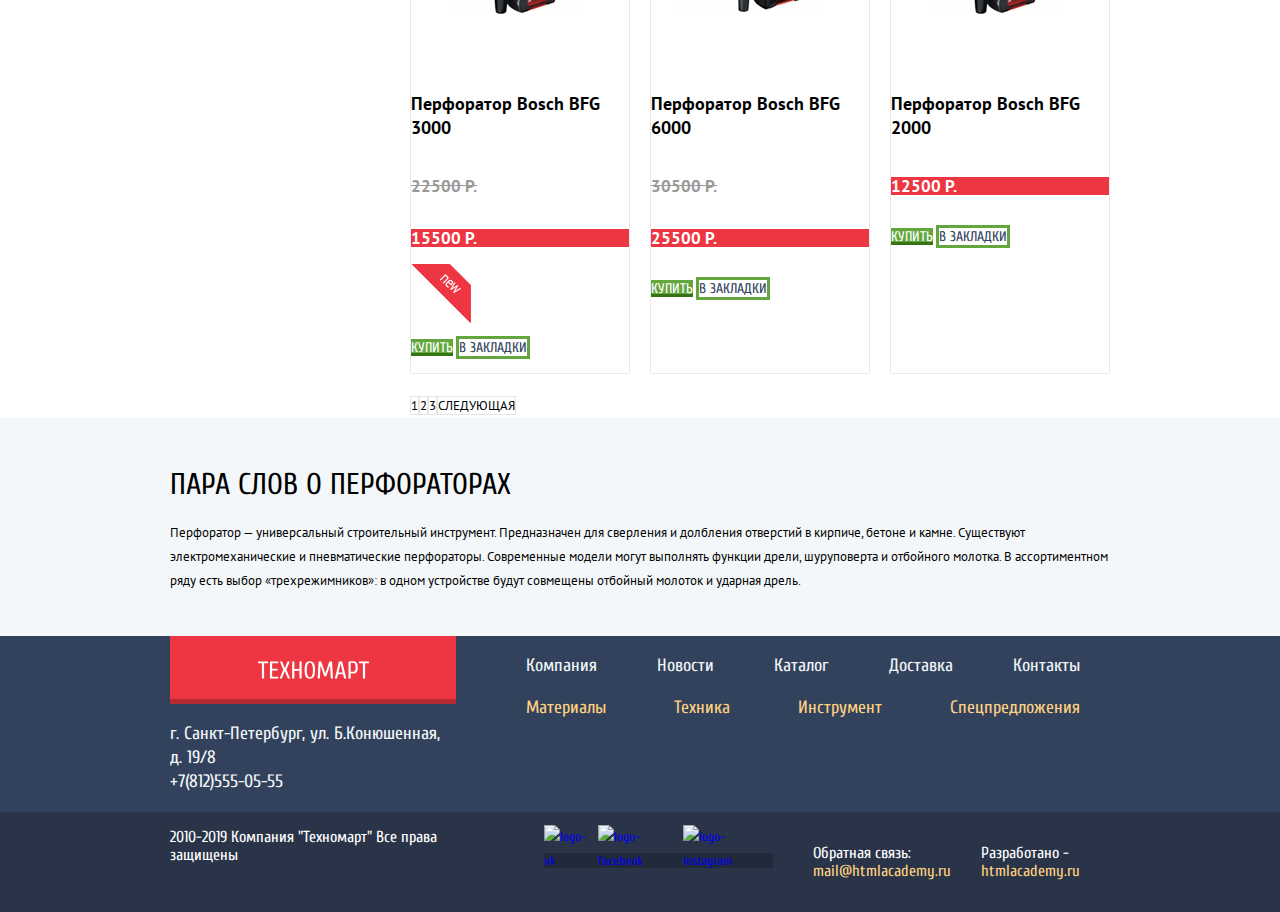
==== commit 16e6461e: "Правки по сеткам (каталог и фильтры)" ====
--- a/catalog.html
+++ b/catalog.html
@@ -67,9 +67,6 @@
             <a class="user-menu orders" href="#">Мои заказы</a>
           </li>
           <li>
-            <img class="user-menu-dot" src="#" alt="Точка">
-          </li>
-          <li>
             <a class="user-menu account" href="#">Личный кабинет</a>
           </li>
         </ul>
@@ -106,7 +103,7 @@
 </header>
 
 <main>
-  <section class="breadcrumbs-wrapper">
+  <div class="breadcrumbs-wrapper">
     <h2 class="visually-hidden">Путь</h2>
     <ul class="breadcrumbs">
       <li><a class="breadcrumbs-item" href="index.html"><img src="#" alt="Иконка домик"></a></li>
@@ -114,252 +111,254 @@
       <li><a class="breadcrumbs-item" href="#">Инструмент</a></li>
       <li><a class="breadcrumbs-item" href="#">Перфораторы</a></li>
     </ul>
-  </section>
-
-  <section class="inner-page-title">
-    <h2 class="inner-page-title">Перфораторы</h2>
-  </section>
-  <div class="main-block-wrapper">
-      <div class="sorting-list-wrapper">
-        <h3 class="sorting-headline">Сортировка:</h3>
-        <ul class="sorting-list">
-          <li>
-            <a class="sorting-item" href="#">по цене</a>
-          </li>
-          <li>
-            <a class="sorting-item" href="#">по типу</a>
-          </li>
-          <li>
-            <a class="sorting-item" href="#">по функционалу</a>
-          </li>
-        </ul>
-        <ul class="sorting-list">
-          <li>
-            <a class="sorting-item" href="#">кнопка вверх</a>
-          </li>
-          <li>
-            <a class="sorting-item" href="#">кнопка вниз</a>
-          </li>
-        </ul>
+    <section class="inner-page-title">
+      <h2 class="inner-page-title">Перфораторы</h2>
+    </section>
+  </div>
+
+  <div class="filter-wrapper">
+    <div class="filter-menu-wrapper">
+      <div class="filter-headline-wrapper">
+      <h3 class="filter-headline">Фильтр:</h3>
       </div>
-    <div class="filter-catalog-wrapper">
-      <div class="filter-menu-wrapper">
-        <h3 class="filter-headline">Фильтр:</h3>
-        <section>
-          <form method="get" action="https://echo.htmlacademy.ru">
-            <fieldset>
-              <legend>Цена:</legend>
-              <div class="price-slider">
-                <button type="button">
-                  <span class="visually-hidden">Ползунок</span>
-                </button>
-                <button type="button">
-                  <span class="visually-hidden">Ползунок</span>
-                </button>
-              </div>
-              <input class="price-slider-number" type="text" id="filter-range-number-1" name="0" value="0">
-              <input class="price-slider-number" type="text" id="filter-range-number-2" name="30000" value="30000">
-            </fieldset>
-
-            <fieldset>
-              <legend>Производители:</legend>
-              <ul class="filter-list">
-                <li class="filter-item">
-                  <input type="checkbox" name="bosch" id="filter-bosch" checked>
-                  <label for="filter-bosch">Bosch</label>
-                </li>
-                <li class="filter-item">
-                  <input type="checkbox" name="interskol" id="filter-interskol">
-                  <label for="filter-interskol">Интерскол</label>
-                </li>
-                <li class="filter-item">
-                  <input type="checkbox" name="makita" id="filter-makita" checked>
-                  <label for="filter-makita">Makita</label>
-                </li>
-                <li class="filter-item">
-                  <input type="checkbox" name="dewalt" id="filter-dewalt">
-                  <label for="filter-dewalt">Dewalt</label>
-                </li>
-                <li class="filter-item">
-                  <input type="checkbox" name="hitachi" id="filter-hitachi">
-                  <label for="filter-hitachi">Hitachi</label>
-                </li>
-              </ul>
-            </fieldset>
-            <fieldset>
-              <legend>Питание:</legend>
-              <ul class="filter-list">
-                <li>
-                  <input type="radio" name="radio-button" id="filter-rechargeable" checked>
-                  <label for="filter-rechargeable">Аккумуляторные</label>
-                </li>
-                <li>
-                  <input type="radio" name="radio-button" id="filter-network">
-                  <label for="filter-network">Сетевые</label>
-                </li>
-              </ul>
-            </fieldset>
-            <button class="button button-with-gray-border" type="submit">Показать</button>
-          </form>
-        </section>
-      </div>
-      <div class="catalog-wrapper">
-        <section>
-          <h3 class="visually-hidden">Каталог товаров</h3>
-          <ul class="catalog">
-            <li class="catalog-item">
-              <p class="catalog-item-img">
-                <img src="img/perforator1.jpg" width="218" height="170" alt="Перфоратор Bosch BFG 3000">
-              </p>
-              <h4>
-                <a class="catalog-item-name" href="#">Перфоратор Bosch BFG 3000</a>
-              </h4>
-              <p class="old-price">22500 Р.</p>
-              <p class="new-price">15500 Р.</p>
-              <p>
-                <a class="button button-green-with-shadow" href="#">Купить</a>
-                <a class="button button-transparent-with-green-border" href="#">В закладки</a>
-              </p>
-            </li>
-
-            <li class="catalog-item">
-              <p class="catalog-item-img">
-                <img src="img/perforator2.jpg" width="218" height="170" alt="Перфоратор Bosch BFG 6000">
-              </p>
-              <h4>
-                <a class="catalog-item-name" href="#">Перфоратор Bosch BFG 6000</a>
-              </h4>
-              <p class="old-price">30500 Р.</p>
-              <p class="new-price">25500 Р.</p>
-              <p>
-                <a class="button button-green-with-shadow" href="#">Купить</a>
-                <a class="button button-transparent-with-green-border" href="#">В закладки</a>
-              </p>
-            </li>
-
-            <li class="catalog-item">
-              <p class="catalog-item-img">
-                <img src="img/perforator3.jpg" width="218" height="170" alt="Перфоратор Bosch BFG 2000">
-              </p>
-              <h4>
-                <a class="catalog-item-name" href="#">Перфоратор Bosch BFG 2000</a>
-              </h4>
-              <p class="new-price">12500 Р.</p>
-              <img src="img/new_flag.png" width="60" height="59">
-              <p>
-                <a class="button button-green-with-shadow" href="#">Купить</a>
-                <a class="button button-transparent-with-green-border" href="#">В закладки</a>
-              </p>
-            </li>
-
-            <li class="catalog-item">
-              <p class="catalog-item-img">
-                <img src="img/perforator1.jpg" width="218" height="170" alt="Перфоратор Bosch BFG 3000">
-              </p>
-              <h4>
-                <a class="catalog-item-name" href="#">Перфоратор Bosch BFG 3000</a>
-              </h4>
-              <p class="old-price">22500 Р.</p>
-              <p class="new-price">15500 Р.</p>
-              <p>
-                <a class="button button-green-with-shadow" href="#">Купить</a>
-                <a class="button button-transparent-with-green-border" href="#">В закладки</a>
-              </p>
-            </li>
-
-            <li class="catalog-item">
-              <p class="catalog-item-img">
-                <img src="img/perforator2.jpg" width="218" height="170" alt="Перфоратор Bosch BFG 6000">
-              </p>
-              <h4>
-                <a class="catalog-item-name" href="#">Перфоратор Bosch BFG 6000</a>
-              </h4>
-              <p class="old-price">30500 Р.</p>
-              <p class="new-price">25500 Р.</p>
-              <img src="img/new_flag.png" width="60" height="59">
-              <p>
-                <a class="button button-green-with-shadow" href="#">Купить</a>
-                <a class="button button-transparent-with-green-border" href="#">В закладки</a>
-              </p>
-            </li>
-
-            <li class="catalog-item">
-              <p class="catalog-item-img">
-                <img src="img/perforator3.jpg" width="218" height="170" alt="Перфоратор Bosch BFG 2000">
-              </p>
-              <h4>
-                <a class="catalog-item-name" href="#">Перфоратор Bosch BFG 2000</a>
-              </h4>
-              <p class="new-price">12500 Р.</p>
-              <p>
-                <a class="button button-green-with-shadow" href="#">Купить</a>
-                <a class="button button-transparent-with-green-border" href="#">В закладки</a>
-              </p>
-            </li>
-
-            <li class="catalog-item">
-              <p class="catalog-item-img">
-                <img src="img/perforator1.jpg" width="218" height="170" alt="Перфоратор Bosch BFG 3000">
-              </p>
-              <h4>
-                <a class="catalog-item-name" href="#">Перфоратор Bosch BFG 3000</a>
-              </h4>
-              <p class="old-price">22500 Р.</p>
-              <p class="new-price">15500 Р.</p>
-              <img src="img/new_flag.png" width="60" height="59">
-              <p>
-                <a class="button button-green-with-shadow" href="#">Купить</a>
-                <a class="button button-transparent-with-green-border" href="#">В закладки</a>
-              </p>
-            </li>
-
-            <li class="catalog-item">
-              <p class="catalog-item-img">
-                <img src="img/perforator2.jpg" width="218" height="170" alt="Перфоратор Bosch BFG 6000">
-              </p>
-              <h4>
-                <a class="catalog-item-name" href="#">Перфоратор Bosch BFG 6000</a>
-              </h4>
-              <p class="old-price">30500 Р.</p>
-              <p class="new-price">25500 Р.</p>
-              <p>
-                <a class="button button-green-with-shadow" href="#">Купить</a>
-                <a class="button button-transparent-with-green-border" href="#">В закладки</a>
-              </p>
-            </li>
-
-            <li class="catalog-item">
-              <p class="catalog-item-img">
-                <img src="img/perforator3.jpg" width="218" height="170" alt="Перфоратор Bosch BFG 2000">
-              </p>
-              <h4>
-                <a class="catalog-item-name" href="#">Перфоратор Bosch BFG 2000</a>
-              </h4>
-              <p class="new-price">12500 Р.</p>
-              <p>
-                <a class="button button-green-with-shadow" href="#">Купить</a>
-                <a class="button button-transparent-with-green-border" href="#">В закладки</a>
-              </p>
-            </li>
-          </ul>
-          <ul class="pagination-list">
-            <li>
-              <a class="button button-with-gray-border" href="#">1</a>
-            </li>
-            <li>
-              <a class="button button-with-gray-border" href="#">2</a>
-            </li>
-            <li>
-              <a class="button button-with-gray-border" href="#">3</a>
-            </li>
-            <li>
-              <a class="button button-with-gray-border" href="#">Следующая</a>
-            </li>
-          </ul>
-        </section>
-      </div>
-    </div>
-    <section class="catalog-item-info">
+      <section>
+        <form method="get" action="https://echo.htmlacademy.ru">
+          <fieldset>
+            <legend>Цена:</legend>
+            <div class="price-slider">
+              <button type="button">
+                <span class="visually-hidden">Ползунок</span>
+              </button>
+              <button type="button">
+                <span class="visually-hidden">Ползунок</span>
+              </button>
+            </div>
+            <input class="price-slider-number" type="text" id="filter-range-number-1" name="0" value="0">
+            <input class="price-slider-number" type="text" id="filter-range-number-2" name="30000" value="30000">
+          </fieldset>
+
+          <fieldset>
+            <legend>Производители:</legend>
+            <ul class="filter-list">
+              <li class="filter-item">
+                <input type="checkbox" name="bosch" id="filter-bosch" checked>
+                <label for="filter-bosch">Bosch</label>
+              </li>
+              <li class="filter-item">
+                <input type="checkbox" name="interskol" id="filter-interskol">
+                <label for="filter-interskol">Интерскол</label>
+              </li>
+              <li class="filter-item">
+                <input type="checkbox" name="makita" id="filter-makita" checked>
+                <label for="filter-makita">Makita</label>
+              </li>
+              <li class="filter-item">
+                <input type="checkbox" name="dewalt" id="filter-dewalt">
+                <label for="filter-dewalt">Dewalt</label>
+              </li>
+              <li class="filter-item">
+                <input type="checkbox" name="hitachi" id="filter-hitachi">
+                <label for="filter-hitachi">Hitachi</label>
+              </li>
+            </ul>
+          </fieldset>
+          <fieldset>
+            <legend>Питание:</legend>
+            <ul class="filter-list">
+              <li>
+                <input type="radio" name="radio-button" id="filter-rechargeable" checked>
+                <label for="filter-rechargeable">Аккумуляторные</label>
+              </li>
+              <li>
+                <input type="radio" name="radio-button" id="filter-network">
+                <label for="filter-network">Сетевые</label>
+              </li>
+            </ul>
+          </fieldset>
+          <button class="button button-with-gray-border" type="submit">Показать</button>
+        </form>
+      </section>
+    </div>
+  <div class="catalog-wrapper">
+    <div class="sorting-list-wrapper">
+      <h3 class="sorting-headline">Сортировка:</h3>
+      <ul class="sorting-list">
+        <li>
+          <a class="sorting-item" href="#">по цене</a>
+        </li>
+        <li>
+          <a class="sorting-item" href="#">по типу</a>
+        </li>
+        <li>
+          <a class="sorting-item" href="#">по функционалу</a>
+        </li>
+      </ul>
+      <ul class="sorting-list">
+        <li>
+          <a class="sorting-item" href="#">кнопка вверх</a>
+        </li>
+        <li>
+          <a class="sorting-item" href="#">кнопка вниз</a>
+        </li>
+      </ul>
+    </div>
+    <section class="catalog-section">
+      <h3 class="visually-hidden">Каталог товаров</h3>
+      <ul class="catalog">
+        <li class="catalog-item">
+          <p class="catalog-item-img">
+            <img src="img/perforator1.jpg" width="218" height="170" alt="Перфоратор Bosch BFG 3000">
+          </p>
+          <h4>
+            <a class="catalog-item-name" href="#">Перфоратор Bosch BFG 3000</a>
+          </h4>
+          <p class="old-price">22500 Р.</p>
+          <p class="new-price">15500 Р.</p>
+          <p>
+            <a class="button button-green-with-shadow" href="#">Купить</a>
+            <a class="button button-transparent-with-green-border" href="#">В закладки</a>
+          </p>
+        </li>
+
+        <li class="catalog-item">
+          <p class="catalog-item-img">
+            <img src="img/perforator2.jpg" width="218" height="170" alt="Перфоратор Bosch BFG 6000">
+          </p>
+          <h4>
+            <a class="catalog-item-name" href="#">Перфоратор Bosch BFG 6000</a>
+          </h4>
+          <p class="old-price">30500 Р.</p>
+          <p class="new-price">25500 Р.</p>
+          <p>
+            <a class="button button-green-with-shadow" href="#">Купить</a>
+            <a class="button button-transparent-with-green-border" href="#">В закладки</a>
+          </p>
+        </li>
+
+        <li class="catalog-item">
+          <p class="catalog-item-img">
+            <img src="img/perforator3.jpg" width="218" height="170" alt="Перфоратор Bosch BFG 2000">
+          </p>
+          <h4>
+            <a class="catalog-item-name" href="#">Перфоратор Bosch BFG 2000</a>
+          </h4>
+          <p class="new-price">12500 Р.</p>
+          <img src="img/new_flag.png" width="60" height="59">
+          <p>
+            <a class="button button-green-with-shadow" href="#">Купить</a>
+            <a class="button button-transparent-with-green-border" href="#">В закладки</a>
+          </p>
+        </li>
+
+        <li class="catalog-item">
+          <p class="catalog-item-img">
+            <img src="img/perforator1.jpg" width="218" height="170" alt="Перфоратор Bosch BFG 3000">
+          </p>
+          <h4>
+            <a class="catalog-item-name" href="#">Перфоратор Bosch BFG 3000</a>
+          </h4>
+          <p class="old-price">22500 Р.</p>
+          <p class="new-price">15500 Р.</p>
+          <p>
+            <a class="button button-green-with-shadow" href="#">Купить</a>
+            <a class="button button-transparent-with-green-border" href="#">В закладки</a>
+          </p>
+        </li>
+
+        <li class="catalog-item">
+          <p class="catalog-item-img">
+            <img src="img/perforator2.jpg" width="218" height="170" alt="Перфоратор Bosch BFG 6000">
+          </p>
+          <h4>
+            <a class="catalog-item-name" href="#">Перфоратор Bosch BFG 6000</a>
+          </h4>
+          <p class="old-price">30500 Р.</p>
+          <p class="new-price">25500 Р.</p>
+          <img src="img/new_flag.png" width="60" height="59">
+          <p>
+            <a class="button button-green-with-shadow" href="#">Купить</a>
+            <a class="button button-transparent-with-green-border" href="#">В закладки</a>
+          </p>
+        </li>
+
+        <li class="catalog-item">
+          <p class="catalog-item-img">
+            <img src="img/perforator3.jpg" width="218" height="170" alt="Перфоратор Bosch BFG 2000">
+          </p>
+          <h4>
+            <a class="catalog-item-name" href="#">Перфоратор Bosch BFG 2000</a>
+          </h4>
+          <p class="new-price">12500 Р.</p>
+          <p>
+            <a class="button button-green-with-shadow" href="#">Купить</a>
+            <a class="button button-transparent-with-green-border" href="#">В закладки</a>
+          </p>
+        </li>
+
+        <li class="catalog-item">
+          <p class="catalog-item-img">
+            <img src="img/perforator1.jpg" width="218" height="170" alt="Перфоратор Bosch BFG 3000">
+          </p>
+          <h4>
+            <a class="catalog-item-name" href="#">Перфоратор Bosch BFG 3000</a>
+          </h4>
+          <p class="old-price">22500 Р.</p>
+          <p class="new-price">15500 Р.</p>
+          <img src="img/new_flag.png" width="60" height="59">
+          <p>
+            <a class="button button-green-with-shadow" href="#">Купить</a>
+            <a class="button button-transparent-with-green-border" href="#">В закладки</a>
+          </p>
+        </li>
+
+        <li class="catalog-item">
+          <p class="catalog-item-img">
+            <img src="img/perforator2.jpg" width="218" height="170" alt="Перфоратор Bosch BFG 6000">
+          </p>
+          <h4>
+            <a class="catalog-item-name" href="#">Перфоратор Bosch BFG 6000</a>
+          </h4>
+          <p class="old-price">30500 Р.</p>
+          <p class="new-price">25500 Р.</p>
+          <p>
+            <a class="button button-green-with-shadow" href="#">Купить</a>
+            <a class="button button-transparent-with-green-border" href="#">В закладки</a>
+          </p>
+        </li>
+
+        <li class="catalog-item">
+          <p class="catalog-item-img">
+            <img src="img/perforator3.jpg" width="218" height="170" alt="Перфоратор Bosch BFG 2000">
+          </p>
+          <h4>
+            <a class="catalog-item-name" href="#">Перфоратор Bosch BFG 2000</a>
+          </h4>
+          <p class="new-price">12500 Р.</p>
+          <p>
+            <a class="button button-green-with-shadow" href="#">Купить</a>
+            <a class="button button-transparent-with-green-border" href="#">В закладки</a>
+          </p>
+        </li>
+      </ul>
+      <ul class="pagination-list">
+        <li>
+          <a class="button button-with-gray-border" href="#">1</a>
+        </li>
+        <li>
+          <a class="button button-with-gray-border" href="#">2</a>
+        </li>
+        <li>
+          <a class="button button-with-gray-border" href="#">3</a>
+        </li>
+        <li>
+          <a class="button button-with-gray-border" href="#">Следующая</a>
+        </li>
+      </ul>
+    </section>
+  </div>
+  </div>
+  <section class="catalog-item-info">
+    <div class="catalog-item-info-wrapper">
       <h2 class="catalog-item-info-headline">Пара слов о перфораторах</h2>
       <p class="catalog-item-info-text">Перфоратор — универсальный строительный инструмент.
         Предназначен для сверления и долбления отверстий в кирпиче, бетоне и камне.
@@ -367,7 +366,8 @@
         Современные модели могут выполнять функции дрели, шуруповерта и отбойного молотка.
         В ассортиментном ряду есть выбор «трехрежимников»:
         в одном устройстве будут совмещены отбойный молоток и ударная дрель.</p>
-    </section>
+    </div>
+  </section>
 </main>
 
 <footer class="footer">
--- a/css/style.css
+++ b/css/style.css
@@ -543,6 +543,8 @@
 .pagination-list {
   display: flex;
   list-style: none;
+  margin: 0 0 0 20px;
+  padding: 0;
 }
 
 .service {
@@ -783,34 +785,6 @@
 }
 
 .breadcrumbs-wrapper {
-
-}
-
-.breadcrumbs {
-  display: flex;
-  list-style: none;
-  width: 940px;
-  margin-right: auto;
-  margin-left: auto;
-  padding-right: 10px;
-  padding-left: 10px;
-}
-
-.breadcrumbs-item {
-  padding-right: 10px;
-  color: #000000;
-  font-family: "PT Sans", "Arial", sans-serif;
-  font-size: 13px;
-  font-weight: 400;
-  line-height: 18px;
-  text-transform: uppercase;
-}
-
-.inner-page-title {
-  background-color: #f2f6f8;
-  font-weight: 400;
-  line-height: 30px;
-  text-transform: uppercase;
   width: 940px;
   min-height: 89px;
   margin-right: auto;
@@ -819,7 +793,9 @@
   padding-left: 10px;
 }
 
-.main-block-wrapper {
+.breadcrumbs {
+  display: flex;
+  list-style: none;
   width: 940px;
   margin-right: auto;
   margin-left: auto;
@@ -827,18 +803,42 @@
   padding-left: 10px;
 }
 
-.filter-catalog-wrapper {
-  display: flex;
+.breadcrumbs-item {
+  padding-right: 10px;
+  color: #000000;
+  font-family: "PT Sans", "Arial", sans-serif;
+  font-size: 13px;
+  font-weight: 400;
+  line-height: 18px;
+  text-transform: uppercase;
+}
+
+.inner-page-title {
+  background-color: #f2f6f8;
+  font-weight: 400;
+  line-height: 30px;
+  text-transform: uppercase;
+}
+
+.main-block-wrapper {
+  width: 940px;
+  margin-right: auto;
+  margin-left: auto;
+  padding-right: 10px;
+  padding-left: 10px;
 }
 
 .catalog-wrapper {
+  max-width: calc(100% - 220px);
 }
 
 .catalog {
   list-style: none;
   display: flex;
-  justify-content: space-around;
+  justify-content: flex-start;
   flex-wrap: wrap;
+  margin: 0;
+  padding: 0;
 }
 
 .catalog-item {
@@ -846,11 +846,19 @@
   flex-direction: column;
   margin-bottom: 20px;
   width: 220px;
+  margin-left: 20px;
+  box-sizing: border-box;
 }
 
 .catalog-item-info {
-  display: inline-block;
-  padding: 30px 40px;
+  display: block;
+  padding: 30px 0;
+}
+
+.catalog-item-info-wrapper {
+  margin: 0 auto;
+  padding: 0 10px;
+  width: 940px;
 }
 
 .catalog-item-name {
@@ -889,15 +897,18 @@
   line-height: 30px;
   text-transform: uppercase;
 }
-
-.filter-sorting-menu {
-
+.filter-wrapper {
+display: flex;
+  margin: 0 auto;
+  padding: 0 10px;
+  width: 940px;
 }
 
 .filter-menu-wrapper {
   display: flex;
   flex-direction: column;
   width: 220px;
+  flex: none;
 }
 
 .filter-list {
@@ -915,14 +926,16 @@
 
 .sorting-list-wrapper {
   display: flex;
-  justify-content: flex-end;
-  width: 940px;
+  justify-content: flex-start;
+  background: #f7f3ec;
+  margin-left: 20px;
 }
 
 .sorting-list {
   list-style: none;
   display: flex;
   justify-content: space-between;
+  margin-left: auto;
 }
 
 .sorting-item {
@@ -940,12 +953,15 @@
 .filter-headline,
 .sorting-headline,
 .sorting-list {
-  background-color: #f7f3ec;
   font-family: "PT Sans", "Arial", sans-serif;
   font-size: 13px;
   font-weight: normal;
   color: #000000;
   text-transform: uppercase;
+}
+
+.filter-headline-wrapper {
+  background: #f7f3ec;
 }
 
 .price-slider,
